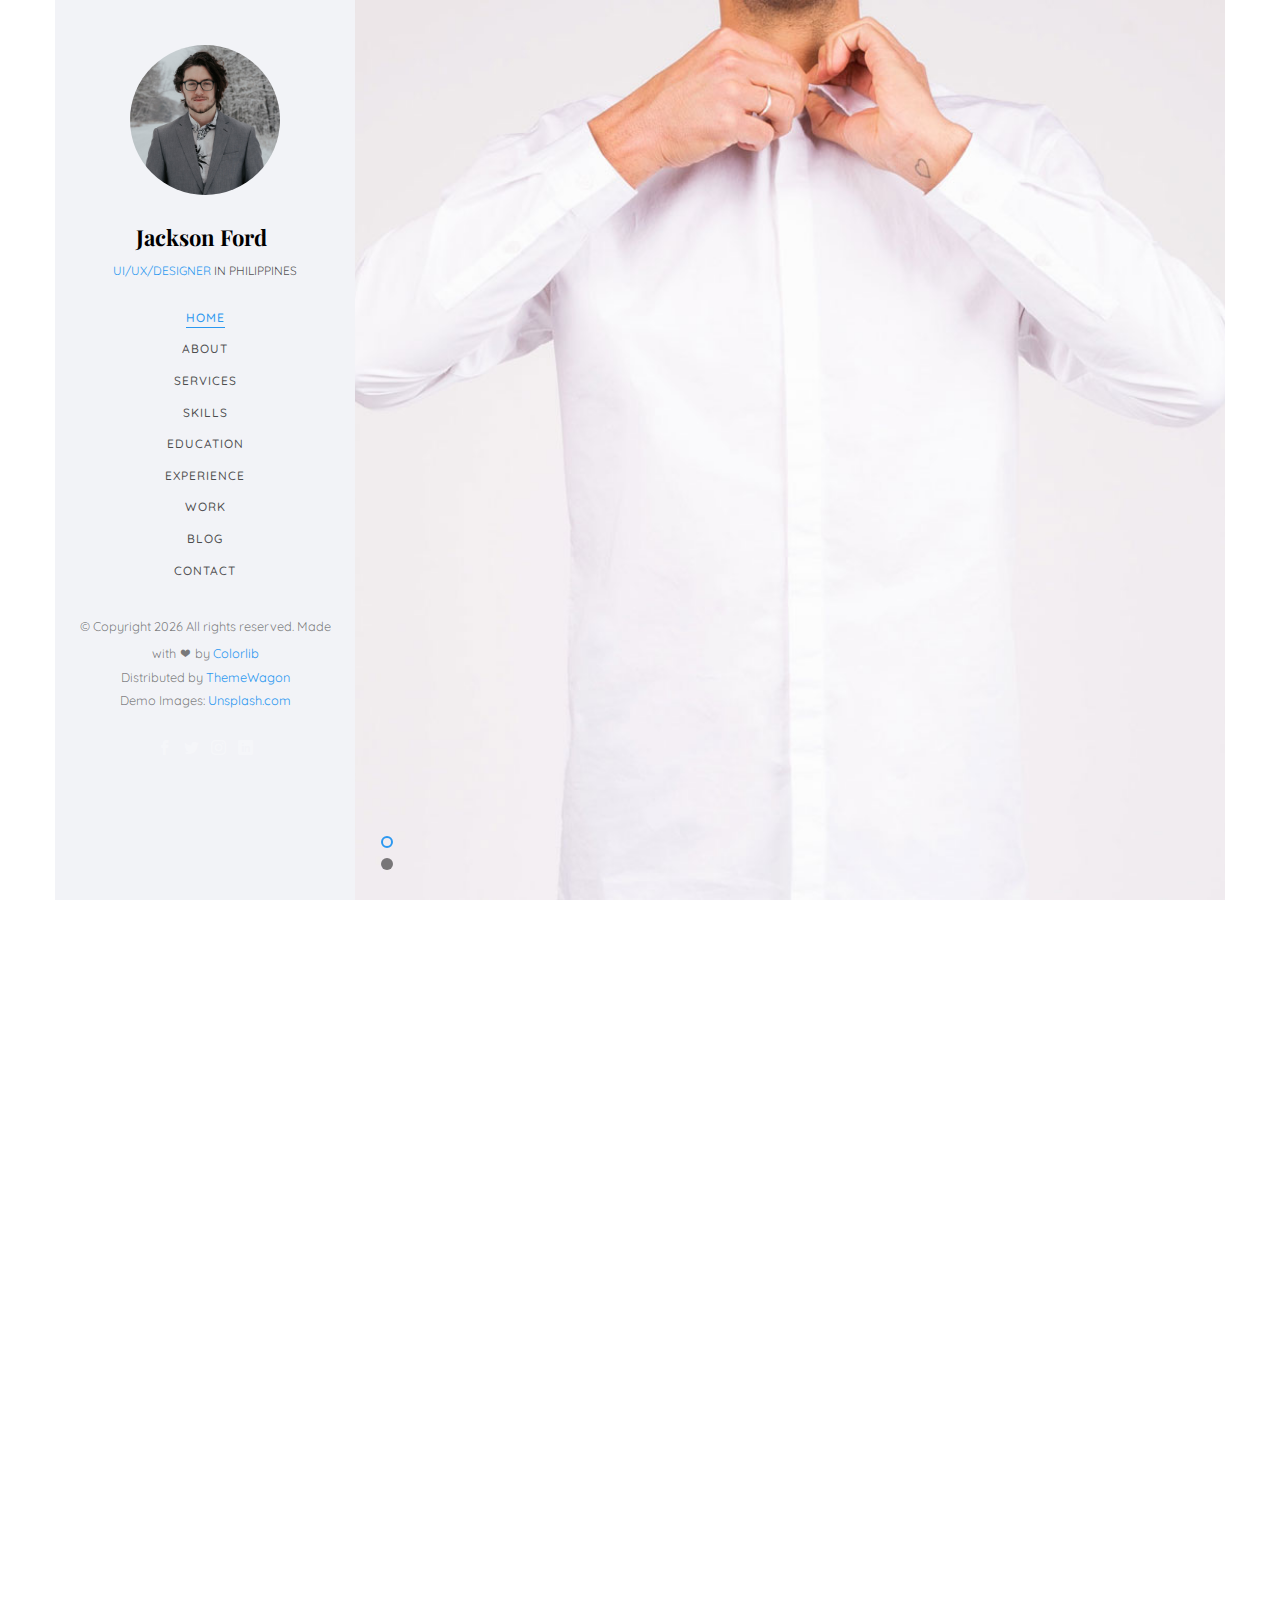
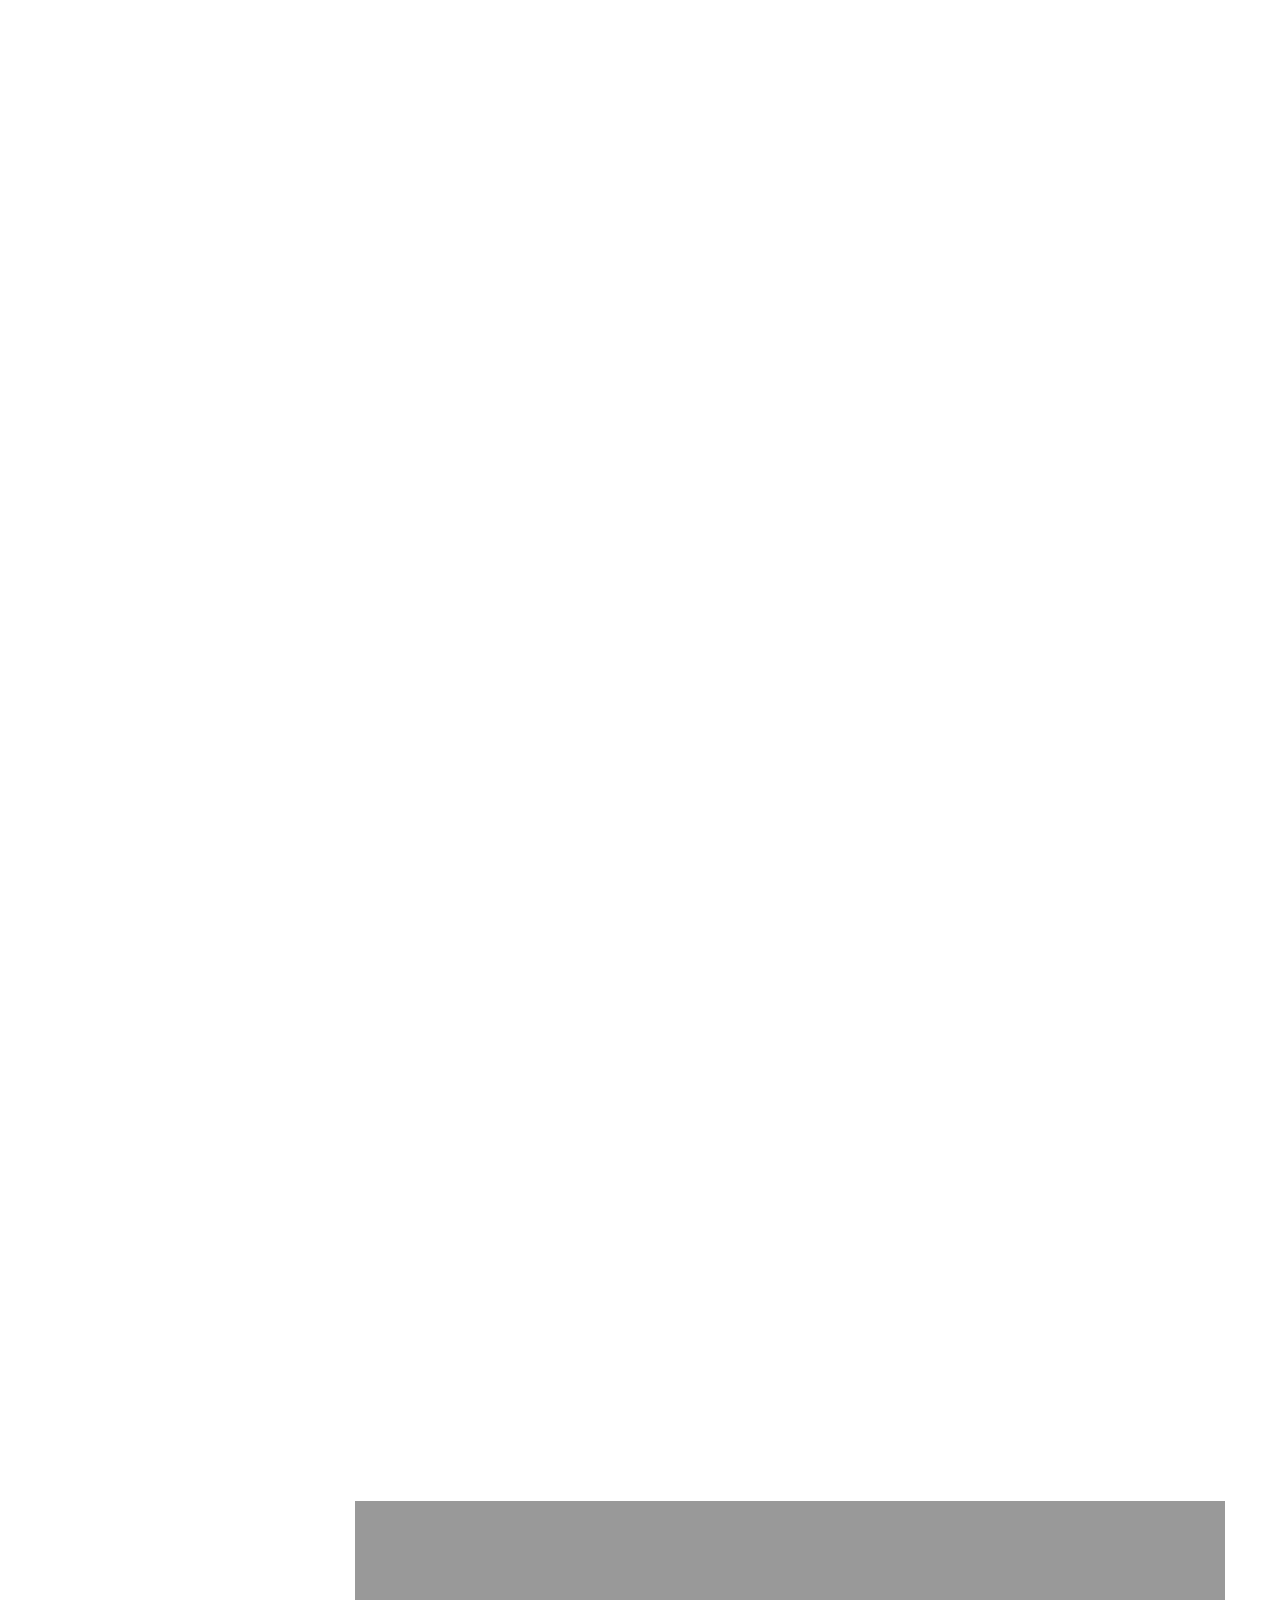
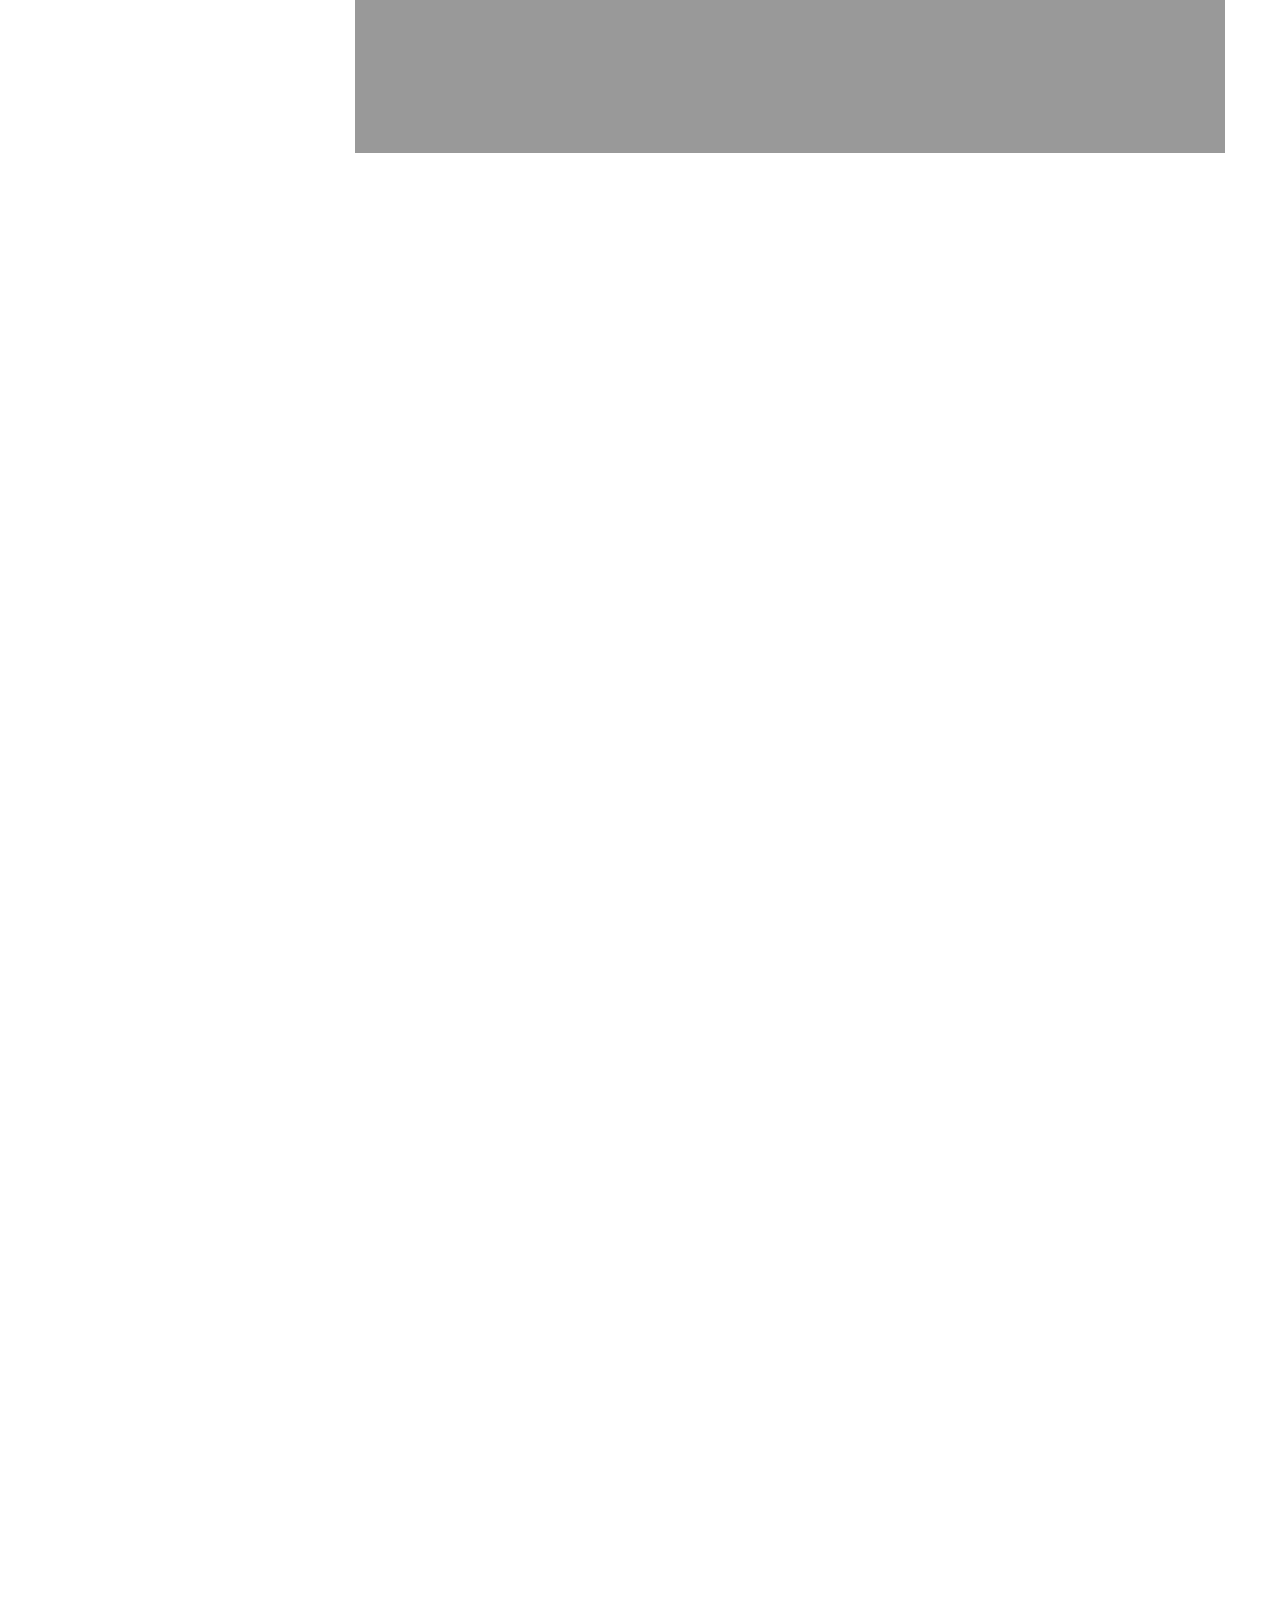
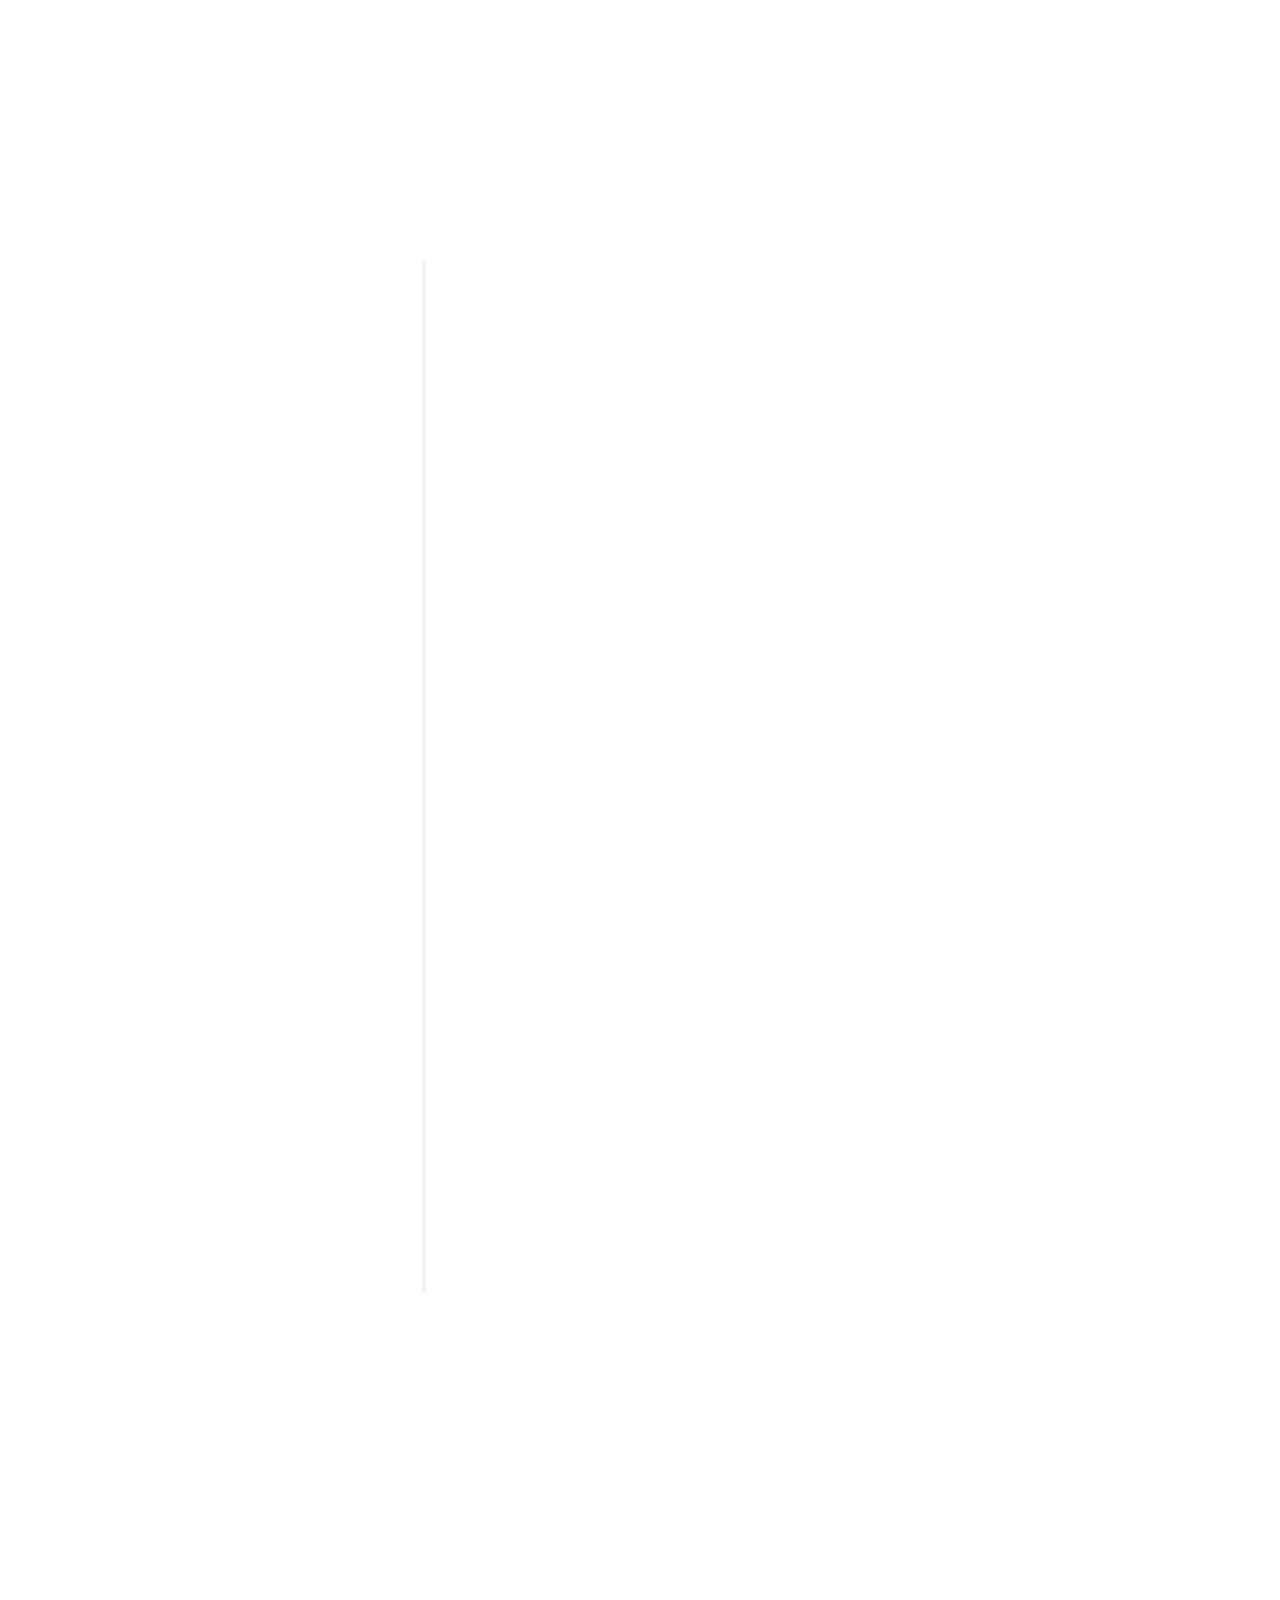
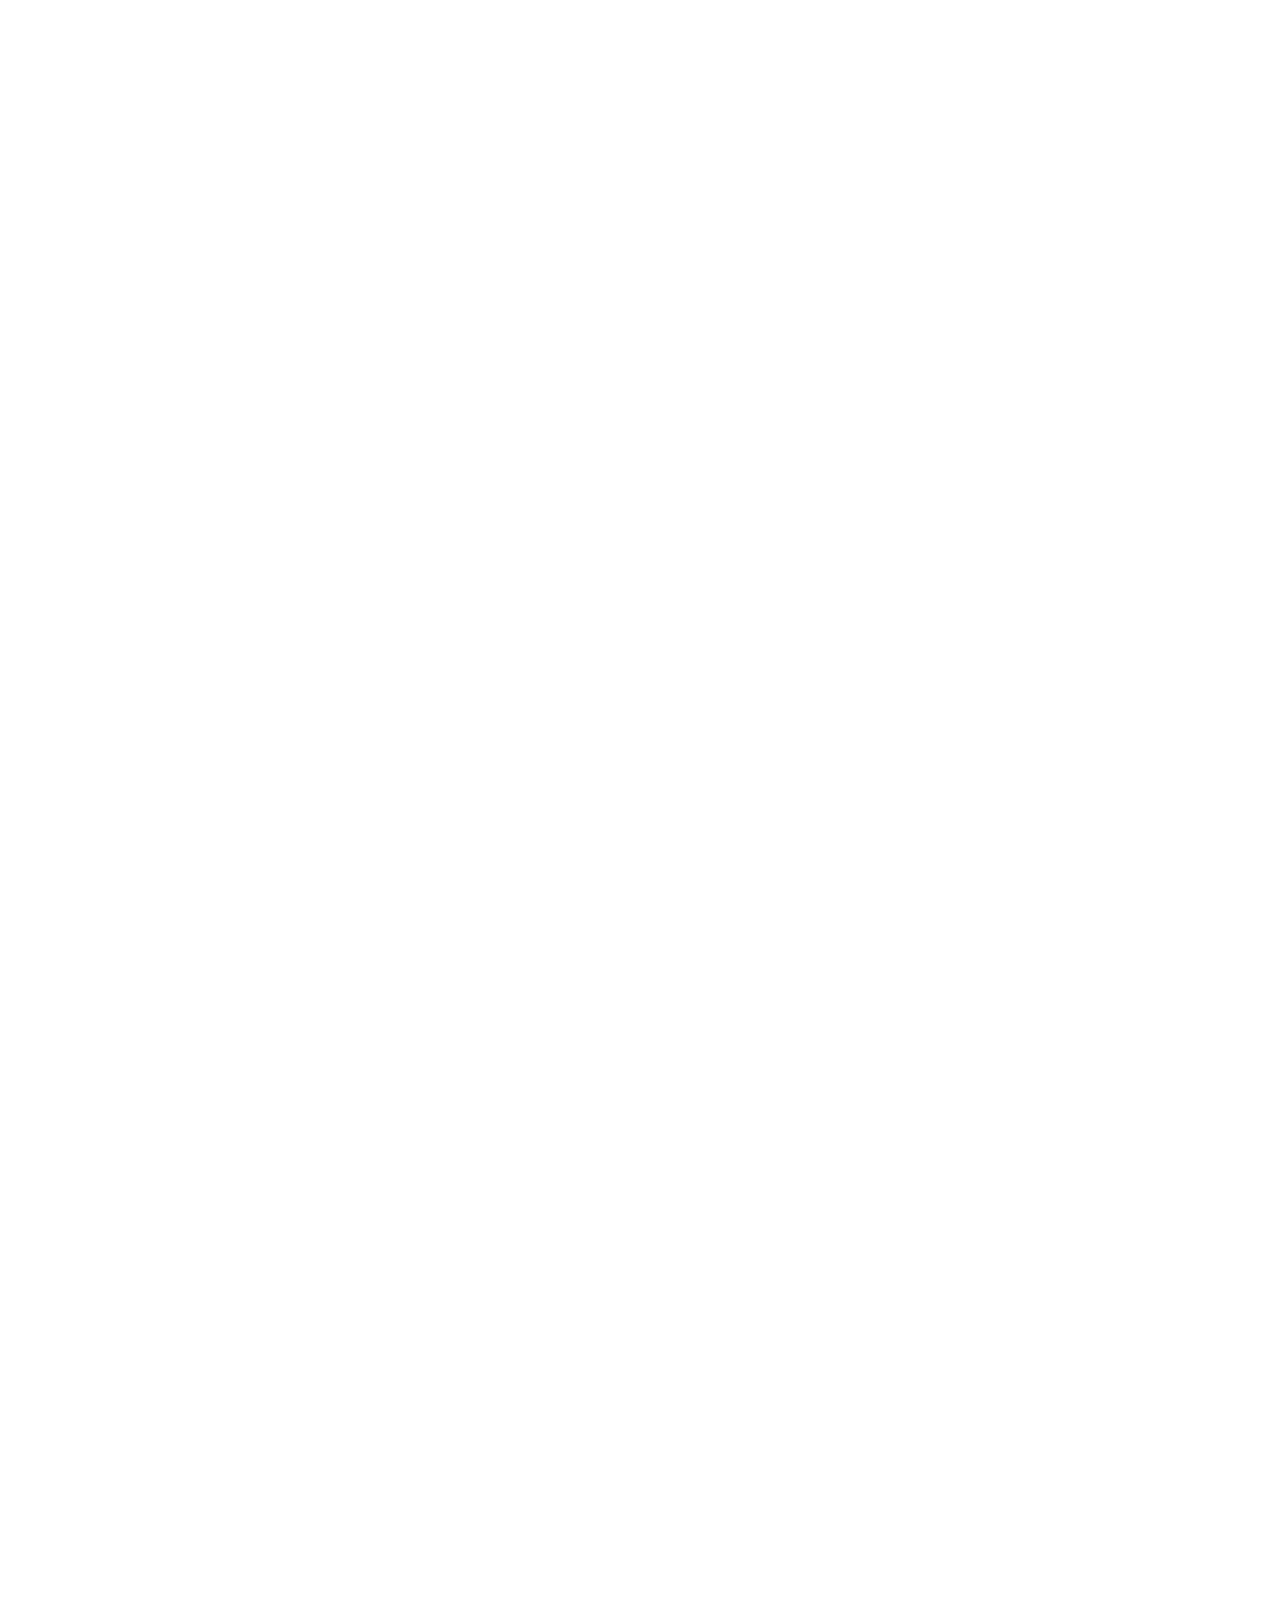
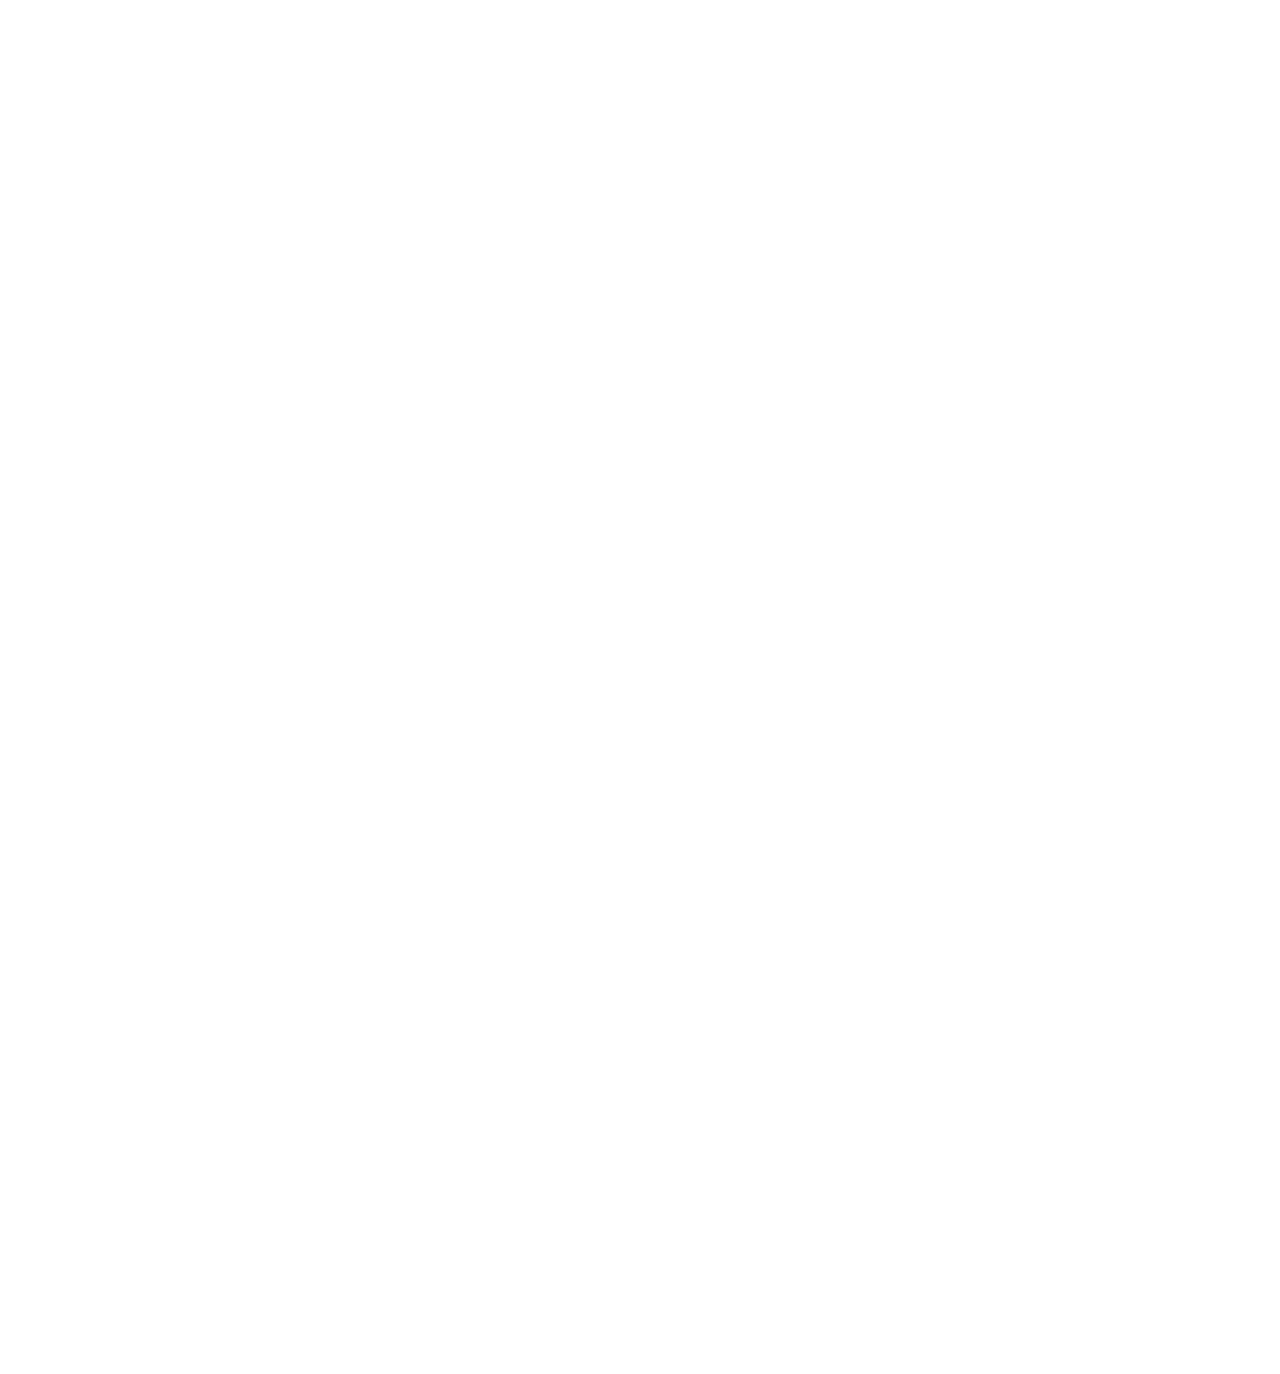
==== AnaJulia/index.html @ 8d2ee6fa "add" ====
<!DOCTYPE HTML>
<html>
	<head>
	<meta charset="utf-8">
	<meta http-equiv="X-UA-Compatible" content="IE=edge">
	<title>Jackson Template</title>
	<meta name="viewport" content="width=device-width, initial-scale=1">
	<meta name="description" content="" />
	<meta name="keywords" content="" />
	<meta name="author" content="" />

  <!-- Facebook and Twitter integration -->
	<meta property="og:title" content=""/>
	<meta property="og:image" content=""/>
	<meta property="og:url" content=""/>
	<meta property="og:site_name" content=""/>
	<meta property="og:description" content=""/>
	<meta name="twitter:title" content="" />
	<meta name="twitter:image" content="" />
	<meta name="twitter:url" content="" />
	<meta name="twitter:card" content="" />

	<!-- Place favicon.ico and apple-touch-icon.png in the root directory -->
	<link rel="shortcut icon" href="favicon.ico">

	<link href="https://fonts.googleapis.com/css?family=Quicksand:300,400,500,700" rel="stylesheet">
	<link href="https://fonts.googleapis.com/css?family=Playfair+Display:400,400i,700" rel="stylesheet">
	
	<!-- Animate.css -->
	<link rel="stylesheet" href="css/animate.css">
	<!-- Icomoon Icon Fonts-->
	<link rel="stylesheet" href="css/icomoon.css">
	<!-- Bootstrap  -->
	<link rel="stylesheet" href="css/bootstrap.css">
	<!-- Flexslider  -->
	<link rel="stylesheet" href="css/flexslider.css">
	<!-- Flaticons  -->
	<link rel="stylesheet" href="fonts/flaticon/font/flaticon.css">
	<!-- Owl Carousel -->
	<link rel="stylesheet" href="css/owl.carousel.min.css">
	<link rel="stylesheet" href="css/owl.theme.default.min.css">
	<!-- Theme style  -->
	<link rel="stylesheet" href="css/style.css">

	<!-- Modernizr JS -->
	<script src="js/modernizr-2.6.2.min.js"></script>
	<!-- FOR IE9 below -->
	<!--[if lt IE 9]>
	<script src="js/respond.min.js"></script>
	<![endif]-->

	</head>
	<body>
	<div id="colorlib-page">
		<div class="container-wrap">
		<a href="#" class="js-colorlib-nav-toggle colorlib-nav-toggle" data-toggle="collapse" data-target="#navbar" aria-expanded="false" aria-controls="navbar"><i></i></a>
		<aside id="colorlib-aside" role="complementary" class="border js-fullheight">
			<div class="text-center">
				<div class="author-img" style="background-image: url(images/about.jpg);"></div>
				<h1 id="colorlib-logo"><a href="index.html">Jackson Ford</a></h1>
				<span class="position"><a href="#">UI/UX/Designer</a> in Philippines</span>
			</div>
			<nav id="colorlib-main-menu" role="navigation" class="navbar">
				<div id="navbar" class="collapse">
					<ul>
						<li class="active"><a href="#" data-nav-section="home">Home</a></li>
						<li><a href="#" data-nav-section="about">About</a></li>
						<li><a href="#" data-nav-section="services">Services</a></li>
						<li><a href="#" data-nav-section="skills">Skills</a></li>
						<li><a href="#" data-nav-section="education">Education</a></li>
						<li><a href="#" data-nav-section="experience">Experience</a></li>
						<li><a href="#" data-nav-section="work">Work</a></li>
						<li><a href="#" data-nav-section="blog">Blog</a></li>
						<li><a href="#" data-nav-section="contact">Contact</a></li>
					</ul>
				</div>
			</nav>

			<div class="colorlib-footer">
				<p><small>&copy; <!-- Link back to Colorlib can't be removed. Template is licensed under CC BY 3.0. -->
Copyright <script>document.write(new Date().getFullYear());</script> All rights reserved. Made with <i class="icon-heart" aria-hidden="true"></i> by <a href="https://colorlib.com" target="_blank">Colorlib</a>
<!-- Link back to Colorlib can't be removed. Template is licensed under CC BY 3.0. --> </span> <span>Distributed by <a href="https://themewagon.com" target="_blank">ThemeWagon</a></span> <span>Demo Images: <a href="https://unsplash.com/" target="_blank">Unsplash.com</a></span></small></p>
				<ul>
					<li><a href="#"><i class="icon-facebook2"></i></a></li>
					<li><a href="#"><i class="icon-twitter2"></i></a></li>
					<li><a href="#"><i class="icon-instagram"></i></a></li>
					<li><a href="#"><i class="icon-linkedin2"></i></a></li>
				</ul>
			</div>

		</aside>

		<div id="colorlib-main">
			<section id="colorlib-hero" class="js-fullheight" data-section="home">
				<div class="flexslider js-fullheight">
					<ul class="slides">
				   	<li style="background-image: url(images/img_bg_1.jpg);">
				   		<div class="overlay"></div>
				   		<div class="container-fluid">
				   			<div class="row">
					   			<div class="col-md-6 col-md-offset-3 col-md-pull-3 col-sm-12 col-xs-12 js-fullheight slider-text">
					   				<div class="slider-text-inner js-fullheight">
					   					<div class="desc">
						   					<h1>Hi! <br>I'm Jackson</h1>
						   					<h2>100% html5 bootstrap templates Made by <a href="https://colorlib.com/" target="_blank">colorlib.com</a></h2>
												<p><a class="btn btn-primary btn-learn">Download CV <i class="icon-download4"></i></a></p>
											</div>
					   				</div>
					   			</div>
					   		</div>
				   		</div>
				   	</li>
				   	<li style="background-image: url(images/img_bg_2.jpg);">
				   		<div class="overlay"></div>
				   		<div class="container-fluid">
				   			<div class="row">
					   			<div class="col-md-6 col-md-offset-3 col-md-pull-3 col-sm-12 col-xs-12 js-fullheight slider-text">
					   				<div class="slider-text-inner">
					   					<div class="desc">
						   					<h1>I am <br>a Designer</h1>
												<h2>100% html5 bootstrap templates Made by <a href="https://colorlib.com/" target="_blank">colorlib.com</a></h2>
												<p><a class="btn btn-primary btn-learn">View Portfolio <i class="icon-briefcase3"></i></a></p>
											</div>
					   				</div>
					   			</div>
					   		</div>
				   		</div>
				   	</li>
				  	</ul>
			  	</div>
			</section>

			<section class="colorlib-about" data-section="about">
				<div class="colorlib-narrow-content">
					<div class="row">
						<div class="col-md-12">
							<div class="row row-bottom-padded-sm animate-box" data-animate-effect="fadeInLeft">
								<div class="col-md-12">
									<div class="about-desc">
										<span class="heading-meta">About Us</span>
										<h2 class="colorlib-heading">Who Am I?</h2>
										<p><strong>Hi I'm Jackson Ford</strong> On her way she met a copy. The copy warned the Little Blind Text, that where it came from it would have been rewritten a thousand times and everything that was left from its origin would be the word "and" and the Little Blind Text should turn around and return to its own, safe country.</p>
										<p>Even the all-powerful Pointing has no control about the blind texts it is an almost unorthographic life One day however a small line of blind text by the name of Lorem Ipsum decided to leave for the far World of Grammar.</p>
									</div>
								</div>
							</div>
							<div class="row">
								<div class="col-md-3 animate-box" data-animate-effect="fadeInLeft">
									<div class="services color-1">
										<span class="icon2"><i class="icon-bulb"></i></span>
										<h3>Graphic Design</h3>
									</div>
								</div>
								<div class="col-md-3 animate-box" data-animate-effect="fadeInRight">
									<div class="services color-2">
										<span class="icon2"><i class="icon-globe-outline"></i></span>
										<h3>Web Design</h3>
									</div>
								</div>
								<div class="col-md-3 animate-box" data-animate-effect="fadeInTop">
									<div class="services color-3">
										<span class="icon2"><i class="icon-data"></i></span>
										<h3>Software</h3>
									</div>
								</div>
								<div class="col-md-3 animate-box" data-animate-effect="fadeInBottom">
									<div class="services color-4">
										<span class="icon2"><i class="icon-phone3"></i></span>
										<h3>Application</h3>
									</div>
								</div>
							</div>
							<div class="row">
								<div class="col-md-12 animate-box" data-animate-effect="fadeInLeft">
									<div class="hire">
										<h2>I am happy to know you <br>that 300+ projects done sucessfully!</h2>
										<a href="#" class="btn-hire">Hire me</a>
									</div>
								</div>
							</div>
						</div>
					</div>
				</div>
			</section>


			
			<section class="colorlib-services" data-section="services">
				<div class="colorlib-narrow-content">
					<div class="row">
						<div class="col-md-6 col-md-offset-3 col-md-pull-3 animate-box" data-animate-effect="fadeInLeft">
							<span class="heading-meta">What I do?</span>
							<h2 class="colorlib-heading">Here are some of my expertise</h2>
						</div>
					</div>
					<div class="row row-pt-md">
						<div class="col-md-4 text-center animate-box">
							<div class="services color-1">
								<span class="icon">
									<i class="icon-bulb"></i>
								</span>
								<div class="desc">
									<h3>Innovative Ideas</h3>
									<p>Separated they live in Bookmarksgrove right at the coast of the Semantics</p>
								</div>
							</div>
						</div>
						<div class="col-md-4 text-center animate-box">
							<div class="services color-2">
								<span class="icon">
									<i class="icon-data"></i>
								</span>
								<div class="desc">
									<h3>Software</h3>
									<p>Separated they live in Bookmarksgrove right at the coast of the Semantics</p>
								</div>
							</div>
						</div>
						<div class="col-md-4 text-center animate-box">
							<div class="services color-3">
								<span class="icon">
									<i class="icon-phone3"></i>
								</span>
								<div class="desc">
									<h3>Application</h3>
									<p>Separated they live in Bookmarksgrove right at the coast of the Semantics</p>
								</div>
							</div>
						</div>
						<div class="col-md-4 text-center animate-box">
							<div class="services color-4">
								<span class="icon">
									<i class="icon-layers2"></i>
								</span>
								<div class="desc">
									<h3>Graphic Design</h3>
									<p>Separated they live in Bookmarksgrove right at the coast of the Semantics</p>
								</div>
							</div>
						</div>
						<div class="col-md-4 text-center animate-box">
							<div class="services color-5">
								<span class="icon">
									<i class="icon-data"></i>
								</span>
								<div class="desc">
									<h3>Software</h3>
									<p>Separated they live in Bookmarksgrove right at the coast of the Semantics</p>
								</div>
							</div>
						</div>
						<div class="col-md-4 text-center animate-box">
							<div class="services color-6">
								<span class="icon">
									<i class="icon-phone3"></i>
								</span>
								<div class="desc">
									<h3>Application</h3>
									<p>Separated they live in Bookmarksgrove right at the coast of the Semantics</p>
								</div>
							</div>
						</div>
					</div>
				</div>
			</section>
			
			<div id="colorlib-counter" class="colorlib-counters" style="background-image: url(images/cover_bg_1.jpg);" data-stellar-background-ratio="0.5">
				<div class="overlay"></div>
				<div class="colorlib-narrow-content">
					<div class="row">
					</div>
					<div class="row">
						<div class="col-md-3 text-center animate-box">
							<span class="colorlib-counter js-counter" data-from="0" data-to="309" data-speed="5000" data-refresh-interval="50"></span>
							<span class="colorlib-counter-label">Cups of coffee</span>
						</div>
						<div class="col-md-3 text-center animate-box">
							<span class="colorlib-counter js-counter" data-from="0" data-to="356" data-speed="5000" data-refresh-interval="50"></span>
							<span class="colorlib-counter-label">Projects</span>
						</div>
						<div class="col-md-3 text-center animate-box">
							<span class="colorlib-counter js-counter" data-from="0" data-to="30" data-speed="5000" data-refresh-interval="50"></span>
							<span class="colorlib-counter-label">Clients</span>
						</div>
						<div class="col-md-3 text-center animate-box">
							<span class="colorlib-counter js-counter" data-from="0" data-to="10" data-speed="5000" data-refresh-interval="50"></span>
							<span class="colorlib-counter-label">Partners</span>
						</div>
					</div>
				</div>
			</div>

			<section class="colorlib-skills" data-section="skills">
				<div class="colorlib-narrow-content">
					<div class="row">
						<div class="col-md-6 col-md-offset-3 col-md-pull-3 animate-box" data-animate-effect="fadeInLeft">
							<span class="heading-meta">My Specialty</span>
							<h2 class="colorlib-heading animate-box">My Skills</h2>
						</div>
					</div>
					<div class="row">
						<div class="col-md-12 animate-box" data-animate-effect="fadeInLeft">
							<p>The Big Oxmox advised her not to do so, because there were thousands of bad Commas, wild Question Marks and devious Semikoli, but the Little Blind Text didn’t listen. She packed her seven versalia, put her initial into the belt and made herself on the way.</p>
						</div>
						<div class="col-md-6 animate-box" data-animate-effect="fadeInLeft">
							<div class="progress-wrap">
								<h3>Photoshop</h3>
								<div class="progress">
								 	<div class="progress-bar color-1" role="progressbar" aria-valuenow="75"
								  	aria-valuemin="0" aria-valuemax="100" style="width:75%">
								    <span>75%</span>
								  	</div>
								</div>
							</div>
						</div>
						<div class="col-md-6 animate-box" data-animate-effect="fadeInRight">
							<div class="progress-wrap">
								<h3>jQuery</h3>
								<div class="progress">
								 	<div class="progress-bar color-2" role="progressbar" aria-valuenow="60"
								  	aria-valuemin="0" aria-valuemax="100" style="width:60%">
								    <span>60%</span>
								  	</div>
								</div>
							</div>
						</div>
						<div class="col-md-6 animate-box" data-animate-effect="fadeInLeft">
							<div class="progress-wrap">
								<h3>HTML5</h3>
								<div class="progress">
								 	<div class="progress-bar color-3" role="progressbar" aria-valuenow="85"
								  	aria-valuemin="0" aria-valuemax="100" style="width:85%">
								    <span>85%</span>
								  	</div>
								</div>
							</div>
						</div>
						<div class="col-md-6 animate-box" data-animate-effect="fadeInRight">
							<div class="progress-wrap">
								<h3>CSS3</h3>
								<div class="progress">
								 	<div class="progress-bar color-4" role="progressbar" aria-valuenow="90"
								  	aria-valuemin="0" aria-valuemax="100" style="width:90%">
								    <span>90%</span>
								  	</div>
								</div>
							</div>
						</div>
						<div class="col-md-6 animate-box" data-animate-effect="fadeInLeft">
							<div class="progress-wrap">
								<h3>WordPress</h3>
								<div class="progress">
								 	<div class="progress-bar color-5" role="progressbar" aria-valuenow="70"
								  	aria-valuemin="0" aria-valuemax="100" style="width:70%">
								    <span>70%</span>
								  	</div>
								</div>
							</div>
						</div>
						<div class="col-md-6 animate-box" data-animate-effect="fadeInRight">
							<div class="progress-wrap">
								<h3>SEO</h3>
								<div class="progress">
								 	<div class="progress-bar color-6" role="progressbar" aria-valuenow="80"
								  	aria-valuemin="0" aria-valuemax="100" style="width:80%">
								    <span>80%</span>
								  	</div>
								</div>
							</div>
						</div>
					</div>
				</div>
			</section>

			<section class="colorlib-education" data-section="education">
				<div class="colorlib-narrow-content">
					<div class="row">
						<div class="col-md-6 col-md-offset-3 col-md-pull-3 animate-box" data-animate-effect="fadeInLeft">
							<span class="heading-meta">Education</span>
							<h2 class="colorlib-heading animate-box">Education</h2>
						</div>
					</div>
					<div class="row">
						<div class="col-md-12 animate-box" data-animate-effect="fadeInLeft">
							<div class="fancy-collapse-panel">
								<div class="panel-group" id="accordion" role="tablist" aria-multiselectable="true">
									<div class="panel panel-default">
									    <div class="panel-heading" role="tab" id="headingOne">
									        <h4 class="panel-title">
									            <a data-toggle="collapse" data-parent="#accordion" href="#collapseOne" aria-expanded="true" aria-controls="collapseOne">Master Degree Graphic Design
									            </a>
									        </h4>
									    </div>
									    <div id="collapseOne" class="panel-collapse collapse in" role="tabpanel" aria-labelledby="headingOne">
									         <div class="panel-body">
									            <div class="row">
										      		<div class="col-md-6">
										      			<p>Far far away, behind the word mountains, far from the countries Vokalia and Consonantia, there live the blind texts. </p>
										      		</div>
										      		<div class="col-md-6">
										      			<p>Separated they live in Bookmarksgrove right at the coast of the Semantics, a large language ocean.</p>
										      		</div>
										      	</div>
									         </div>
									    </div>
									</div>
									<div class="panel panel-default">
									    <div class="panel-heading" role="tab" id="headingTwo">
									        <h4 class="panel-title">
									            <a class="collapsed" data-toggle="collapse" data-parent="#accordion" href="#collapseTwo" aria-expanded="false" aria-controls="collapseTwo">Bachelor Degree of Computer Science
									            </a>
									        </h4>
									    </div>
									    <div id="collapseTwo" class="panel-collapse collapse" role="tabpanel" aria-labelledby="headingTwo">
									        <div class="panel-body">
									            <p>Far far away, behind the word <strong>mountains</strong>, far from the countries Vokalia and Consonantia, there live the blind texts. Separated they live in Bookmarksgrove right at the coast of the Semantics, a large language ocean.</p>
													<ul>
														<li>Separated they live in Bookmarksgrove right</li>
														<li>Separated they live in Bookmarksgrove right</li>
													</ul>
									        </div>
									    </div>
									</div>
									<div class="panel panel-default">
									    <div class="panel-heading" role="tab" id="headingThree">
									        <h4 class="panel-title">
									            <a class="collapsed" data-toggle="collapse" data-parent="#accordion" href="#collapseThree" aria-expanded="false" aria-controls="collapseThree">Diploma in Information Technology
									            </a>
									        </h4>
									    </div>
									    <div id="collapseThree" class="panel-collapse collapse" role="tabpanel" aria-labelledby="headingThree">
									        <div class="panel-body">
									            <p>Far far away, behind the word <strong>mountains</strong>, far from the countries Vokalia and Consonantia, there live the blind texts. Separated they live in Bookmarksgrove right at the coast of the Semantics, a large language ocean.</p>	
									        </div>
									    </div>
									</div>

									<div class="panel panel-default">
									    <div class="panel-heading" role="tab" id="headingFour">
									        <h4 class="panel-title">
									            <a class="collapsed" data-toggle="collapse" data-parent="#accordion" href="#collapseFour" aria-expanded="false" aria-controls="collapseFour">Diploma in Information Technology
									            </a>
									        </h4>
									    </div>
									    <div id="collapseFour" class="panel-collapse collapse" role="tabpanel" aria-labelledby="headingFour">
									        <div class="panel-body">
									            <p>Far far away, behind the word <strong>mountains</strong>, far from the countries Vokalia and Consonantia, there live the blind texts. Separated they live in Bookmarksgrove right at the coast of the Semantics, a large language ocean.</p>	
									        </div>
									    </div>
									</div>

									<div class="panel panel-default">
									    <div class="panel-heading" role="tab" id="headingFive">
									        <h4 class="panel-title">
									            <a class="collapsed" data-toggle="collapse" data-parent="#accordion" href="#collapseFive" aria-expanded="false" aria-controls="collapseFive">High School Secondary Education
									            </a>
									        </h4>
									    </div>
									    <div id="collapseFive" class="panel-collapse collapse" role="tabpanel" aria-labelledby="headingFive">
									        <div class="panel-body">
									            <p>Far far away, behind the word <strong>mountains</strong>, far from the countries Vokalia and Consonantia, there live the blind texts. Separated they live in Bookmarksgrove right at the coast of the Semantics, a large language ocean.</p>	
									        </div>
									    </div>
									</div>
								</div>
							</div>
						</div>
					</div>
				</div>
			</section>

			<section class="colorlib-experience" data-section="experience">
				<div class="colorlib-narrow-content">
					<div class="row">
						<div class="col-md-6 col-md-offset-3 col-md-pull-3 animate-box" data-animate-effect="fadeInLeft">
							<span class="heading-meta">Experience</span>
							<h2 class="colorlib-heading animate-box">Work Experience</h2>
						</div>
					</div>
					<div class="row">
						<div class="col-md-12">
				         <div class="timeline-centered">
					         <article class="timeline-entry animate-box" data-animate-effect="fadeInLeft">
					            <div class="timeline-entry-inner">

					               <div class="timeline-icon color-1">
					                  <i class="icon-pen2"></i>
					               </div>

					               <div class="timeline-label">
					                  <h2><a href="#">Full Stack Developer</a> <span>2017-2018</span></h2>
					                  <p>Tolerably earnestly middleton extremely distrusts she boy now not. Add and offered prepare how cordial two promise. Greatly who affixed suppose but enquire compact prepare all put. Added forth chief trees but rooms think may.</p>
					               </div>
					            </div>
					         </article>


					         <article class="timeline-entry animate-box" data-animate-effect="fadeInRight">
					            <div class="timeline-entry-inner">
					               <div class="timeline-icon color-2">
					                  <i class="icon-pen2"></i>
					               </div>
					               <div class="timeline-label">
					               	<h2><a href="#">Front End Developer at Google Company</a> <span>2017-2018</span></h2>
					                  <p>Even the all-powerful Pointing has no control about the blind texts it is an almost unorthographic life One day however a small line of blind text by the name of Lorem Ipsum decided to leave for the far World of Grammar.</p>
					               </div>
					            </div>
					         </article>

					         <article class="timeline-entry animate-box" data-animate-effect="fadeInLeft">
					            <div class="timeline-entry-inner">
					               <div class="timeline-icon color-3">
					                  <i class="icon-pen2"></i>
					               </div>
					               <div class="timeline-label">
					               	<h2><a href="#">System Analyst</a> <span>2017-2018</span></h2>
					                  <p>Even the all-powerful Pointing has no control about the blind texts it is an almost unorthographic life One day however a small line of blind text by the name of Lorem Ipsum decided to leave for the far World of Grammar.</p>
					               </div>
					            </div>
					         </article>

					         <article class="timeline-entry animate-box" data-animate-effect="fadeInTop">
					            <div class="timeline-entry-inner">
					               <div class="timeline-icon color-4">
					                  <i class="icon-pen2"></i>
					               </div>
					               <div class="timeline-label">
					               	<h2><a href="#">Creative Designer</a> <span>2017-2018</span></h2>
					                  <p>Even the all-powerful Pointing has no control about the blind texts it is an almost unorthographic life One day however a small line of blind text by the name of Lorem Ipsum decided to leave for the far World of Grammar.</p>
					               </div>
					            </div>
					         </article>

					         <article class="timeline-entry animate-box" data-animate-effect="fadeInLeft">
					            <div class="timeline-entry-inner">
					               <div class="timeline-icon color-5">
					                  <i class="icon-pen2"></i>
					               </div>
					               <div class="timeline-label">
					               	<h2><a href="#">UI/UX Designer at Envato</a> <span>2017-2018</span></h2>
					                  <p>Even the all-powerful Pointing has no control about the blind texts it is an almost unorthographic life One day however a small line of blind text by the name of Lorem Ipsum decided to leave for the far World of Grammar.</p>
					               </div>
					            </div>
					         </article>

					         <article class="timeline-entry begin animate-box" data-animate-effect="fadeInBottom">
					            <div class="timeline-entry-inner">
					               <div class="timeline-icon color-none">
					               </div>
					            </div>
					         </article>
					      </div>
					   </div>
				   </div>
				</div>
			</section>

			<section class="colorlib-work" data-section="work">
				<div class="colorlib-narrow-content">
					<div class="row">
						<div class="col-md-6 col-md-offset-3 col-md-pull-3 animate-box" data-animate-effect="fadeInLeft">
							<span class="heading-meta">My Work</span>
							<h2 class="colorlib-heading animate-box">Recent Work</h2>
						</div>
					</div>
					<div class="row row-bottom-padded-sm animate-box" data-animate-effect="fadeInLeft">
						<div class="col-md-12">
							<p class="work-menu"><span><a href="#" class="active">Graphic Design</a></span> <span><a href="#">Web Design</a></span> <span><a href="#">Software</a></span> <span><a href="#">Apps</a></span></p>
						</div>
					</div>
					<div class="row">
						<div class="col-md-6 animate-box" data-animate-effect="fadeInLeft">
							<div class="project" style="background-image: url(images/img-1.jpg);">
								<div class="desc">
									<div class="con">
										<h3><a href="work.html">Work 01</a></h3>
										<span>Website</span>
										<p class="icon">
											<span><a href="#"><i class="icon-share3"></i></a></span>
											<span><a href="#"><i class="icon-eye"></i> 100</a></span>
											<span><a href="#"><i class="icon-heart"></i> 49</a></span>
										</p>
									</div>
								</div>
							</div>
						</div>
						<div class="col-md-6 animate-box" data-animate-effect="fadeInRight">
							<div class="project" style="background-image: url(images/img-2.jpg);">
								<div class="desc">
									<div class="con">
										<h3><a href="work.html">Work 02</a></h3>
										<span>Animation</span>
										<p class="icon">
											<span><a href="#"><i class="icon-share3"></i></a></span>
											<span><a href="#"><i class="icon-eye"></i> 100</a></span>
											<span><a href="#"><i class="icon-heart"></i> 49</a></span>
										</p>
									</div>
								</div>
							</div>
						</div>
						<div class="col-md-6 animate-box" data-animate-effect="fadeInTop">
							<div class="project" style="background-image: url(images/img-3.jpg);">
								<div class="desc">
									<div class="con">
										<h3><a href="work.html">Work 03</a></h3>
										<span>Illustration</span>
										<p class="icon">
											<span><a href="#"><i class="icon-share3"></i></a></span>
											<span><a href="#"><i class="icon-eye"></i> 100</a></span>
											<span><a href="#"><i class="icon-heart"></i> 49</a></span>
										</p>
									</div>
								</div>
							</div>
						</div>
						<div class="col-md-6 animate-box" data-animate-effect="fadeInBottom">
							<div class="project" style="background-image: url(images/img-4.jpg);">
								<div class="desc">
									<div class="con">
										<h3><a href="work.html">Work 04</a></h3>
										<span>Application</span>
										<p class="icon">
											<span><a href="#"><i class="icon-share3"></i></a></span>
											<span><a href="#"><i class="icon-eye"></i> 100</a></span>
											<span><a href="#"><i class="icon-heart"></i> 49</a></span>
										</p>
									</div>
								</div>
							</div>
						</div>
						<div class="col-md-6 animate-box" data-animate-effect="fadeInLeft">
							<div class="project" style="background-image: url(images/img-5.jpg);">
								<div class="desc">
									<div class="con">
										<h3><a href="work.html">Work 05</a></h3>
										<span>Graphic, Logo</span>
										<p class="icon">
											<span><a href="#"><i class="icon-share3"></i></a></span>
											<span><a href="#"><i class="icon-eye"></i> 100</a></span>
											<span><a href="#"><i class="icon-heart"></i> 49</a></span>
										</p>
									</div>
								</div>
							</div>
						</div>
						<div class="col-md-6 animate-box" data-animate-effect="fadeInRight">
							<div class="project" style="background-image: url(images/img-6.jpg);">
								<div class="desc">
									<div class="con">
										<h3><a href="work.html">Work 06</a></h3>
										<span>Web Design</span>
										<p class="icon">
											<span><a href="#"><i class="icon-share3"></i></a></span>
											<span><a href="#"><i class="icon-eye"></i> 100</a></span>
											<span><a href="#"><i class="icon-heart"></i> 49</a></span>
										</p>
									</div>
								</div>
							</div>
						</div>
					</div>
					<div class="row">
						<div class="col-md-12 animate-box">
							<p><a href="#" class="btn btn-primary btn-lg btn-load-more">Load more <i class="icon-reload"></i></a></p>
						</div>
					</div>
				</div>
			</section>

			<section class="colorlib-blog" data-section="blog">
				<div class="colorlib-narrow-content">
					<div class="row">
						<div class="col-md-6 col-md-offset-3 col-md-pull-3 animate-box" data-animate-effect="fadeInLeft">
							<span class="heading-meta">Read</span>
							<h2 class="colorlib-heading">Recent Blog</h2>
						</div>
					</div>
					<div class="row">
						<div class="col-md-4 col-sm-6 animate-box" data-animate-effect="fadeInLeft">
							<div class="blog-entry">
								<a href="blog.html" class="blog-img"><img src="images/blog-1.jpg" class="img-responsive" alt="HTML5 Bootstrap Template by colorlib.com"></a>
								<div class="desc">
									<span><small>April 14, 2018 </small> | <small> Web Design </small> | <small> <i class="icon-bubble3"></i> 4</small></span>
									<h3><a href="blog.html">Renovating National Gallery</a></h3>
									<p>Separated they live in Bookmarksgrove right at the coast of the Semantics, a large language ocean.</p>
								</div>
							</div>
						</div>
						<div class="col-md-4 col-sm-6 animate-box" data-animate-effect="fadeInRight">
							<div class="blog-entry">
								<a href="blog.html" class="blog-img"><img src="images/blog-2.jpg" class="img-responsive" alt="HTML5 Bootstrap Template by colorlib.com"></a>
								<div class="desc">
									<span><small>April 14, 2018 </small> | <small> Web Design </small> | <small> <i class="icon-bubble3"></i> 4</small></span>
									<h3><a href="blog.html">Wordpress for a Beginner</a></h3>
									<p>Separated they live in Bookmarksgrove right at the coast of the Semantics, a large language ocean.</p>
								</div>
							</div>
						</div>
						<div class="col-md-4 col-sm-6 animate-box" data-animate-effect="fadeInLeft">
							<div class="blog-entry">
								<a href="blog.html" class="blog-img"><img src="images/blog-3.jpg" class="img-responsive" alt="HTML5 Bootstrap Template by colorlib.com"></a>
								<div class="desc">
									<span><small>April 14, 2018 </small> | <small> Inspiration </small> | <small> <i class="icon-bubble3"></i> 4</small></span>
									<h3><a href="blog.html">Make website from scratch</a></h3>
									<p>Separated they live in Bookmarksgrove right at the coast of the Semantics, a large language ocean.</p>
								</div>
							</div>
						</div>
					</div>
					<div class="row">
						<div class="col-md-12 animate-box">
							<p><a href="#" class="btn btn-primary btn-lg btn-load-more">Load more <i class="icon-reload"></i></a></p>
						</div>
					</div>
				</div>
			</section>

			<section class="colorlib-contact" data-section="contact">
				<div class="colorlib-narrow-content">
					<div class="row">
						<div class="col-md-6 col-md-offset-3 col-md-pull-3 animate-box" data-animate-effect="fadeInLeft">
							<span class="heading-meta">Get in Touch</span>
							<h2 class="colorlib-heading">Contact</h2>
						</div>
					</div>
					<div class="row">
						<div class="col-md-5">
							<div class="colorlib-feature colorlib-feature-sm animate-box" data-animate-effect="fadeInLeft">
								<div class="colorlib-icon">
									<i class="icon-globe-outline"></i>
								</div>
								<div class="colorlib-text">
									<p><a href="#">info@domain.com</a></p>
								</div>
							</div>

							<div class="colorlib-feature colorlib-feature-sm animate-box" data-animate-effect="fadeInLeft">
								<div class="colorlib-icon">
									<i class="icon-map"></i>
								</div>
								<div class="colorlib-text">
									<p>198 West 21th Street, Suite 721 New York NY 10016</p>
								</div>
							</div>

							<div class="colorlib-feature colorlib-feature-sm animate-box" data-animate-effect="fadeInLeft">
								<div class="colorlib-icon">
									<i class="icon-phone"></i>
								</div>
								<div class="colorlib-text">
									<p><a href="tel://">+123 456 7890</a></p>
								</div>
							</div>
						</div>
						<div class="col-md-7 col-md-push-1">
							<div class="row">
								<div class="col-md-10 col-md-offset-1 col-md-pull-1 animate-box" data-animate-effect="fadeInRight">
									<form action="">
										<div class="form-group">
											<input type="text" class="form-control" placeholder="Name">
										</div>
										<div class="form-group">
											<input type="text" class="form-control" placeholder="Email">
										</div>
										<div class="form-group">
											<input type="text" class="form-control" placeholder="Subject">
										</div>
										<div class="form-group">
											<textarea name="" id="message" cols="30" rows="7" class="form-control" placeholder="Message"></textarea>
										</div>
										<div class="form-group">
											<input type="submit" class="btn btn-primary btn-send-message" value="Send Message">
										</div>
									</form>
								</div>
								
							</div>
						</div>
					</div>
				</div>
			</section>

		</div><!-- end:colorlib-main -->
	</div><!-- end:container-wrap -->
	</div><!-- end:colorlib-page -->

	<!-- jQuery -->
	<script src="js/jquery.min.js"></script>
	<!-- jQuery Easing -->
	<script src="js/jquery.easing.1.3.js"></script>
	<!-- Bootstrap -->
	<script src="js/bootstrap.min.js"></script>
	<!-- Waypoints -->
	<script src="js/jquery.waypoints.min.js"></script>
	<!-- Flexslider -->
	<script src="js/jquery.flexslider-min.js"></script>
	<!-- Owl carousel -->
	<script src="js/owl.carousel.min.js"></script>
	<!-- Counters -->
	<script src="js/jquery.countTo.js"></script>
	
	
	<!-- MAIN JS -->
	<script src="js/main.js"></script>

	</body>
</html>
---- AnaJulia/css/icomoon.css ----
@font-face {
  font-family: 'icomoon';
  src:  url('fonts/icomoon.eot?6py85u');
  src:  url('fonts/icomoon.eot?6py85u#iefix') format('embedded-opentype'),
    url('fonts/icomoon.ttf?6py85u') format('truetype'),
    url('fonts/icomoon.woff?6py85u') format('woff'),
    url('fonts/icomoon.svg?6py85u#icomoon') format('svg');
  font-weight: normal;
  font-style: normal;
}

[class^="icon-"], [class*=" icon-"] {
  /* use !important to prevent issues with browser extensions that change fonts */
  font-family: 'icomoon' !important;
  speak: none;
  font-style: normal;
  font-weight: normal;
  font-variant: normal;
  text-transform: none;
  line-height: 1;

  /* Better Font Rendering =========== */
  -webkit-font-smoothing: antialiased;
  -moz-osx-font-smoothing: grayscale;
}

.icon-times:before {
  content: "\e930";
}
.icon-tick:before {
  content: "\e931";
}
.icon-plus:before {
  content: "\e932";
}
.icon-minus:before {
  content: "\e933";
}
.icon-equals:before {
  content: "\e934";
}
.icon-divide:before {
  content: "\e935";
}
.icon-chevron-right:before {
  content: "\e936";
}
.icon-chevron-left:before {
  content: "\e937";
}
.icon-arrow-right-thick:before {
  content: "\e938";
}
.icon-arrow-left-thick:before {
  content: "\e939";
}
.icon-th-small:before {
  content: "\e93a";
}
.icon-th-menu:before {
  content: "\e93b";
}
.icon-th-list:before {
  content: "\e93c";
}
.icon-th-large:before {
  content: "\e93d";
}
.icon-home:before {
  content: "\e93e";
}
.icon-arrow-forward:before {
  content: "\e93f";
}
.icon-arrow-back:before {
  content: "\e940";
}
.icon-rss:before {
  content: "\e941";
}
.icon-location:before {
  content: "\e942";
}
.icon-link:before {
  content: "\e943";
}
.icon-image:before {
  content: "\e944";
}
.icon-arrow-up-thick:before {
  content: "\e945";
}
.icon-arrow-down-thick:before {
  content: "\e946";
}
.icon-starburst:before {
  content: "\e947";
}
.icon-starburst-outline:before {
  content: "\e948";
}
.icon-star3:before {
  content: "\e949";
}
.icon-flow-children:before {
  content: "\e94a";
}
.icon-export:before {
  content: "\e94b";
}
.icon-delete2:before {
  content: "\e94c";
}
.icon-delete-outline:before {
  content: "\e94d";
}
.icon-cloud-storage:before {
  content: "\e94e";
}
.icon-wi-fi:before {
  content: "\e94f";
}
.icon-heart:before {
  content: "\e950";
}
.icon-flash:before {
  content: "\e951";
}
.icon-cancel:before {
  content: "\e952";
}
.icon-backspace:before {
  content: "\e953";
}
.icon-attachment:before {
  content: "\e954";
}
.icon-arrow-move:before {
  content: "\e955";
}
.icon-warning:before {
  content: "\e956";
}
.icon-user:before {
  content: "\e957";
}
.icon-radar:before {
  content: "\e958";
}
.icon-lock-open:before {
  content: "\e959";
}
.icon-lock-closed:before {
  content: "\e95a";
}
.icon-location-arrow:before {
  content: "\e95b";
}
.icon-info:before {
  content: "\e95c";
}
.icon-user-delete:before {
  content: "\e95d";
}
.icon-user-add:before {
  content: "\e95e";
}
.icon-media-pause:before {
  content: "\e95f";
}
.icon-group:before {
  content: "\e960";
}
.icon-chart-pie:before {
  content: "\e961";
}
.icon-chart-line:before {
  content: "\e962";
}
.icon-chart-bar:before {
  content: "\e963";
}
.icon-chart-area:before {
  content: "\e964";
}
.icon-video:before {
  content: "\e965";
}
.icon-point-of-interest:before {
  content: "\e966";
}
.icon-infinity:before {
  content: "\e967";
}
.icon-globe:before {
  content: "\e968";
}
.icon-eye:before {
  content: "\e969";
}
.icon-cog:before {
  content: "\e96a";
}
.icon-camera:before {
  content: "\e96b";
}
.icon-upload:before {
  content: "\e96c";
}
.icon-scissors:before {
  content: "\e96d";
}
.icon-refresh:before {
  content: "\e96e";
}
.icon-pin:before {
  content: "\e96f";
}
.icon-key:before {
  content: "\e970";
}
.icon-info-large:before {
  content: "\e971";
}
.icon-eject:before {
  content: "\e972";
}
.icon-download:before {
  content: "\e973";
}
.icon-zoom:before {
  content: "\e974";
}
.icon-zoom-out:before {
  content: "\e975";
}
.icon-zoom-in:before {
  content: "\e976";
}
.icon-sort-numerically:before {
  content: "\e977";
}
.icon-sort-alphabetically:before {
  content: "\e978";
}
.icon-input-checked:before {
  content: "\e979";
}
.icon-calender:before {
  content: "\e97a";
}
.icon-world2:before {
  content: "\e97b";
}
.icon-notes:before {
  content: "\e97c";
}
.icon-code:before {
  content: "\e97d";
}
.icon-arrow-sync:before {
  content: "\e97e";
}
.icon-arrow-shuffle:before {
  content: "\e97f";
}
.icon-arrow-repeat:before {
  content: "\e980";
}
.icon-arrow-minimise:before {
  content: "\e981";
}
.icon-arrow-maximise:before {
  content: "\e982";
}
.icon-arrow-loop:before {
  content: "\e983";
}
.icon-anchor:before {
  content: "\e984";
}
.icon-spanner:before {
  content: "\e985";
}
.icon-puzzle:before {
  content: "\e986";
}
.icon-power:before {
  content: "\e987";
}
.icon-plane:before {
  content: "\e988";
}
.icon-pi:before {
  content: "\e989";
}
.icon-phone:before {
  content: "\e98a";
}
.icon-microphone2:before {
  content: "\e98b";
}
.icon-media-rewind:before {
  content: "\e98c";
}
.icon-flag:before {
  content: "\e98d";
}
.icon-adjust-brightness:before {
  content: "\e98e";
}
.icon-waves:before {
  content: "\e98f";
}
.icon-social-twitter:before {
  content: "\e990";
}
.icon-social-facebook:before {
  content: "\e991";
}
.icon-social-dribbble:before {
  content: "\e992";
}
.icon-media-stop:before {
  content: "\e993";
}
.icon-media-record:before {
  content: "\e994";
}
.icon-media-play:before {
  content: "\e995";
}
.icon-media-fast-forward:before {
  content: "\e996";
}
.icon-media-eject:before {
  content: "\e997";
}
.icon-social-vimeo:before {
  content: "\e998";
}
.icon-social-tumbler:before {
  content: "\e999";
}
.icon-social-skype:before {
  content: "\e99a";
}
.icon-social-pinterest:before {
  content: "\e99b";
}
.icon-social-linkedin:before {
  content: "\e99c";
}
.icon-social-last-fm:before {
  content: "\e99d";
}
.icon-social-github:before {
  content: "\e99e";
}
.icon-social-flickr:before {
  content: "\e99f";
}
.icon-at:before {
  content: "\e9a0";
}
.icon-times-outline:before {
  content: "\e9a1";
}
.icon-plus-outline:before {
  content: "\e9a2";
}
.icon-minus-outline:before {
  content: "\e9a3";
}
.icon-tick-outline:before {
  content: "\e9a4";
}
.icon-th-large-outline:before {
  content: "\e9a5";
}
.icon-equals-outline:before {
  content: "\e9a6";
}
.icon-divide-outline:before {
  content: "\e9a7";
}
.icon-chevron-right-outline:before {
  content: "\e9a8";
}
.icon-chevron-left-outline:before {
  content: "\e9a9";
}
.icon-arrow-right-outline:before {
  content: "\e9aa";
}
.icon-arrow-left-outline:before {
  content: "\e9ab";
}
.icon-th-small-outline:before {
  content: "\e9ac";
}
.icon-th-menu-outline:before {
  content: "\e9ad";
}
.icon-th-list-outline:before {
  content: "\e9ae";
}
.icon-news2:before {
  content: "\e9b1";
}
.icon-home-outline:before {
  content: "\e9b2";
}
.icon-arrow-up-outline:before {
  content: "\e9b3";
}
.icon-arrow-forward-outline:before {
  content: "\e9b4";
}
.icon-arrow-down-outline:before {
  content: "\e9b5";
}
.icon-arrow-back-outline:before {
  content: "\e9b6";
}
.icon-trash3:before {
  content: "\e9b7";
}
.icon-rss-outline:before {
  content: "\e9b8";
}
.icon-message:before {
  content: "\e9b9";
}
.icon-location-outline:before {
  content: "\e9ba";
}
.icon-link-outline:before {
  content: "\e9bb";
}
.icon-image-outline:before {
  content: "\e9bc";
}
.icon-export-outline:before {
  content: "\e9bd";
}
.icon-cross:before {
  content: "\e9be";
}
.icon-wi-fi-outline:before {
  content: "\e9bf";
}
.icon-star-outline:before {
  content: "\e9c0";
}
.icon-media-pause-outline:before {
  content: "\e9c1";
}
.icon-mail:before {
  content: "\e9c2";
}
.icon-heart-outline:before {
  content: "\e9c3";
}
.icon-flash-outline:before {
  content: "\e9c4";
}
.icon-cancel-outline:before {
  content: "\e9c5";
}
.icon-beaker:before {
  content: "\e9c6";
}
.icon-arrow-move-outline:before {
  content: "\e9c7";
}
.icon-watch2:before {
  content: "\e9c8";
}
.icon-warning-outline:before {
  content: "\e9c9";
}
.icon-time:before {
  content: "\e9ca";
}
.icon-radar-outline:before {
  content: "\e9cb";
}
.icon-lock-open-outline:before {
  content: "\e9cc";
}
.icon-location-arrow-outline:before {
  content: "\e9cd";
}
.icon-info-outline:before {
  content: "\e9ce";
}
.icon-backspace-outline:before {
  content: "\e9cf";
}
.icon-attachment-outline:before {
  content: "\e9d0";
}
.icon-user-outline:before {
  content: "\e9d1";
}
.icon-user-delete-outline:before {
  content: "\e9d2";
}
.icon-user-add-outline:before {
  content: "\e9d3";
}
.icon-lock-closed-outline:before {
  content: "\e9d4";
}
.icon-group-outline:before {
  content: "\e9d5";
}
.icon-chart-pie-outline:before {
  content: "\e9d6";
}
.icon-chart-line-outline:before {
  content: "\e9d7";
}
.icon-chart-bar-outline:before {
  content: "\e9d8";
}
.icon-chart-area-outline:before {
  content: "\e9d9";
}
.icon-video-outline:before {
  content: "\e9da";
}
.icon-point-of-interest-outline:before {
  content: "\e9db";
}
.icon-map:before {
  content: "\e9dc";
}
.icon-key-outline:before {
  content: "\e9dd";
}
.icon-infinity-outline:before {
  content: "\e9de";
}
.icon-globe-outline:before {
  content: "\e9df";
}
.icon-eye-outline:before {
  content: "\e9e0";
}
.icon-cog-outline:before {
  content: "\e9e1";
}
.icon-camera-outline:before {
  content: "\e9e2";
}
.icon-upload-outline:before {
  content: "\e9e3";
}
.icon-support:before {
  content: "\e9e4";
}
.icon-scissors-outline:before {
  content: "\e9e5";
}
.icon-refresh-outline:before {
  content: "\e9e6";
}
.icon-info-large-outline:before {
  content: "\e9e7";
}
.icon-eject-outline:before {
  content: "\e9e8";
}
.icon-download-outline:before {
  content: "\e9e9";
}
.icon-battery-mid:before {
  content: "\e9ea";
}
.icon-battery-low:before {
  content: "\e9eb";
}
.icon-battery-high:before {
  content: "\e9ec";
}
.icon-zoom-outline:before {
  content: "\e9ed";
}
.icon-zoom-out-outline:before {
  content: "\e9ee";
}
.icon-zoom-in-outline:before {
  content: "\e9ef";
}
.icon-tag3:before {
  content: "\e9f0";
}
.icon-tabs-outline:before {
  content: "\e9f1";
}
.icon-pin-outline:before {
  content: "\e9f2";
}
.icon-message-typing:before {
  content: "\e9f3";
}
.icon-directions:before {
  content: "\e9f4";
}
.icon-battery-full:before {
  content: "\e9f5";
}
.icon-battery-charge:before {
  content: "\e9f6";
}
.icon-pipette:before {
  content: "\e9f7";
}
.icon-pencil:before {
  content: "\e9f8";
}
.icon-folder:before {
  content: "\e9f9";
}
.icon-folder-delete:before {
  content: "\e9fa";
}
.icon-folder-add:before {
  content: "\e9fb";
}
.icon-edit:before {
  content: "\e9fc";
}
.icon-document:before {
  content: "\e9fd";
}
.icon-document-delete:before {
  content: "\e9fe";
}
.icon-document-add:before {
  content: "\e9ff";
}
.icon-brush:before {
  content: "\ea00";
}
.icon-thumbs-up:before {
  content: "\ea01";
}
.icon-thumbs-down:before {
  content: "\ea02";
}
.icon-pen:before {
  content: "\ea03";
}
.icon-sort-numerically-outline:before {
  content: "\ea04";
}
.icon-sort-alphabetically-outline:before {
  content: "\ea05";
}
.icon-social-last-fm-circular:before {
  content: "\ea06";
}
.icon-social-github-circular:before {
  content: "\ea07";
}
.icon-compass:before {
  content: "\ea08";
}
.icon-bookmark:before {
  content: "\ea09";
}
.icon-input-checked-outline:before {
  content: "\ea0a";
}
.icon-code-outline:before {
  content: "\ea0b";
}
.icon-calender-outline:before {
  content: "\ea0c";
}
.icon-business-card:before {
  content: "\ea0d";
}
.icon-arrow-up:before {
  content: "\ea0e";
}
.icon-arrow-sync-outline:before {
  content: "\ea0f";
}
.icon-arrow-right:before {
  content: "\ea10";
}
.icon-arrow-repeat-outline:before {
  content: "\ea11";
}
.icon-arrow-loop-outline:before {
  content: "\ea12";
}
.icon-arrow-left:before {
  content: "\ea13";
}
.icon-flow-switch:before {
  content: "\ea14";
}
.icon-flow-parallel:before {
  content: "\ea15";
}
.icon-flow-merge:before {
  content: "\ea16";
}
.icon-document-text:before {
  content: "\ea17";
}
.icon-clipboard:before {
  content: "\ea18";
}
.icon-calculator:before {
  content: "\ea19";
}
.icon-arrow-minimise-outline:before {
  content: "\ea1a";
}
.icon-arrow-maximise-outline:before {
  content: "\ea1b";
}
.icon-arrow-down:before {
  content: "\ea1c";
}
.icon-gift:before {
  content: "\ea1d";
}
.icon-film:before {
  content: "\ea1e";
}
.icon-database:before {
  content: "\ea1f";
}
.icon-bell:before {
  content: "\ea20";
}
.icon-anchor-outline:before {
  content: "\ea21";
}
.icon-adjust-contrast:before {
  content: "\ea22";
}
.icon-world-outline:before {
  content: "\ea23";
}
.icon-shopping-bag:before {
  content: "\ea24";
}
.icon-power-outline:before {
  content: "\ea25";
}
.icon-notes-outline:before {
  content: "\ea26";
}
.icon-device-tablet:before {
  content: "\ea27";
}
.icon-device-phone:before {
  content: "\ea28";
}
.icon-device-laptop:before {
  content: "\ea29";
}
.icon-device-desktop:before {
  content: "\ea2a";
}
.icon-briefcase:before {
  content: "\ea2b";
}
.icon-stopwatch:before {
  content: "\ea2c";
}
.icon-spanner-outline:before {
  content: "\ea2d";
}
.icon-puzzle-outline:before {
  content: "\ea2e";
}
.icon-printer:before {
  content: "\ea2f";
}
.icon-pi-outline:before {
  content: "\ea30";
}
.icon-lightbulb:before {
  content: "\ea31";
}
.icon-flag-outline:before {
  content: "\ea32";
}
.icon-contacts:before {
  content: "\ea33";
}
.icon-archive2:before {
  content: "\ea34";
}
.icon-weather-stormy:before {
  content: "\ea35";
}
.icon-weather-shower:before {
  content: "\ea36";
}
.icon-weather-partly-sunny:before {
  content: "\ea37";
}
.icon-weather-downpour:before {
  content: "\ea38";
}
.icon-weather-cloudy:before {
  content: "\ea39";
}
.icon-plane-outline:before {
  content: "\ea3a";
}
.icon-phone-outline:before {
  content: "\ea3b";
}
.icon-microphone-outline:before {
  content: "\ea3c";
}
.icon-weather-windy:before {
  content: "\ea3d";
}
.icon-weather-windy-cloudy:before {
  content: "\ea3e";
}
.icon-weather-sunny:before {
  content: "\ea3f";
}
.icon-weather-snow:before {
  content: "\ea40";
}
.icon-weather-night:before {
  content: "\ea41";
}
.icon-media-stop-outline:before {
  content: "\ea42";
}
.icon-media-rewind-outline:before {
  content: "\ea43";
}
.icon-media-record-outline:before {
  content: "\ea44";
}
.icon-media-play-outline:before {
  content: "\ea45";
}
.icon-media-fast-forward-outline:before {
  content: "\ea46";
}
.icon-media-eject-outline:before {
  content: "\ea47";
}
.icon-wine:before {
  content: "\ea48";
}
.icon-waves-outline:before {
  content: "\ea49";
}
.icon-ticket:before {
  content: "\ea4a";
}
.icon-tags:before {
  content: "\ea4b";
}
.icon-plug:before {
  content: "\ea4c";
}
.icon-headphones:before {
  content: "\ea4d";
}
.icon-credit-card:before {
  content: "\ea4e";
}
.icon-coffee:before {
  content: "\ea4f";
}
.icon-book:before {
  content: "\ea50";
}
.icon-beer:before {
  content: "\ea51";
}
.icon-volume2:before {
  content: "\ea52";
}
.icon-volume-up:before {
  content: "\ea53";
}
.icon-volume-mute:before {
  content: "\ea54";
}
.icon-volume-down:before {
  content: "\ea55";
}
.icon-social-vimeo-circular:before {
  content: "\ea56";
}
.icon-social-twitter-circular:before {
  content: "\ea57";
}
.icon-social-pinterest-circular:before {
  content: "\ea58";
}
.icon-social-linkedin-circular:before {
  content: "\ea59";
}
.icon-social-facebook-circular:before {
  content: "\ea5a";
}
.icon-social-dribbble-circular:before {
  content: "\ea5b";
}
.icon-tree:before {
  content: "\ea5c";
}
.icon-thermometer2:before {
  content: "\ea5d";
}
.icon-social-tumbler-circular:before {
  content: "\ea5e";
}
.icon-social-skype-outline:before {
  content: "\ea5f";
}
.icon-social-flickr-circular:before {
  content: "\ea60";
}
.icon-social-at-circular:before {
  content: "\ea61";
}
.icon-shopping-cart:before {
  content: "\ea62";
}
.icon-messages:before {
  content: "\ea63";
}
.icon-leaf:before {
  content: "\ea64";
}
.icon-feather:before {
  content: "\ea65";
}
.icon-eye2:before {
  content: "\e064";
}
.icon-paper-clip:before {
  content: "\e065";
}
.icon-mail5:before {
  content: "\e066";
}
.icon-toggle:before {
  content: "\e067";
}
.icon-layout:before {
  content: "\e068";
}
.icon-link2:before {
  content: "\e069";
}
.icon-bell2:before {
  content: "\e06a";
}
.icon-lock3:before {
  content: "\e06b";
}
.icon-unlock:before {
  content: "\e06c";
}
.icon-ribbon2:before {
  content: "\e06d";
}
.icon-image2:before {
  content: "\e06e";
}
.icon-signal:before {
  content: "\e06f";
}
.icon-target3:before {
  content: "\e070";
}
.icon-clipboard3:before {
  content: "\e071";
}
.icon-clock3:before {
  content: "\e072";
}
.icon-watch:before {
  content: "\e073";
}
.icon-air-play:before {
  content: "\e074";
}
.icon-camera3:before {
  content: "\e075";
}
.icon-video2:before {
  content: "\e076";
}
.icon-disc:before {
  content: "\e077";
}
.icon-printer3:before {
  content: "\e078";
}
.icon-monitor:before {
  content: "\e079";
}
.icon-server:before {
  content: "\e07a";
}
.icon-cog2:before {
  content: "\e07b";
}
.icon-heart3:before {
  content: "\e07c";
}
.icon-paragraph:before {
  content: "\e07d";
}
.icon-align-justify:before {
  content: "\e07e";
}
.icon-align-left:before {
  content: "\e07f";
}
.icon-align-center:before {
  content: "\e080";
}
.icon-align-right:before {
  content: "\e081";
}
.icon-book2:before {
  content: "\e082";
}
.icon-layers2:before {
  content: "\e083";
}
.icon-stack2:before {
  content: "\e084";
}
.icon-stack-2:before {
  content: "\e085";
}
.icon-paper:before {
  content: "\e086";
}
.icon-paper-stack:before {
  content: "\e087";
}
.icon-search3:before {
  content: "\e088";
}
.icon-zoom-in2:before {
  content: "\e089";
}
.icon-zoom-out2:before {
  content: "\e08a";
}
.icon-reply2:before {
  content: "\e08b";
}
.icon-circle-plus:before {
  content: "\e08c";
}
.icon-circle-minus:before {
  content: "\e08d";
}
.icon-circle-check:before {
  content: "\e08e";
}
.icon-circle-cross:before {
  content: "\e08f";
}
.icon-square-plus:before {
  content: "\e090";
}
.icon-square-minus:before {
  content: "\e091";
}
.icon-square-check:before {
  content: "\e092";
}
.icon-square-cross:before {
  content: "\e093";
}
.icon-microphone:before {
  content: "\e094";
}
.icon-record:before {
  content: "\e095";
}
.icon-skip-back:before {
  content: "\e096";
}
.icon-rewind:before {
  content: "\e097";
}
.icon-play4:before {
  content: "\e098";
}
.icon-pause3:before {
  content: "\e099";
}
.icon-stop3:before {
  content: "\e09a";
}
.icon-fast-forward:before {
  content: "\e09b";
}
.icon-skip-forward:before {
  content: "\e09c";
}
.icon-shuffle2:before {
  content: "\e09d";
}
.icon-repeat:before {
  content: "\e09e";
}
.icon-folder2:before {
  content: "\e09f";
}
.icon-umbrella:before {
  content: "\e0a0";
}
.icon-moon:before {
  content: "\e0a1";
}
.icon-thermometer:before {
  content: "\e0a2";
}
.icon-drop:before {
  content: "\e0a3";
}
.icon-sun2:before {
  content: "\e0a4";
}
.icon-cloud3:before {
  content: "\e0a5";
}
.icon-cloud-upload2:before {
  content: "\e0a6";
}
.icon-cloud-download2:before {
  content: "\e0a7";
}
.icon-upload4:before {
  content: "\e0a8";
}
.icon-download4:before {
  content: "\e0a9";
}
.icon-location3:before {
  content: "\e0aa";
}
.icon-location-2:before {
  content: "\e0ab";
}
.icon-map3:before {
  content: "\e0ac";
}
.icon-battery:before {
  content: "\e0ad";
}
.icon-head:before {
  content: "\e0ae";
}
.icon-briefcase3:before {
  content: "\e0af";
}
.icon-speech-bubble:before {
  content: "\e0b0";
}
.icon-anchor2:before {
  content: "\e0b1";
}
.icon-globe2:before {
  content: "\e0b2";
}
.icon-box:before {
  content: "\e0b3";
}
.icon-reload:before {
  content: "\e0b4";
}
.icon-share3:before {
  content: "\e0b5";
}
.icon-marquee:before {
  content: "\e0b6";
}
.icon-marquee-plus:before {
  content: "\e0b7";
}
.icon-marquee-minus:before {
  content: "\e0b8";
}
.icon-tag:before {
  content: "\e0b9";
}
.icon-power2:before {
  content: "\e0ba";
}
.icon-command2:before {
  content: "\e0bb";
}
.icon-alt:before {
  content: "\e0bc";
}
.icon-esc:before {
  content: "\e0bd";
}
.icon-bar-graph:before {
  content: "\e0be";
}
.icon-bar-graph-2:before {
  content: "\e0bf";
}
.icon-pie-graph:before {
  content: "\e0c0";
}
.icon-star:before {
  content: "\e0c1";
}
.icon-arrow-left3:before {
  content: "\e0c2";
}
.icon-arrow-right3:before {
  content: "\e0c3";
}
.icon-arrow-up3:before {
  content: "\e0c4";
}
.icon-arrow-down3:before {
  content: "\e0c5";
}
.icon-volume:before {
  content: "\e0c6";
}
.icon-mute:before {
  content: "\e0c7";
}
.icon-content-right:before {
  content: "\e100";
}
.icon-content-left:before {
  content: "\e101";
}
.icon-grid2:before {
  content: "\e102";
}
.icon-grid-2:before {
  content: "\e103";
}
.icon-columns:before {
  content: "\e104";
}
.icon-loader:before {
  content: "\e105";
}
.icon-bag:before {
  content: "\e106";
}
.icon-ban:before {
  content: "\e107";
}
.icon-flag3:before {
  content: "\e108";
}
.icon-trash:before {
  content: "\e109";
}
.icon-expand2:before {
  content: "\e110";
}
.icon-contract:before {
  content: "\e111";
}
.icon-maximize:before {
  content: "\e112";
}
.icon-minimize:before {
  content: "\e113";
}
.icon-plus2:before {
  content: "\e114";
}
.icon-minus2:before {
  content: "\e115";
}
.icon-check:before {
  content: "\e116";
}
.icon-cross2:before {
  content: "\e117";
}
.icon-move:before {
  content: "\e118";
}
.icon-delete:before {
  content: "\e119";
}
.icon-menu5:before {
  content: "\e120";
}
.icon-archive:before {
  content: "\e121";
}
.icon-inbox:before {
  content: "\e122";
}
.icon-outbox:before {
  content: "\e123";
}
.icon-file:before {
  content: "\e124";
}
.icon-file-add:before {
  content: "\e125";
}
.icon-file-subtract:before {
  content: "\e126";
}
.icon-help:before {
  content: "\e127";
}
.icon-open:before {
  content: "\e128";
}
.icon-ellipsis:before {
  content: "\e129";
}
.icon-heart4:before {
  content: "\e900";
}
.icon-cloud4:before {
  content: "\e901";
}
.icon-star2:before {
  content: "\e902";
}
.icon-tv2:before {
  content: "\e903";
}
.icon-sound:before {
  content: "\e904";
}
.icon-video3:before {
  content: "\e905";
}
.icon-trash2:before {
  content: "\e906";
}
.icon-user2:before {
  content: "\e907";
}
.icon-key3:before {
  content: "\e908";
}
.icon-search4:before {
  content: "\e909";
}
.icon-settings:before {
  content: "\e90a";
}
.icon-camera4:before {
  content: "\e90b";
}
.icon-tag2:before {
  content: "\e90c";
}
.icon-lock4:before {
  content: "\e90d";
}
.icon-bulb:before {
  content: "\e90e";
}
.icon-pen2:before {
  content: "\e90f";
}
.icon-diamond:before {
  content: "\e910";
}
.icon-display2:before {
  content: "\e911";
}
.icon-location4:before {
  content: "\e912";
}
.icon-eye3:before {
  content: "\e913";
}
.icon-bubble3:before {
  content: "\e914";
}
.icon-stack3:before {
  content: "\e915";
}
.icon-cup:before {
  content: "\e916";
}
.icon-phone3:before {
  content: "\e917";
}
.icon-news:before {
  content: "\e918";
}
.icon-mail6:before {
  content: "\e919";
}
.icon-like:before {
  content: "\e91a";
}
.icon-photo:before {
  content: "\e91b";
}
.icon-note:before {
  content: "\e91c";
}
.icon-clock4:before {
  content: "\e91d";
}
.icon-paperplane:before {
  content: "\e91e";
}
.icon-params:before {
  content: "\e91f";
}
.icon-banknote:before {
  content: "\e920";
}
.icon-data:before {
  content: "\e921";
}
.icon-music2:before {
  content: "\e922";
}
.icon-megaphone2:before {
  content: "\e923";
}
.icon-study:before {
  content: "\e924";
}
.icon-lab2:before {
  content: "\e925";
}
.icon-food:before {
  content: "\e926";
}
.icon-t-shirt:before {
  content: "\e927";
}
.icon-fire2:before {
  content: "\e928";
}
.icon-clip:before {
  content: "\e929";
}
.icon-shop:before {
  content: "\e92a";
}
.icon-calendar3:before {
  content: "\e92b";
}
.icon-wallet2:before {
  content: "\e92c";
}
.icon-vynil:before {
  content: "\e92d";
}
.icon-truck2:before {
  content: "\e92e";
}
.icon-world:before {
  content: "\e92f";
}
.icon-spinner6:before {
  content: "\e9af";
}
.icon-spinner7:before {
  content: "\e9b0";
}
.icon-amazon:before {
  content: "\eab7";
}
.icon-google:before {
  content: "\eab8";
}
.icon-google2:before {
  content: "\eab9";
}
.icon-google3:before {
  content: "\eaba";
}
.icon-google-plus:before {
  content: "\eabb";
}
.icon-google-plus2:before {
  content: "\eabc";
}
.icon-google-plus3:before {
  content: "\eabd";
}
.icon-hangouts:before {
  content: "\eabe";
}
.icon-google-drive:before {
  content: "\eabf";
}
.icon-facebook2:before {
  content: "\eac0";
}
.icon-facebook22:before {
  content: "\eac1";
}
.icon-instagram:before {
  content: "\eac2";
}
.icon-whatsapp:before {
  content: "\eac3";
}
.icon-spotify:before {
  content: "\eac4";
}
.icon-telegram:before {
  content: "\eac5";
}
.icon-twitter2:before {
  content: "\eac6";
}
.icon-vine:before {
  content: "\eac7";
}
.icon-vk:before {
  content: "\eac8";
}
.icon-renren:before {
  content: "\eac9";
}
.icon-sina-weibo:before {
  content: "\eaca";
}
.icon-rss2:before {
  content: "\eacb";
}
.icon-rss22:before {
  content: "\eacc";
}
.icon-youtube:before {
  content: "\eacd";
}
.icon-youtube2:before {
  content: "\eace";
}
.icon-twitch:before {
  content: "\eacf";
}
.icon-vimeo:before {
  content: "\ead0";
}
.icon-vimeo2:before {
  content: "\ead1";
}
.icon-lanyrd:before {
  content: "\ead2";
}
.icon-flickr:before {
  content: "\ead3";
}
.icon-flickr2:before {
  content: "\ead4";
}
.icon-flickr3:before {
  content: "\ead5";
}
.icon-flickr4:before {
  content: "\ead6";
}
.icon-dribbble2:before {
  content: "\ead7";
}
.icon-behance:before {
  content: "\ead8";
}
.icon-behance2:before {
  content: "\ead9";
}
.icon-deviantart:before {
  content: "\eada";
}
.icon-500px:before {
  content: "\eadb";
}
.icon-steam:before {
  content: "\eadc";
}
.icon-steam2:before {
  content: "\eadd";
}
.icon-dropbox:before {
  content: "\eade";
}
.icon-onedrive:before {
  content: "\eadf";
}
.icon-github:before {
  content: "\eae0";
}
.icon-npm:before {
  content: "\eae1";
}
.icon-basecamp:before {
  content: "\eae2";
}
.icon-trello:before {
  content: "\eae3";
}
.icon-wordpress:before {
  content: "\eae4";
}
.icon-joomla:before {
  content: "\eae5";
}
.icon-ello:before {
  content: "\eae6";
}
.icon-blogger:before {
  content: "\eae7";
}
.icon-blogger2:before {
  content: "\eae8";
}
.icon-tumblr2:before {
  content: "\eae9";
}
.icon-tumblr22:before {
  content: "\eaea";
}
.icon-yahoo:before {
  content: "\eaeb";
}
.icon-yahoo2:before {
  content: "\eaec";
}
.icon-tux:before {
  content: "\eaed";
}
.icon-appleinc:before {
  content: "\eaee";
}
.icon-finder:before {
  content: "\eaef";
}
.icon-android:before {
  content: "\eaf0";
}
.icon-windows:before {
  content: "\eaf1";
}
.icon-windows8:before {
  content: "\eaf2";
}
.icon-soundcloud:before {
  content: "\eaf3";
}
.icon-soundcloud2:before {
  content: "\eaf4";
}
.icon-skype:before {
  content: "\eaf5";
}
.icon-reddit:before {
  content: "\eaf6";
}
.icon-hackernews:before {
  content: "\eaf7";
}
.icon-wikipedia:before {
  content: "\eaf8";
}
.icon-linkedin2:before {
  content: "\eaf9";
}
.icon-linkedin22:before {
  content: "\eafa";
}
.icon-lastfm:before {
  content: "\eafb";
}
.icon-lastfm2:before {
  content: "\eafc";
}
.icon-delicious:before {
  content: "\eafd";
}
.icon-stumbleupon:before {
  content: "\eafe";
}
.icon-stumbleupon2:before {
  content: "\eaff";
}
.icon-stackoverflow:before {
  content: "\eb00";
}
.icon-pinterest:before {
  content: "\eb01";
}
.icon-pinterest2:before {
  content: "\eb02";
}
.icon-xing:before {
  content: "\eb03";
}
.icon-xing2:before {
  content: "\eb04";
}
.icon-flattr:before {
  content: "\eb05";
}
.icon-foursquare:before {
  content: "\eb06";
}
.icon-yelp:before {
  content: "\eb07";
}
.icon-paypal:before {
  content: "\eb08";
}
.icon-chrome:before {
  content: "\eb09";
}
.icon-firefox:before {
  content: "\eb0a";
}
.icon-IE:before {
  content: "\eb0b";
}
.icon-edge:before {
  content: "\eb0c";
}
.icon-safari:before {
  content: "\eb0d";
}
.icon-opera:before {
  content: "\eb0e";
}
.icon-file-pdf:before {
  content: "\eb0f";
}
.icon-file-openoffice:before {
  content: "\eb10";
}
.icon-file-word:before {
  content: "\eb11";
}
.icon-file-excel:before {
  content: "\eb12";
}
.icon-libreoffice:before {
  content: "\eb13";
}
.icon-html-five:before {
  content: "\eb14";
}
.icon-html-five2:before {
  content: "\eb15";
}
.icon-css3:before {
  content: "\eb16";
}
.icon-git:before {
  content: "\eb17";
}
.icon-codepen:before {
  content: "\eb18";
}
.icon-svg:before {
  content: "\eb19";
}
.icon-IcoMoon:before {
  content: "\eb1a";
}
---- AnaJulia/css/style.css ----
@font-face {
  font-family: 'icomoon';
  src: url("../fonts/icomoon/icomoon.eot?srf3rx");
  src: url("../fonts/icomoon/icomoon.eot?srf3rx#iefix") format("embedded-opentype"), url("../fonts/icomoon/icomoon.ttf?srf3rx") format("truetype"), url("../fonts/icomoon/icomoon.woff?srf3rx") format("woff"), url("../fonts/icomoon/icomoon.svg?srf3rx#icomoon") format("svg");
  font-weight: normal;
  font-style: normal; }

/* =======================================================
*
* 	Template Style 
*	Edit this section
*
* ======================================================= */
body {
  font-family: "Quicksand", Arial, sans-serif;
  font-weight: 400;
  font-size: 15px;
  line-height: 1.8;
  color: rgba(0, 0, 0, 0.7); }
  @media screen and (max-width: 992px) {
    body {
      font-size: 16px; } }

a {
  color: #2c98f0;
  -webkit-transition: 0.5s;
  -o-transition: 0.5s;
  transition: 0.5s; }
  a:hover, a:active, a:focus {
    color: #2c98f0;
    outline: none;
    text-decoration: none !important; }

p {
  margin-bottom: 1.5em; }

h1, h2, h3, h4, h5, h6 {
  color: #000;
  font-family: "Playfair Display", Georgia, serif;
  font-weight: 400;
  margin: 0 0 30px 0; }

figure {
  margin-bottom: 2.5em;
  float: left;
  width: 100%; }
  figure figcaption {
    font-size: 16px;
    width: 80%;
    margin: 20px auto 0px auto;
    color: #b3b3b3;
    font-style: italic;
    font-family: "Quicksand", Arial, sans-serif; }
    @media screen and (max-width: 480px) {
      figure figcaption {
        width: 100%; } }

::-webkit-selection {
  color: #fff;
  background: #2c98f0; }

::-moz-selection {
  color: #fff;
  background: #2c98f0; }

::selection {
  color: #fff;
  background: #2c98f0; }

#colorlib-page {
  width: 100%;
  overflow: hidden;
  position: relative; }

#colorlib-aside {
  padding-top: 3em;
  padding-bottom: 40px;
  float: left;
  width: 300px;
  position: fixed;
  overflow-y: scroll;
  z-index: 1001;
  background: #f2f3f7;
  -webkit-transition: 0.5s;
  -o-transition: 0.5s;
  transition: 0.5s; }
  @media screen and (max-width: 768px) {
    #colorlib-aside {
      width: 300px;
      -moz-transform: translateX(-300px);
      -webkit-transform: translateX(-300px);
      -ms-transform: translateX(-300px);
      -o-transform: translateX(-300px);
      transform: translateX(-300px);
      padding-top: 4em; } }
  #colorlib-aside .author-img {
    width: 150px;
    height: 150px;
    margin: 0 auto;
    margin-bottom: 30px;
    -webkit-border-radius: 50%;
    -moz-border-radius: 50%;
    -ms-border-radius: 50%;
    border-radius: 50%; }
  #colorlib-aside .position {
    display: block;
    margin-bottom: 2em;
    font-size: 12px;
    text-transform: uppercase; }
  #colorlib-aside #colorlib-logo {
    text-align: right;
    font-weight: 700;
    font-size: 22px;
    margin-bottom: .5em;
    display: block;
    width: 100%; }
    #colorlib-aside #colorlib-logo a {
      display: block;
      text-align: center;
      color: #000;
      padding-right: .3em; }
  #colorlib-aside #colorlib-main-menu {
    display: block;
    width: 100%; }
    #colorlib-aside #colorlib-main-menu .collapse {
      display: block !important; }
    #colorlib-aside #colorlib-main-menu ul {
      text-align: center;
      margin: 0;
      padding: 0; }
      @media screen and (max-width: 768px) {
        #colorlib-aside #colorlib-main-menu ul {
          margin: 0 0 2em 0; } }
      #colorlib-aside #colorlib-main-menu ul li {
        margin: 0 0 10px 0;
        padding: 0;
        list-style: none;
        font-size: 12px;
        font-weight: 500;
        text-transform: uppercase;
        letter-spacing: 1px; }
        #colorlib-aside #colorlib-main-menu ul li a {
          color: rgba(0, 0, 0, 0.7);
          text-decoration: none;
          position: relative;
          padding: 10px 0;
          font-family: "Quicksand", Arial, sans-serif;
          -webkit-transition: 0.3s;
          -o-transition: 0.3s;
          transition: 0.3s; }
          #colorlib-aside #colorlib-main-menu ul li a:after {
            content: "";
            position: absolute;
            height: 1px;
            bottom: 7px;
            left: 0;
            right: 0;
            background-color: #2c98f0;
            visibility: hidden;
            -webkit-transform: scaleX(0);
            -moz-transform: scaleX(0);
            -ms-transform: scaleX(0);
            -o-transform: scaleX(0);
            transform: scaleX(0);
            -webkit-transition: all 0.3s cubic-bezier(0.175, 0.885, 0.32, 1.275);
            -moz-transition: all 0.3s cubic-bezier(0.175, 0.885, 0.32, 1.275);
            -ms-transition: all 0.3s cubic-bezier(0.175, 0.885, 0.32, 1.275);
            -o-transition: all 0.3s cubic-bezier(0.175, 0.885, 0.32, 1.275);
            transition: all 0.3s cubic-bezier(0.175, 0.885, 0.32, 1.275); }
          #colorlib-aside #colorlib-main-menu ul li a:hover {
            text-decoration: none;
            color: black; }
            #colorlib-aside #colorlib-main-menu ul li a:hover:after {
              visibility: visible;
              -webkit-transform: scaleX(1);
              -moz-transform: scaleX(1);
              -ms-transform: scaleX(1);
              -o-transform: scaleX(1);
              transform: scaleX(1); }
        #colorlib-aside #colorlib-main-menu ul li.active a {
          color: #2c98f0; }
          #colorlib-aside #colorlib-main-menu ul li.active a:after {
            visibility: visible;
            -webkit-transform: scaleX(1);
            -moz-transform: scaleX(1);
            -ms-transform: scaleX(1);
            -o-transform: scaleX(1);
            transform: scaleX(1); }
  #colorlib-aside .colorlib-footer {
    font-size: 15px;
    text-align: center;
    font-weight: 400;
    color: rgba(0, 0, 0, 0.5);
    padding: 0 20px;
    width: 100%; }
    @media screen and (max-width: 768px) {
      #colorlib-aside .colorlib-footer {
        position: relative;
        bottom: 0; } }
    #colorlib-aside .colorlib-footer span {
      display: block; }
    #colorlib-aside .colorlib-footer ul {
      padding: 0;
      margin: 0; }
      #colorlib-aside .colorlib-footer ul li {
        padding: 0;
        margin: 0;
        display: inline;
        list-style: none; }
        #colorlib-aside .colorlib-footer ul li a {
          color: rgba(255, 255, 255, 0.3);
          padding: 4px; }
          #colorlib-aside .colorlib-footer ul li a:hover, #colorlib-aside .colorlib-footer ul li a:active, #colorlib-aside .colorlib-footer ul li a:focus {
            text-decoration: none;
            outline: none;
            color: #2c98f0; }

.container-wrap {
  max-width: 1170px;
  margin: 0 auto; }

#colorlib-main {
  width: calc(100% - 300px);
  float: right;
  -webkit-transition: 0.5s;
  -o-transition: 0.5s;
  transition: 0.5s; }
  @media screen and (max-width: 768px) {
    #colorlib-main {
      width: 100%;
      padding: 0 1em; } }

#colorlib-hero {
  min-height: 500px;
  background: #fff url(../images/loader.gif) no-repeat center center;
  width: 100%;
  float: left;
  margin-bottom: 10em;
  clear: both; }
  #colorlib-hero .flexslider {
    border: none;
    z-index: 1;
    margin-bottom: 0; }
    #colorlib-hero .flexslider .slides {
      position: relative;
      overflow: visible; }
      #colorlib-hero .flexslider .slides li {
        background-repeat: no-repeat;
        background-size: cover;
        background-position: bottom center;
        min-height: 400px;
        position: relative; }
    #colorlib-hero .flexslider .flex-control-nav {
      bottom: 20px;
      z-index: 1000;
      left: 20px;
      float: left;
      width: auto; }
      @media screen and (max-width: 768px) {
        #colorlib-hero .flexslider .flex-control-nav {
          right: 20px;
          top: 100px; } }
      #colorlib-hero .flexslider .flex-control-nav li {
        display: block;
        margin-bottom: 10px; }
        #colorlib-hero .flexslider .flex-control-nav li a {
          background: rgba(0, 0, 0, 0.5);
          -webkit-box-shadow: none;
          box-shadow: none;
          width: 12px;
          height: 12px;
          cursor: pointer; }
          #colorlib-hero .flexslider .flex-control-nav li a.flex-active {
            cursor: pointer;
            background: transparent;
            border: 2px solid #2c98f0; }
    #colorlib-hero .flexslider .flex-direction-nav {
      display: none; }
    #colorlib-hero .flexslider .slider-text {
      display: table;
      opacity: 0;
      min-height: 500px;
      z-index: 9; }
      #colorlib-hero .flexslider .slider-text > .slider-text-inner {
        display: table-cell;
        vertical-align: middle;
        min-height: 700px;
        padding: 2.5em;
        position: relative; }
        @media screen and (max-width: 768px) {
          #colorlib-hero .flexslider .slider-text > .slider-text-inner {
            text-align: center; } }
        #colorlib-hero .flexslider .slider-text > .slider-text-inner h1, #colorlib-hero .flexslider .slider-text > .slider-text-inner h2 {
          margin: 0;
          padding: 0;
          color: black;
          font-family: "Playfair Display", Georgia, serif; }
        #colorlib-hero .flexslider .slider-text > .slider-text-inner h1 {
          margin-bottom: 20px;
          font-size: 60px;
          line-height: 1.3;
          font-weight: 700; }
          @media screen and (max-width: 768px) {
            #colorlib-hero .flexslider .slider-text > .slider-text-inner h1 {
              font-size: 28px; } }
        #colorlib-hero .flexslider .slider-text > .slider-text-inner h2 {
          font-size: 18px;
          line-height: 1.5;
          margin-bottom: 30px;
          font-weight: 300;
          font-family: "Quicksand", Arial, sans-serif; }
          #colorlib-hero .flexslider .slider-text > .slider-text-inner h2 a {
            color: rgba(44, 152, 240, 0.8);
            border-bottom: 1px solid rgba(44, 152, 240, 0.7); }
        #colorlib-hero .flexslider .slider-text > .slider-text-inner .heading-section {
          font-size: 50px; }
          @media screen and (max-width: 768px) {
            #colorlib-hero .flexslider .slider-text > .slider-text-inner .heading-section {
              font-size: 30px; } }
        #colorlib-hero .flexslider .slider-text > .slider-text-inner s
.colorlib-lead {
          font-size: 20px;
          color: #fff; }
        #colorlib-hero .flexslider .slider-text > .slider-text-inner p {
          margin-bottom: 0; }
        #colorlib-hero .flexslider .slider-text > .slider-text-inner .btn {
          font-size: 12px;
          text-transform: uppercase;
          letter-spacing: 2px;
          color: #000;
          padding: 10px 15px !important;
          border: none;
          font-weight: 400; }
          #colorlib-hero .flexslider .slider-text > .slider-text-inner .btn.btn-learn {
            color: #000;
            border: 1px solid #000;
            background: transparent !important; }
            #colorlib-hero .flexslider .slider-text > .slider-text-inner .btn.btn-learn:hover {
              background: transparent !important;
              border: 1px solid #000 !important; }
          @media screen and (max-width: 768px) {
            #colorlib-hero .flexslider .slider-text > .slider-text-inner .btn {
              width: 100%; } }

body.offcanvas {
  overflow-x: hidden; }
  body.offcanvas #colorlib-aside {
    -moz-transform: translateX(0);
    -webkit-transform: translateX(0);
    -ms-transform: translateX(0);
    -o-transform: translateX(0);
    transform: translateX(0);
    width: 300px;
    background: #f2f3f7;
    z-index: 999;
    position: fixed; }
  body.offcanvas #colorlib-main, body.offcanvas .colorlib-nav-toggle {
    top: 0;
    -moz-transform: translateX(300px);
    -webkit-transform: translateX(300px);
    -ms-transform: translateX(300px);
    -o-transform: translateX(300px);
    transform: translateX(300px); }

.colorlib-narrow-content {
  padding: 0 2.5em; }
  @media screen and (max-width: 768px) {
    .colorlib-narrow-content {
      padding: 0; } }

.no-gutters {
  margin: 0;
  padding: 0; }

.colorlib-experience,
.colorlib-skills,
.colorlib-education,
.colorlib-blog,
.colorlib-work,
.colorlib-about,
.colorlib-services,
.colorlib-contact {
  padding-top: 4em;
  padding-bottom: 9em;
  clear: both;
  width: 100%;
  display: block; }
  @media screen and (max-width: 768px) {
    .colorlib-experience,
    .colorlib-skills,
    .colorlib-education,
    .colorlib-blog,
    .colorlib-work,
    .colorlib-about,
    .colorlib-services,
    .colorlib-contact {
      padding-top: 5em;
      padding-bottom: 8em; } }

.author-img {
  background-size: cover;
  background-position: center center;
  background-repeat: no-repeat;
  position: relative; }

.colorlib-heading {
  font-size: 18px;
  margin-bottom: 4em;
  font-weight: 700;
  text-transform: uppercase;
  letter-spacing: 5px;
  line-height: 1.8;
  position: relative; }
  .colorlib-heading span {
    display: block; }
  @media screen and (max-width: 768px) {
    .colorlib-heading {
      margin-bottom: 3em; } }

.heading-meta {
  margin-bottom: 15px;
  display: block;
  font-size: 10px;
  text-transform: uppercase;
  color: #999999;
  font-weight: 500;
  letter-spacing: 5px; }

.about-img {
  width: 100%;
  height: 600px;
  margin-bottom: 30px; }

.about-desc h3 {
  font-size: 18px;
  text-transform: uppercase;
  letter-spacing: 5px;
  font-weight: 500; }

.hire {
  padding: 2em;
  background: #f9bf3f; }
  .hire h2 {
    line-height: 1.5; }
  .hire .btn-hire {
    color: #000;
    text-transform: uppercase;
    letter-spacing: 1px;
    bordeR: 1px solid #000;
    padding: 2px 10px; }

.fancy-collapse-panel .panel-default > .panel-heading {
  padding: 0; }

.panel-heading a {
  padding: 20px 25px;
  display: block;
  width: 100%;
  font-weight: 500;
  font-size: 14px;
  letter-spacing: 1px;
  text-transform: uppercase;
  font-family: "Quicksand", Arial, sans-serif;
  background-color: #2c98f0;
  color: #fff;
  position: relative;
  -webkit-box-shadow: none !important;
  -moz-box-shadow: none !important;
  -ms-box-shadow: none !important;
  -o-box-shadow: none !important;
  box-shadow: none !important; }

.panel {
  -webkit-box-shadow: none !important;
  -moz-box-shadow: none !important;
  -ms-box-shadow: none !important;
  -o-box-shadow: none !important;
  box-shadow: none !important;
  border: none; }

.panel-heading a:after {
  font-family: "icomoon";
  content: "\e115";
  position: absolute;
  right: 20px;
  font-size: 14px;
  font-weight: 400;
  top: 50%;
  line-height: 1;
  margin-top: -7px; }

.panel-heading a.collapsed:after {
  content: "\e114"; }

.panel-heading a.collapsed {
  background: #f2f3f7;
  border: 1px solid #e6e6e6 !important;
  color: #333333; }

.panel-body {
  padding: 1.5em;
  margin-top: 5px;
  border: 1px solid #e6e6e6 !important; }

.timeline-centered {
  position: relative;
  margin-bottom: 30px; }

.timeline-centered:before, .timeline-centered:after {
  content: " ";
  display: table; }

.timeline-centered:after {
  clear: both; }

.timeline-centered:before, .timeline-centered:after {
  content: " ";
  display: table; }

.timeline-centered:after {
  clear: both; }

.timeline-centered:before {
  content: '';
  position: absolute;
  display: block;
  width: 4px;
  background: #f2f3f7;
  top: 20px;
  bottom: 20px;
  margin-left: 29px; }

.timeline-centered .timeline-entry {
  position: relative;
  margin-top: 5px;
  margin-left: 30px;
  margin-bottom: 10px;
  clear: both; }

.timeline-centered .timeline-entry .timeline-entry-inner {
  position: relative;
  margin-left: -20px; }

.timeline-centered .timeline-entry .timeline-entry-inner .timeline-icon {
  display: block;
  width: 40px;
  height: 40px;
  background: #2c98f0;
  -webkit-border-radius: 50%;
  -moz-border-radius: 50%;
  -ms-border-radius: 50%;
  border-radius: 50%;
  text-align: center;
  -moz-box-shadow: 0 0 0 5px #f2f3f7;
  -webkit-box-shadow: 0 0 0 5px #f2f3f7;
  box-shadow: 0 0 0 5px #f2f3f7;
  line-height: 40px;
  float: left; }
  .timeline-centered .timeline-entry .timeline-entry-inner .timeline-icon i {
    color: #fff; }
  .timeline-centered .timeline-entry .timeline-entry-inner .timeline-icon.color-2 {
    background: #ec5453; }
  .timeline-centered .timeline-entry .timeline-entry-inner .timeline-icon.color-3 {
    background: #f9bf3f; }
  .timeline-centered .timeline-entry .timeline-entry-inner .timeline-icon.color-4 {
    background: #a84cb8; }
  .timeline-centered .timeline-entry .timeline-entry-inner .timeline-icon.color-5 {
    background: #2fa499; }
  .timeline-centered .timeline-entry .timeline-entry-inner .timeline-icon.color-none {
    background: #fff;
    width: 20px;
    height: 20px;
    margin-left: 10px; }

.timeline-centered .timeline-entry .timeline-entry-inner .timeline-label {
  position: relative;
  background: #f2f3f7;
  padding: 1.5em;
  margin-left: 60px;
  -webkit-background-clip: padding-box;
  -moz-background-clip: padding;
  background-clip: padding-box; }

.timeline-centered .timeline-entry .timeline-entry-inner .timeline-label:after {
  content: '';
  display: block;
  position: absolute;
  width: 0;
  height: 0;
  border-style: solid;
  border-width: 9px 9px 9px 0;
  border-color: transparent #f2f3f7 transparent transparent;
  left: 0;
  top: 10px;
  margin-left: -9px; }

.timeline-centered .timeline-entry .timeline-entry-inner .timeline-label p + p {
  margin-top: 15px; }

.timeline-centered .timeline-entry .timeline-entry-inner .timeline-label h2 {
  font-size: 20px;
  font-family: "Quicksand", Arial, sans-serif;
  font-weight: 500; }

.timeline-centered .timeline-entry .timeline-entry-inner .timeline-label h2 a {
  color: #000; }

.timeline-centered .timeline-entry .timeline-entry-inner .timeline-label h2 span {
  -webkit-opacity: .4;
  -moz-opacity: .4;
  opacity: .4;
  -ms-filter: alpha(opacity=40);
  filter: alpha(opacity=40);
  font-size: 16px; }

.services {
  margin-bottom: 30px;
  padding: 1.5em;
  -webkit-box-shadow: 0px 0px 56px -8px rgba(0, 0, 0, 0.17);
  -moz-box-shadow: 0px 0px 56px -8px rgba(0, 0, 0, 0.17);
  -ms-box-shadow: 0px 0px 56px -8px rgba(0, 0, 0, 0.17);
  -o-box-shadow: 0px 0px 56px -8px rgba(0, 0, 0, 0.17);
  box-shadow: 0px 0px 56px -8px rgba(0, 0, 0, 0.17);
  border-bottom: 2px solid #2c98f0; }
  .services .icon2 {
    display: block;
    margin-bottom: 20px; }
    .services .icon2 i {
      font-size: 30px;
      color: #2c98f0; }
  .services h3 {
    font-family: "Quicksand", Arial, sans-serif;
    font-size: 16px;
    font-weight: 500; }
  .services.color-2 {
    border-bottom: 2px solid #ec5453; }
    .services.color-2 .icon2 i {
      color: #ec5453; }
  .services.color-3 {
    border-bottom: 2px solid #f9bf3f; }
    .services.color-3 .icon2 i {
      color: #f9bf3f; }
  .services.color-4 {
    border-bottom: 2px solid #a84cb8; }
    .services.color-4 .icon2 i {
      color: #a84cb8; }
  .services.color-5 {
    border-bottom: 2px solid #2fa499; }
  .services.color-6 {
    border-bottom: 2px solid #4054b2; }

.services {
  margin-bottom: 80px;
  position: relative;
  z-index: 0; }
  @media screen and (max-width: 768px) {
    .services {
      margin-bottom: 4em; } }
  .services .icon {
    position: absolute;
    top: -20px;
    left: 0;
    right: 0;
    width: 100px;
    height: 50px;
    display: table;
    margin: 0 auto;
    background: #2c98f0; }
    .services .icon:before, .services .icon:after {
      position: absolute;
      left: 0;
      right: 0;
      content: ''; }
    .services .icon:before {
      top: -30px;
      width: 0;
      height: 0;
      border-style: solid;
      border-width: 0 50px 30px 50px;
      border-color: transparent transparent #2c98f0 transparent; }
    .services .icon:after {
      bottom: -30px;
      width: 0;
      height: 0;
      border-style: solid;
      border-width: 30px 50px 0 50px;
      border-color: #2c98f0 transparent transparent transparent; }
    .services .icon i {
      font-size: 30px;
      color: #fff;
      z-index: 1;
      display: table-cell;
      vertical-align: middle; }
  .services .desc {
    margin-top: 60px; }
    .services .desc h3 {
      font-size: 16px;
      font-weight: 700;
      text-transform: uppercase; }
  .services.color-2 .icon {
    background: #ec5453; }
    .services.color-2 .icon:before {
      border-color: transparent transparent #ec5453 transparent; }
    .services.color-2 .icon:after {
      border-color: #ec5453 transparent transparent transparent; }
  .services.color-3 .icon {
    background: #f9bf3f; }
    .services.color-3 .icon:before {
      border-color: transparent transparent #f9bf3f transparent; }
    .services.color-3 .icon:after {
      border-color: #f9bf3f transparent transparent transparent; }
  .services.color-4 .icon {
    background: #a84cb8; }
    .services.color-4 .icon:before {
      border-color: transparent transparent #a84cb8 transparent; }
    .services.color-4 .icon:after {
      border-color: #a84cb8 transparent transparent transparent; }
  .services.color-5 .icon {
    background: #2fa499; }
    .services.color-5 .icon:before {
      border-color: transparent transparent #2fa499 transparent; }
    .services.color-5 .icon:after {
      border-color: #2fa499 transparent transparent transparent; }
  .services.color-6 .icon {
    background: #4054b2; }
    .services.color-6 .icon:before {
      border-color: transparent transparent #4054b2 transparent; }
    .services.color-6 .icon:after {
      border-color: #4054b2 transparent transparent transparent; }

.progress-wrap h3 {
  font-size: 16px;
  font-family: "Quicksand", Arial, sans-serif;
  margin-bottom: 10px; }

.progress {
  height: 6px;
  -webkit-box-shadow: none;
  box-shadow: none;
  background: #f2f3f7;
  overflow: visible; }

.progress-bar {
  background: #2c98f0;
  -webkit-box-shadow: none;
  box-shadow: none;
  font-size: 12px;
  line-height: 1.2;
  color: #000;
  font-weight: 600;
  text-align: right;
  position: relative;
  overflow: visible;
  -webkit-border-radius: 8px;
  -moz-border-radius: 8px;
  -ms-border-radius: 8px;
  border-radius: 8px; }
  .progress-bar:after {
    position: absolute;
    top: -2px;
    right: 0;
    width: 10px;
    height: 10px;
    content: '';
    background: #2c98f0;
    -webkit-border-radius: 50%;
    -moz-border-radius: 50%;
    -ms-border-radius: 50%;
    border-radius: 50%; }
  .progress-bar span {
    position: absolute;
    top: -22px;
    right: 0; }
  .progress-bar.color-1 {
    background: #2c98f0; }
    .progress-bar.color-1:after {
      background: #2c98f0; }
    .progress-bar.color-1 span {
      color: #2c98f0; }
  .progress-bar.color-2 {
    background: #ec5453; }
    .progress-bar.color-2:after {
      background: #ec5453; }
    .progress-bar.color-2 span {
      color: #ec5453; }
  .progress-bar.color-3 {
    background: #f9bf3f; }
    .progress-bar.color-3:after {
      background: #f9bf3f; }
    .progress-bar.color-3 span {
      color: #f9bf3f; }
  .progress-bar.color-4 {
    background: #a84cb8; }
    .progress-bar.color-4:after {
      background: #a84cb8; }
    .progress-bar.color-4 span {
      color: #a84cb8; }
  .progress-bar.color-5 {
    background: #2fa499; }
    .progress-bar.color-5:after {
      background: #2fa499; }
    .progress-bar.color-5 span {
      color: #2fa499; }
  .progress-bar.color-6 {
    background: #4054b2; }
    .progress-bar.color-6:after {
      background: #4054b2; }
    .progress-bar.color-6 span {
      color: #4054b2; }

.colorlib-feature {
  text-align: left;
  width: 100%;
  float: left;
  margin-bottom: 40px;
  position: relative; }
  .colorlib-feature .colorlib-icon {
    position: absolute;
    top: 0;
    left: 0;
    width: 100px;
    height: 100px;
    display: table;
    text-align: center;
    background: #f2f3f7;
    -webkit-border-radius: 2px;
    -moz-border-radius: 2px;
    -ms-border-radius: 2px;
    border-radius: 2px; }
    .colorlib-feature .colorlib-icon i {
      display: table-cell;
      vertical-align: middle;
      color: #2c98f0;
      font-size: 60px;
      height: 100px; }
      @media screen and (max-width: 1200px) {
        .colorlib-feature .colorlib-icon i {
          font-size: 40px; } }
  .colorlib-feature .colorlib-text {
    padding-left: 120px;
    width: 100%; }
    .colorlib-feature .colorlib-text h2, .colorlib-feature .colorlib-text h3 {
      margin: 0;
      padding: 0; }
    .colorlib-feature .colorlib-text h3 {
      font-weight: 500;
      margin-bottom: 20px;
      color: rgba(0, 0, 0, 0.7);
      font-size: 14px;
      letter-spacing: 3px;
      text-transform: uppercase; }
  .colorlib-feature.colorlib-feature-sm .colorlib-text {
    margin-top: 30px; }
  .colorlib-feature.colorlib-feature-sm .colorlib-icon i {
    color: #2c98f0;
    font-size: 40px; }
    @media screen and (max-width: 1200px) {
      .colorlib-feature.colorlib-feature-sm .colorlib-icon i {
        font-size: 28px; } }

.blog-entry {
  width: 100%;
  float: left;
  background: #fff;
  margin-bottom: 3em; }
  @media screen and (max-width: 768px) {
    .blog-entry {
      margin-bottom: 3em; } }
  .blog-entry .blog-img {
    width: 100%;
    float: left;
    overflow: hidden;
    position: relative;
    z-index: 1;
    margin-bottom: 25px; }
    .blog-entry .blog-img img {
      position: relative;
      max-width: 100%;
      -webkit-transform: scale(1);
      -moz-transform: scale(1);
      -ms-transform: scale(1);
      -o-transform: scale(1);
      transform: scale(1);
      -webkit-transition: 0.3s;
      -o-transition: 0.3s;
      transition: 0.3s; }
  .blog-entry .desc h3 {
    font-size: 16px;
    margin-bottom: 25px;
    line-height: auto;
    font-weight: 500;
    text-transform: uppercase;
    letter-spacing: 1px;
    font-family: "Quicksand", Arial, sans-serif; }
    .blog-entry .desc h3 a {
      color: #000;
      text-decoration: none; }
  .blog-entry .desc span {
    display: block;
    margin-bottom: 20px;
    font-size: 12px;
    color: rgba(0, 0, 0, 0.4) !important;
    text-transform: uppercase;
    letter-spacing: 1px;
    font-weight: 400; }
    .blog-entry .desc span small i {
      color: #999999; }
  .blog-entry .desc .lead {
    font-size: 12px;
    text-transform: uppercase;
    letter-spacing: 2px;
    color: #000; }
  .blog-entry:hover .blog-img img {
    -webkit-transform: scale(1.1);
    -moz-transform: scale(1.1);
    -ms-transform: scale(1.1);
    -o-transform: scale(1.1);
    transform: scale(1.1); }

.work-menu span {
  margin-left: 10px; }
  .work-menu span:first-child {
    margin-left: 0; }
  .work-menu span a {
    color: #000; }
    .work-menu span a.active {
      color: #2c98f0; }

.project {
  background-size: cover;
  background-position: center center;
  background-repeat: no-repeat;
  position: relative;
  height: 300px;
  width: 100%;
  display: block;
  margin-bottom: 30px; }
  .project .desc {
    position: absolute;
    top: 0;
    bottom: 0;
    left: 0;
    right: 0;
    background: #2c98f0;
    opacity: 0;
    -webkit-transition: 0.3s;
    -o-transition: 0.3s;
    transition: 0.3s; }
    .project .desc .con {
      padding: 20px;
      display: block;
      position: relative;
      height: 300px; }
      .project .desc .con .icon {
        position: absolute;
        bottom: 20px;
        left: 20px;
        right: 20px; }
        .project .desc .con .icon span {
          display: inline;
          padding-right: 5px; }
          .project .desc .con .icon span a {
            color: #333333;
            padding: 5px;
            background: rgba(255, 255, 255, 0.5);
            -webkit-border-radius: 4px;
            -moz-border-radius: 4px;
            -ms-border-radius: 4px;
            border-radius: 4px; }
        .project .desc .con .icon i {
          font-size: 16px;
          color: #333333; }
    .project .desc h3 {
      font-family: "Quicksand", Arial, sans-serif;
      font-size: 16px;
      font-weight: 500;
      text-transform: uppercase;
      letter-spacing: 1px;
      -webkit-transition: -webkit-transform 0.3s, opacity 0.3s;
      -webkit-transition: opacity 0.3s, -webkit-transform 0.3s;
      transition: opacity 0.3s, -webkit-transform 0.3s;
      -o-transition: transform 0.3s, opacity 0.3s;
      transition: transform 0.3s, opacity 0.3s;
      transition: transform 0.3s, opacity 0.3s, -webkit-transform 0.3s;
      -webkit-transform: translate3d(0, -15px, 0);
      transform: translate3d(0, -15px, 0);
      margin-bottom: 15px; }
      .project .desc h3 a {
        color: #fff; }
    .project .desc span {
      display: block;
      color: rgba(255, 255, 255, 0.7);
      font-size: 13px;
      -webkit-transition: -webkit-transform 0.3s, opacity 0.3s;
      -webkit-transition: opacity 0.3s, -webkit-transform 0.3s;
      transition: opacity 0.3s, -webkit-transform 0.3s;
      -o-transition: transform 0.3s, opacity 0.3s;
      transition: transform 0.3s, opacity 0.3s;
      transition: transform 0.3s, opacity 0.3s, -webkit-transform 0.3s;
      -webkit-transform: translate3d(0, 15px, 0);
      transform: translate3d(0, 15px, 0); }
      .project .desc span a {
        color: #000; }
    @media screen and (max-width: 768px) {
      .project .desc {
        opacity: 1;
        background: rgba(0, 0, 0, 0.4); }
        .project .desc h3 {
          font-style: 28px;
          -webkit-transform: translate3d(0, 0, 0);
          transform: translate3d(0, 0, 0);
          color: #000; }
        .project .desc span {
          -webkit-transform: translate3d(0, 0, 0);
          transform: translate3d(0, 0, 0); } }
  .project:hover .desc {
    opacity: 1; }
    .project:hover .desc h3 {
      -webkit-transform: translate3d(0, 0, 0);
      transform: translate3d(0, 0, 0); }
    .project:hover .desc span {
      -webkit-transform: translate3d(0, 0, 0);
      transform: translate3d(0, 0, 0); }

.btn-load-more {
  width: 100%; }

#colorlib-counter {
  position: relative;
  clear: both;
  margin-bottom: 5em; }

.colorlib-counters {
  padding: 3em 0;
  background-size: cover;
  background-attachment: fixed;
  background-position: center center; }
  .colorlib-counters .overlay {
    z-index: 0;
    position: absolute;
    bottom: 0;
    top: 0;
    left: 0;
    right: 0;
    background: rgba(0, 0, 0, 0.4); }
  .colorlib-counters .icon {
    width: 100px;
    height: 100px;
    display: table;
    margin: 0 auto;
    margin-bottom: 20px; }
    .colorlib-counters .icon i {
      display: table-cell;
      vertical-align: middle;
      width: 100px;
      height: 100px;
      font-size: 50px;
      color: #2c98f0;
      background: #fff;
      -webkit-border-radius: 50%;
      -moz-border-radius: 50%;
      -ms-border-radius: 50%;
      border-radius: 50%; }
  .colorlib-counters .counter-wrap {
    border: 1px solid red !important; }
  .colorlib-counters .colorlib-counter {
    font-size: 40px;
    display: block;
    color: white;
    font-family: "Quicksand", Arial, sans-serif;
    width: 100%;
    font-weight: 700;
    margin-bottom: .3em; }
  .colorlib-counters .colorlib-counter-label {
    color: rgba(255, 255, 255, 0.7);
    text-transform: uppercase;
    font-size: 14px;
    letter-spacing: 5px;
    margin-bottom: 2em;
    display: block; }

.colorlib-social {
  padding: 0;
  margin: 0;
  text-align: center; }
  .colorlib-social li {
    padding: 0;
    margin: 0;
    list-style: none;
    display: -moz-inline-stack;
    display: inline-block;
    zoom: 1;
    *display: inline; }
    .colorlib-social li a {
      font-size: 22px;
      color: #000;
      padding: 10px;
      display: -moz-inline-stack;
      display: inline-block;
      zoom: 1;
      *display: inline;
      -webkit-border-radius: 7px;
      -moz-border-radius: 7px;
      -ms-border-radius: 7px;
      border-radius: 7px; }
      @media screen and (max-width: 768px) {
        .colorlib-social li a {
          padding: 10px 8px; } }
      .colorlib-social li a:hover {
        color: #2c98f0; }
      .colorlib-social li a:hover, .colorlib-social li a:active, .colorlib-social li a:focus {
        outline: none;
        text-decoration: none;
        color: #2c98f0; }

#map {
  width: 100%;
  height: 700px; }
  @media screen and (max-width: 768px) {
    #map {
      height: 200px; } }

.colorlib-bg-color {
  background: #fafafa;
  position: relative; }

.pagination {
  padding: 0; }
  .pagination li {
    margin: 2px; }
    .pagination li a {
      color: #000;
      background: transparent;
      color: #000;
      margin: 2px;
      -webkit-border-radius: 0;
      -moz-border-radius: 0;
      -ms-border-radius: 0;
      border-radius: 0; }
      .pagination li a:first-child {
        -webkit-border-radius: 2px;
        -moz-border-radius: 2px;
        -ms-border-radius: 2px;
        border-radius: 2px; }
      .pagination li a:hover, .pagination li a:focus {
        background: #2c98f0;
        color: #fff;
        border: 1px solid #2c98f0; }
      @media screen and (max-width: 768px) {
        .pagination li a {
          padding: 7px 15px; } }
    .pagination li.active a {
      background: #2c98f0;
      border: 1px solid #2c98f0 !important; }
      .pagination li.active a:hover, .pagination li.active a:focus {
        background: #2c98f0;
        color: #fff;
        border: 1px solid #2c98f0 !important; }

.btn {
  margin-right: 4px;
  margin-bottom: 4px;
  font-family: "Quicksand", Arial, sans-serif;
  font-size: 12px;
  font-weight: 400;
  text-transform: uppercase;
  letter-spacing: 1px;
  -webkit-border-radius: 2px;
  -moz-border-radius: 2px;
  -ms-border-radius: 2px;
  border-radius: 2px;
  -webkit-transition: 0.5s;
  -o-transition: 0.5s;
  transition: 0.5s;
  padding: 8px 15px !important; }
  .btn.btn-sm {
    padding: 4px 15px !important; }
  .btn.btn-md {
    padding: 8px 20px !important; }
  .btn.btn-lg {
    padding: 18px 36px !important; }
  .btn:hover, .btn:active, .btn:focus {
    -webkit-box-shadow: none !important;
    box-shadow: none !important;
    outline: none !important; }

.btn-primary {
  background: #2c98f0;
  color: #fff;
  border: 2px solid #2c98f0; }
  .btn-primary:hover, .btn-primary:focus, .btn-primary:active {
    background: #44a4f2 !important;
    border-color: #44a4f2 !important; }
  .btn-primary.btn-outline {
    background: transparent;
    color: #2c98f0;
    border: 2px solid #2c98f0; }
    .btn-primary.btn-outline:hover, .btn-primary.btn-outline:focus, .btn-primary.btn-outline:active {
      background: #2c98f0;
      color: #fff; }

.btn-success {
  background: #5cb85c;
  color: #fff;
  border: 2px solid #5cb85c; }
  .btn-success:hover, .btn-success:focus, .btn-success:active {
    background: #4cae4c !important;
    border-color: #4cae4c !important; }
  .btn-success.btn-outline {
    background: transparent;
    color: #5cb85c;
    border: 2px solid #5cb85c; }
    .btn-success.btn-outline:hover, .btn-success.btn-outline:focus, .btn-success.btn-outline:active {
      background: #5cb85c;
      color: #fff; }

.btn-info {
  background: #5bc0de;
  color: #fff;
  border: 2px solid #5bc0de; }
  .btn-info:hover, .btn-info:focus, .btn-info:active {
    background: #46b8da !important;
    border-color: #46b8da !important; }
  .btn-info.btn-outline {
    background: transparent;
    color: #5bc0de;
    border: 2px solid #5bc0de; }
    .btn-info.btn-outline:hover, .btn-info.btn-outline:focus, .btn-info.btn-outline:active {
      background: #5bc0de;
      color: #fff; }

.btn-warning {
  background: #f0ad4e;
  color: #fff;
  border: 2px solid #f0ad4e; }
  .btn-warning:hover, .btn-warning:focus, .btn-warning:active {
    background: #eea236 !important;
    border-color: #eea236 !important; }
  .btn-warning.btn-outline {
    background: transparent;
    color: #f0ad4e;
    border: 2px solid #f0ad4e; }
    .btn-warning.btn-outline:hover, .btn-warning.btn-outline:focus, .btn-warning.btn-outline:active {
      background: #f0ad4e;
      color: #fff; }

.btn-danger {
  background: #d9534f;
  color: #fff;
  border: 2px solid #d9534f; }
  .btn-danger:hover, .btn-danger:focus, .btn-danger:active {
    background: #d43f3a !important;
    border-color: #d43f3a !important; }
  .btn-danger.btn-outline {
    background: transparent;
    color: #d9534f;
    border: 2px solid #d9534f; }
    .btn-danger.btn-outline:hover, .btn-danger.btn-outline:focus, .btn-danger.btn-outline:active {
      background: #d9534f;
      color: #fff; }

.btn-outline {
  background: none;
  border: 2px solid gray;
  font-size: 16px;
  -webkit-transition: 0.3s;
  -o-transition: 0.3s;
  transition: 0.3s; }
  .btn-outline:hover, .btn-outline:focus, .btn-outline:active {
    -webkit-box-shadow: none;
    box-shadow: none; }

.form-control {
  -webkit-appearance: none;
  -moz-appearance: none;
  appearance: none;
  -webkit-box-shadow: none;
  box-shadow: none;
  background: transparent;
  border: transparent;
  background: #f2f3f7;
  height: 54px;
  font-size: 16px;
  font-weight: 400;
  -webkit-transition: 0.3s;
  -o-transition: 0.3s;
  transition: 0.3s;
  -webkit-border-radius: 0;
  -moz-border-radius: 0;
  -ms-border-radius: 0;
  border-radius: 0; }
  .form-control:active, .form-control:focus {
    outline: none;
    -webkit-box-shadow: none;
    box-shadow: none;
    border-color: transparent;
    background: #f0f0f0; }

#message {
  height: 130px; }

.colorlib-nav-toggle {
  cursor: pointer;
  text-decoration: none; }
  .colorlib-nav-toggle.active i::before, .colorlib-nav-toggle.active i::after {
    background: #000; }
  .colorlib-nav-toggle.dark.active i::before, .colorlib-nav-toggle.dark.active i::after {
    background: #000; }
  .colorlib-nav-toggle:hover, .colorlib-nav-toggle:focus, .colorlib-nav-toggle:active {
    outline: none;
    border-bottom: none !important; }
  .colorlib-nav-toggle i {
    position: relative;
    display: -moz-inline-stack;
    display: inline-block;
    zoom: 1;
    *display: inline;
    width: 30px;
    height: 2px;
    color: #000;
    font: bold 14px/.4 Helvetica;
    text-transform: uppercase;
    text-indent: -55px;
    background: #000;
    -webkit-transition: all .2s ease-out;
    -o-transition: all .2s ease-out;
    transition: all .2s ease-out; }
    .colorlib-nav-toggle i::before, .colorlib-nav-toggle i::after {
      content: '';
      width: 30px;
      height: 2px;
      background: #000;
      position: absolute;
      left: 0;
      -webkit-transition: 0.2s;
      -o-transition: 0.2s;
      transition: 0.2s; }
  .colorlib-nav-toggle.dark i {
    position: relative;
    color: #000;
    background: #000;
    -webkit-transition: all .2s ease-out;
    -o-transition: all .2s ease-out;
    transition: all .2s ease-out; }
    .colorlib-nav-toggle.dark i::before, .colorlib-nav-toggle.dark i::after {
      background: #000;
      -webkit-transition: 0.2s;
      -o-transition: 0.2s;
      transition: 0.2s; }

.colorlib-nav-toggle i::before {
  top: -7px; }

.colorlib-nav-toggle i::after {
  bottom: -7px; }

.colorlib-nav-toggle:hover i::before {
  top: -10px; }

.colorlib-nav-toggle:hover i::after {
  bottom: -10px; }

.colorlib-nav-toggle.active i {
  background: transparent; }

.colorlib-nav-toggle.active i::before {
  top: 0;
  -webkit-transform: rotateZ(45deg);
  -moz-transform: rotateZ(45deg);
  -ms-transform: rotateZ(45deg);
  -o-transform: rotateZ(45deg);
  transform: rotateZ(45deg); }

.colorlib-nav-toggle.active i::after {
  bottom: 0;
  -webkit-transform: rotateZ(-45deg);
  -moz-transform: rotateZ(-45deg);
  -ms-transform: rotateZ(-45deg);
  -o-transform: rotateZ(-45deg);
  transform: rotateZ(-45deg); }

.colorlib-nav-toggle {
  position: fixed;
  left: -5px;
  top: 0px;
  z-index: 9999;
  cursor: pointer;
  opacity: 1;
  visibility: hidden;
  padding: 20px;
  -webkit-transition: 0.5s;
  -o-transition: 0.5s;
  transition: 0.5s; }
  @media screen and (max-width: 768px) {
    .colorlib-nav-toggle {
      opacity: 1;
      visibility: visible; } }

@media screen and (max-width: 480px) {
  .col-xxs-12 {
    float: none;
    width: 100%; } }

.row-bottom-padded-lg {
  padding-bottom: 7em; }
  @media screen and (max-width: 768px) {
    .row-bottom-padded-lg {
      padding-bottom: 1em; } }

.row-bottom-padded-md {
  padding-bottom: 3em; }
  @media screen and (max-width: 768px) {
    .row-bottom-padded-md {
      padding-bottom: 1em; } }

.row-bottom-padded-sm {
  padding-bottom: 1em; }
  @media screen and (max-width: 768px) {
    .row-bottom-padded-sm {
      padding-bottom: 1em; } }

.row-pt-md {
  padding-top: 3em; }

.col-padding {
  padding: 10px !important; }

.js .animate-box {
  opacity: 0; }
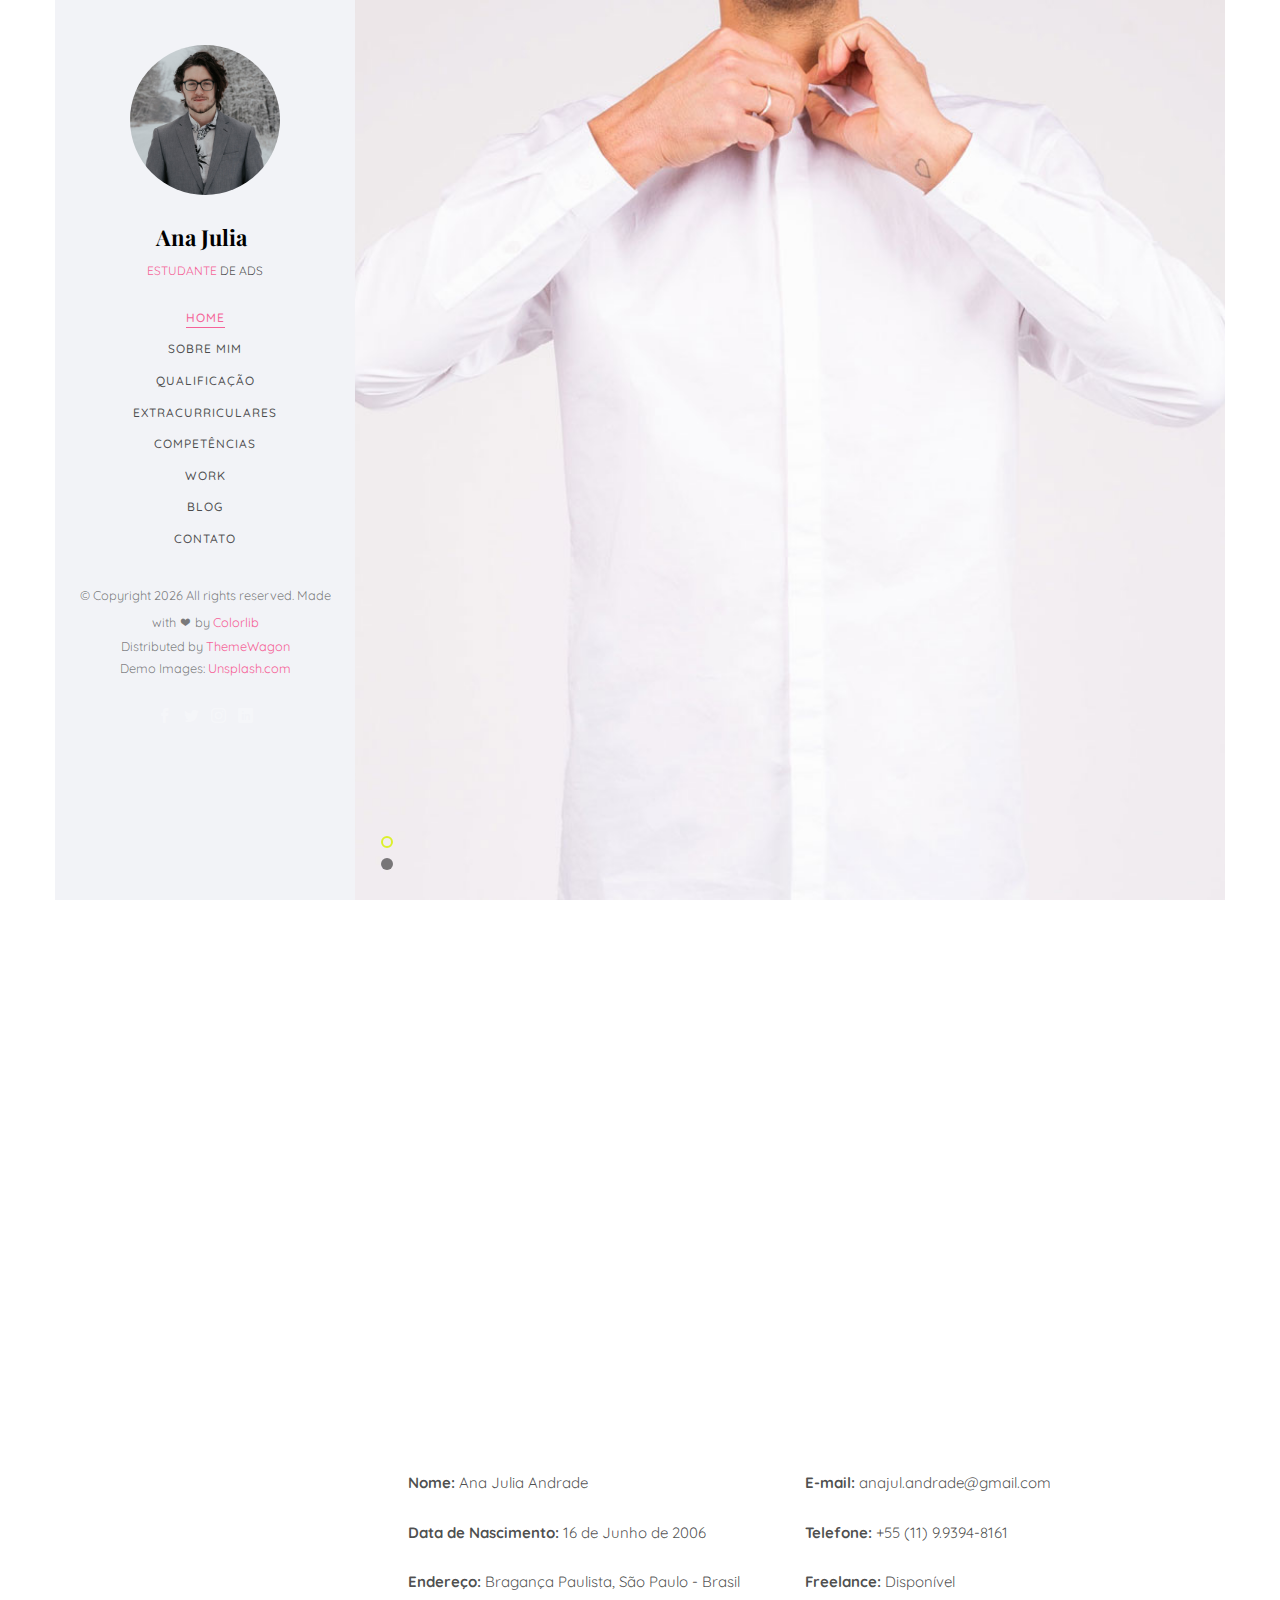
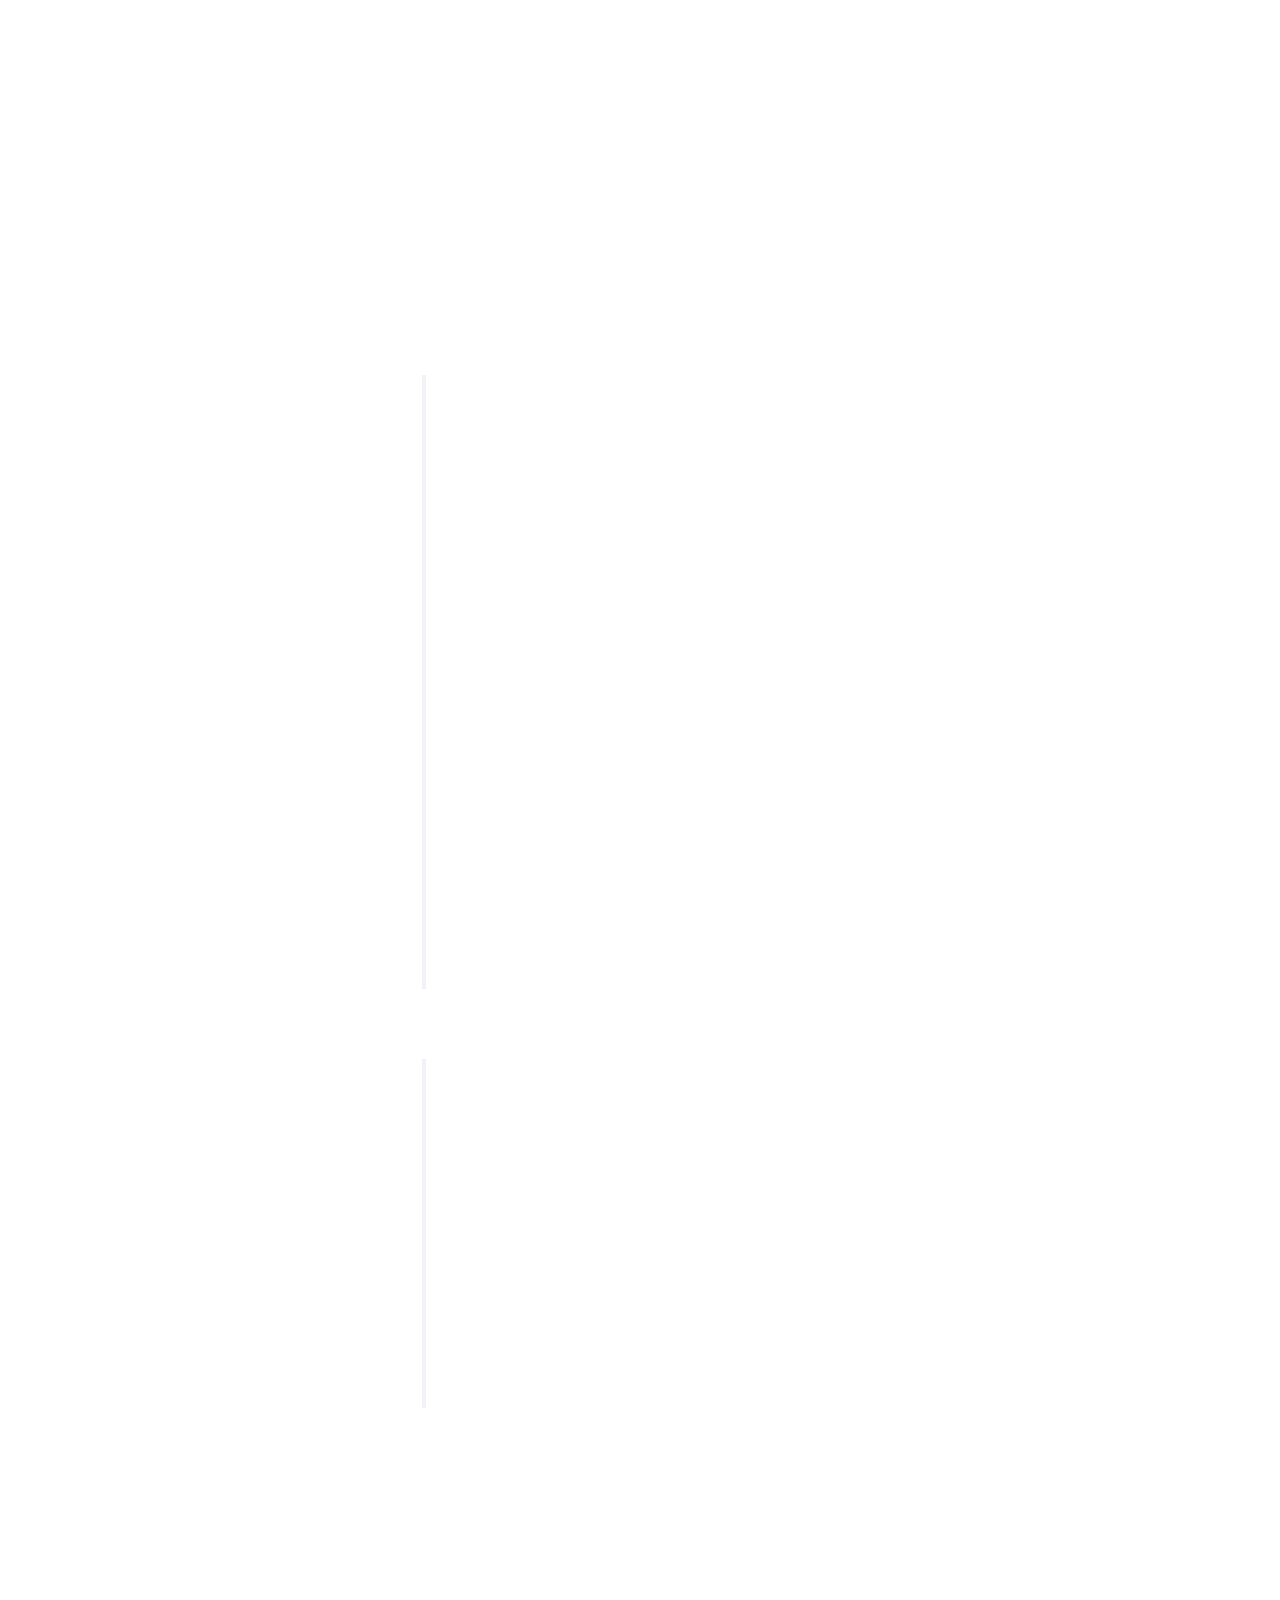
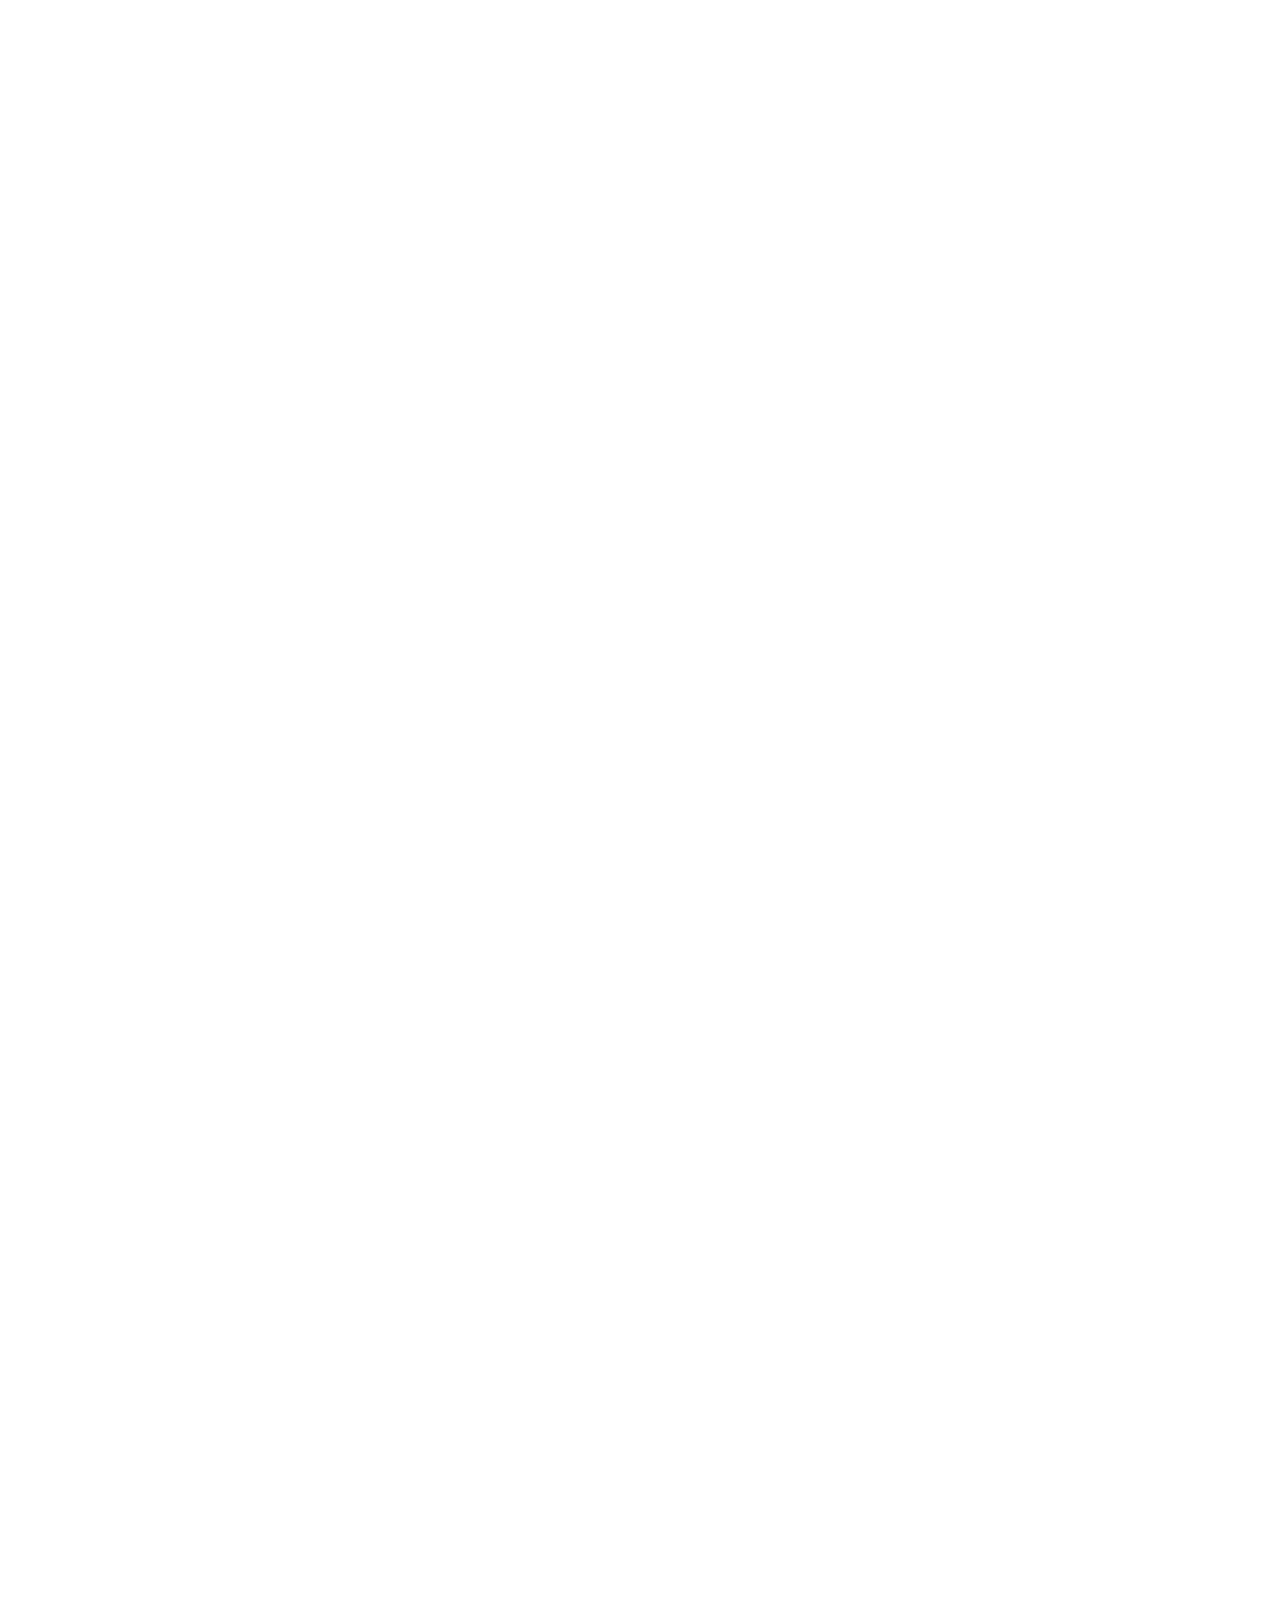
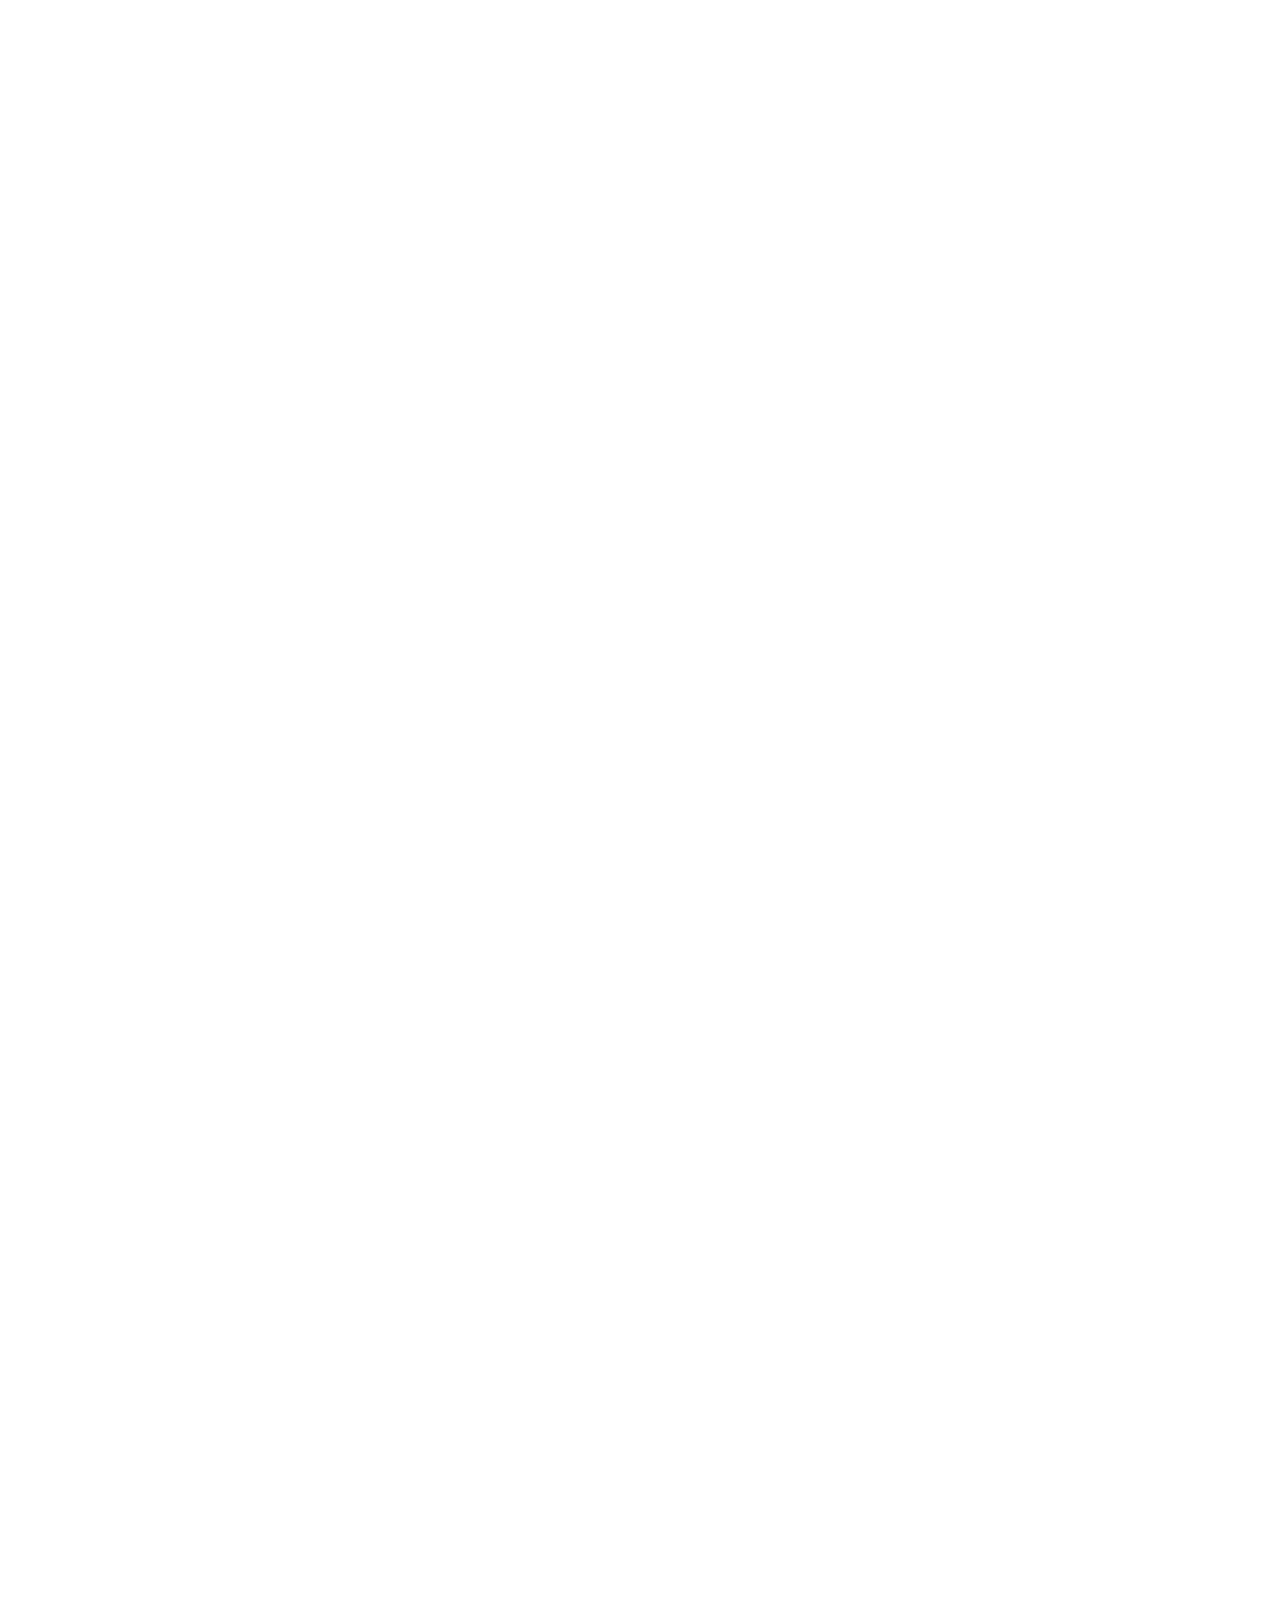
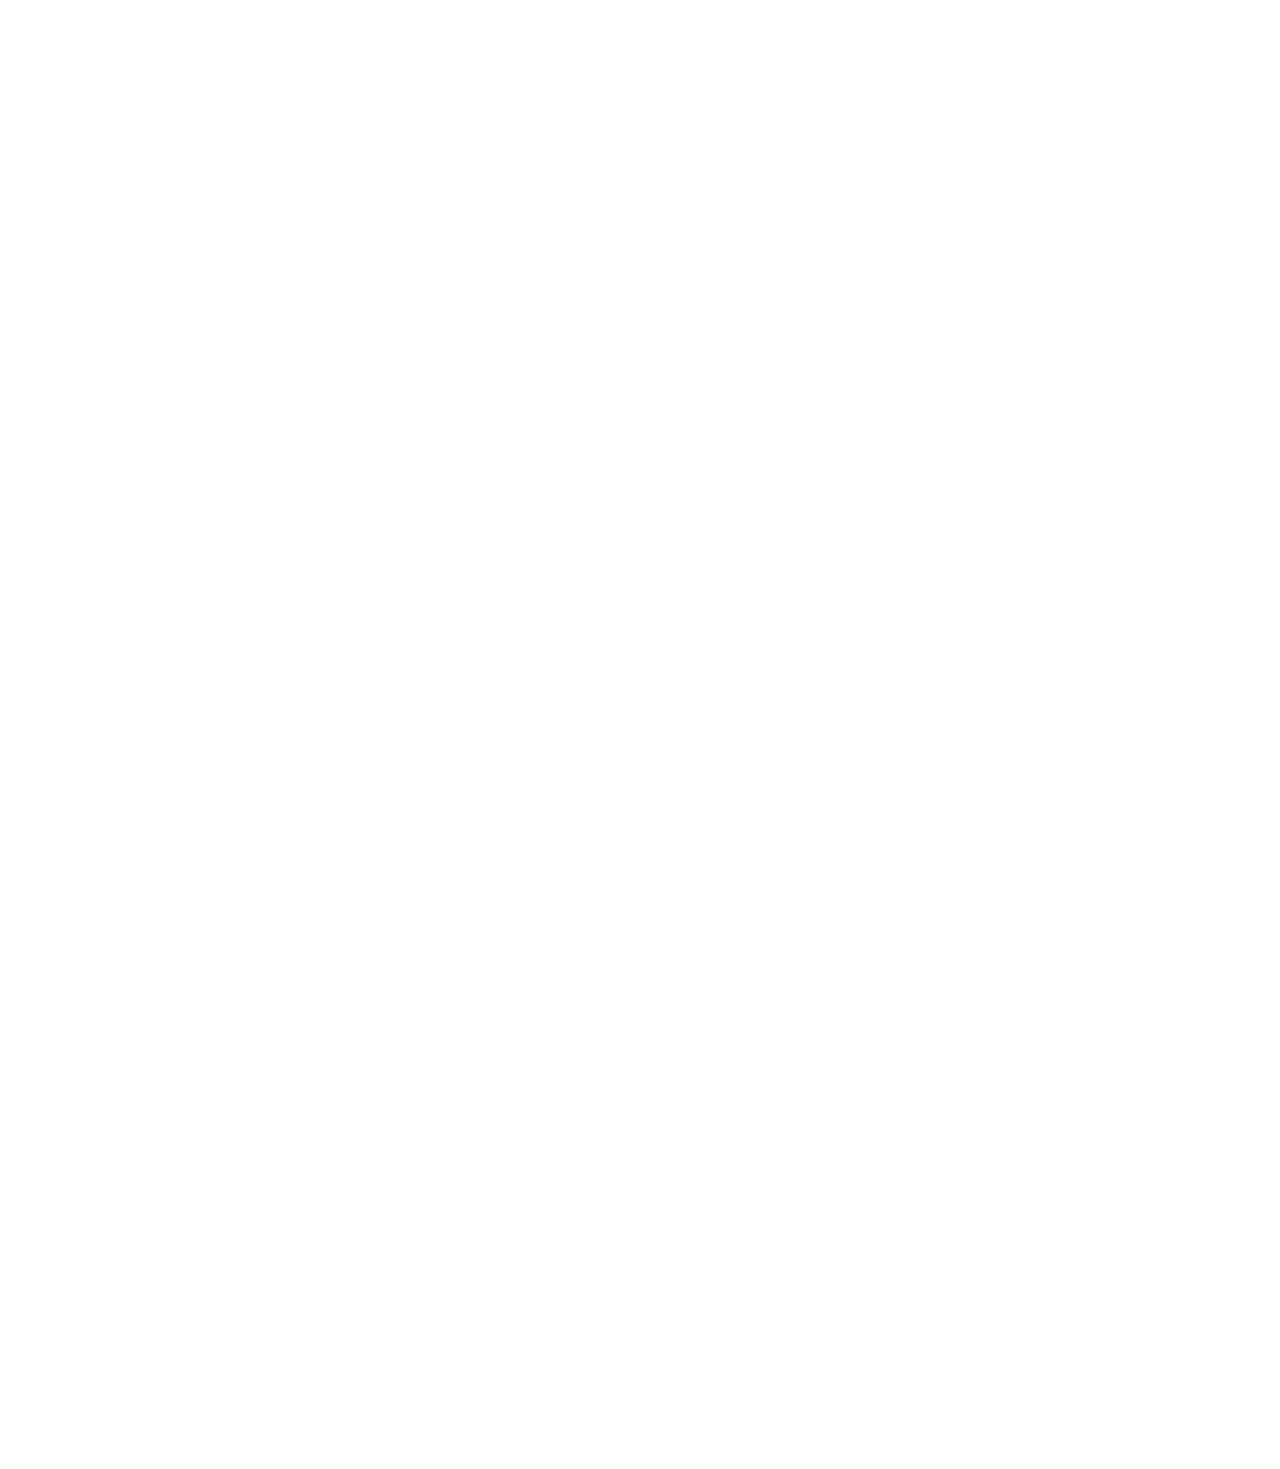
==== commit edfa7e0f: "quase finalizado" ====
--- a/AnaJulia/index.html
+++ b/AnaJulia/index.html
@@ -1,20 +1,21 @@
 <!DOCTYPE HTML>
 <html>
-	<head>
+
+<head>
 	<meta charset="utf-8">
 	<meta http-equiv="X-UA-Compatible" content="IE=edge">
-	<title>Jackson Template</title>
+	<title>Meu Portfólio</title>
 	<meta name="viewport" content="width=device-width, initial-scale=1">
 	<meta name="description" content="" />
 	<meta name="keywords" content="" />
 	<meta name="author" content="" />
 
-  <!-- Facebook and Twitter integration -->
-	<meta property="og:title" content=""/>
-	<meta property="og:image" content=""/>
-	<meta property="og:url" content=""/>
-	<meta property="og:site_name" content=""/>
-	<meta property="og:description" content=""/>
+	<!-- Facebook and Twitter integration -->
+	<meta property="og:title" content="" />
+	<meta property="og:image" content="" />
+	<meta property="og:url" content="" />
+	<meta property="og:site_name" content="" />
+	<meta property="og:description" content="" />
 	<meta name="twitter:title" content="" />
 	<meta name="twitter:image" content="" />
 	<meta name="twitter:url" content="" />
@@ -25,7 +26,7 @@
 
 	<link href="https://fonts.googleapis.com/css?family=Quicksand:300,400,500,700" rel="stylesheet">
 	<link href="https://fonts.googleapis.com/css?family=Playfair+Display:400,400i,700" rel="stylesheet">
-	
+
 	<!-- Animate.css -->
 	<link rel="stylesheet" href="css/animate.css">
 	<!-- Icomoon Icon Fonts-->
@@ -49,102 +50,152 @@
 	<script src="js/respond.min.js"></script>
 	<![endif]-->
 
-	</head>
-	<body>
+</head>
+
+<body>
 	<div id="colorlib-page">
 		<div class="container-wrap">
-		<a href="#" class="js-colorlib-nav-toggle colorlib-nav-toggle" data-toggle="collapse" data-target="#navbar" aria-expanded="false" aria-controls="navbar"><i></i></a>
-		<aside id="colorlib-aside" role="complementary" class="border js-fullheight">
-			<div class="text-center">
-				<div class="author-img" style="background-image: url(images/about.jpg);"></div>
-				<h1 id="colorlib-logo"><a href="index.html">Jackson Ford</a></h1>
-				<span class="position"><a href="#">UI/UX/Designer</a> in Philippines</span>
-			</div>
-			<nav id="colorlib-main-menu" role="navigation" class="navbar">
-				<div id="navbar" class="collapse">
+			<a href="#" class="js-colorlib-nav-toggle colorlib-nav-toggle" data-toggle="collapse" data-target="#navbar"
+				aria-expanded="false" aria-controls="navbar"><i></i></a>
+			<aside id="colorlib-aside" role="complementary" class="border js-fullheight">
+				<div class="text-center">
+					<div class="author-img" style="background-image: url(images/about.jpg);"></div>
+					<h1 id="colorlib-logo"><a href="index.html">Ana Julia</a></h1>
+					<span class="position"><a href="">Estudante</a> de ADS</span>
+				</div>
+				<nav id="colorlib-main-menu" role="navigation" class="navbar">
+					<div id="navbar" class="collapse">
+						<ul>
+							<li class="active"><a href="#" data-nav-section="home">Home</a></li>
+							<li><a href="#" data-nav-section="about">Sobre mim</a></li>
+							<li><a href="#" data-nav-section="experience">Qualificação</a></li>
+							<li><a href="#" data-nav-section="education">Extracurriculares</a></li>
+							<li><a href="#" data-nav-section="skills">Competências</a></li>
+							<!-- <li><a href="#" data-nav-section="services">Services</a></li> -->
+							<li><a href="#" data-nav-section="work">Work</a></li>
+							<li><a href="#" data-nav-section="blog">Blog</a></li>
+							<li><a href="#" data-nav-section="contact">Contato</a></li>
+						</ul>
+					</div>
+				</nav>
+
+				<div class="colorlib-footer">
+					<p><small>&copy;
+							<!-- Link back to Colorlib can't be removed. Template is licensed under CC BY 3.0. -->
+							Copyright
+							<script>document.write(new Date().getFullYear());</script> All rights reserved. Made with <i
+								class="icon-heart" aria-hidden="true"></i> by <a href="https://colorlib.com"
+								target="_blank">Colorlib</a>
+							<!-- Link back to Colorlib can't be removed. Template is licensed under CC BY 3.0. -->
+							</span> <span>Distributed by <a href="https://themewagon.com"
+									target="_blank">ThemeWagon</a></span> <span>Demo Images: <a
+									href="https://unsplash.com/" target="_blank">Unsplash.com</a></span>
+						</small></p>
 					<ul>
-						<li class="active"><a href="#" data-nav-section="home">Home</a></li>
-						<li><a href="#" data-nav-section="about">About</a></li>
-						<li><a href="#" data-nav-section="services">Services</a></li>
-						<li><a href="#" data-nav-section="skills">Skills</a></li>
-						<li><a href="#" data-nav-section="education">Education</a></li>
-						<li><a href="#" data-nav-section="experience">Experience</a></li>
-						<li><a href="#" data-nav-section="work">Work</a></li>
-						<li><a href="#" data-nav-section="blog">Blog</a></li>
-						<li><a href="#" data-nav-section="contact">Contact</a></li>
+						<li><a href="#"><i class="icon-facebook2"></i></a></li>
+						<li><a href="#"><i class="icon-twitter2"></i></a></li>
+						<li><a href="#"><i class="icon-instagram"></i></a></li>
+						<li><a href="#"><i class="icon-linkedin2"></i></a></li>
 					</ul>
 				</div>
-			</nav>
-
-			<div class="colorlib-footer">
-				<p><small>&copy; <!-- Link back to Colorlib can't be removed. Template is licensed under CC BY 3.0. -->
-Copyright <script>document.write(new Date().getFullYear());</script> All rights reserved. Made with <i class="icon-heart" aria-hidden="true"></i> by <a href="https://colorlib.com" target="_blank">Colorlib</a>
-<!-- Link back to Colorlib can't be removed. Template is licensed under CC BY 3.0. --> </span> <span>Distributed by <a href="https://themewagon.com" target="_blank">ThemeWagon</a></span> <span>Demo Images: <a href="https://unsplash.com/" target="_blank">Unsplash.com</a></span></small></p>
-				<ul>
-					<li><a href="#"><i class="icon-facebook2"></i></a></li>
-					<li><a href="#"><i class="icon-twitter2"></i></a></li>
-					<li><a href="#"><i class="icon-instagram"></i></a></li>
-					<li><a href="#"><i class="icon-linkedin2"></i></a></li>
-				</ul>
-			</div>
-
-		</aside>
-
-		<div id="colorlib-main">
-			<section id="colorlib-hero" class="js-fullheight" data-section="home">
-				<div class="flexslider js-fullheight">
-					<ul class="slides">
-				   	<li style="background-image: url(images/img_bg_1.jpg);">
-				   		<div class="overlay"></div>
-				   		<div class="container-fluid">
-				   			<div class="row">
-					   			<div class="col-md-6 col-md-offset-3 col-md-pull-3 col-sm-12 col-xs-12 js-fullheight slider-text">
-					   				<div class="slider-text-inner js-fullheight">
-					   					<div class="desc">
-						   					<h1>Hi! <br>I'm Jackson</h1>
-						   					<h2>100% html5 bootstrap templates Made by <a href="https://colorlib.com/" target="_blank">colorlib.com</a></h2>
-												<p><a class="btn btn-primary btn-learn">Download CV <i class="icon-download4"></i></a></p>
-											</div>
-					   				</div>
-					   			</div>
-					   		</div>
-				   		</div>
-				   	</li>
-				   	<li style="background-image: url(images/img_bg_2.jpg);">
-				   		<div class="overlay"></div>
-				   		<div class="container-fluid">
-				   			<div class="row">
-					   			<div class="col-md-6 col-md-offset-3 col-md-pull-3 col-sm-12 col-xs-12 js-fullheight slider-text">
-					   				<div class="slider-text-inner">
-					   					<div class="desc">
-						   					<h1>I am <br>a Designer</h1>
-												<h2>100% html5 bootstrap templates Made by <a href="https://colorlib.com/" target="_blank">colorlib.com</a></h2>
-												<p><a class="btn btn-primary btn-learn">View Portfolio <i class="icon-briefcase3"></i></a></p>
-											</div>
-					   				</div>
-					   			</div>
-					   		</div>
-				   		</div>
-				   	</li>
-				  	</ul>
-			  	</div>
-			</section>
-
-			<section class="colorlib-about" data-section="about">
-				<div class="colorlib-narrow-content">
-					<div class="row">
-						<div class="col-md-12">
-							<div class="row row-bottom-padded-sm animate-box" data-animate-effect="fadeInLeft">
-								<div class="col-md-12">
-									<div class="about-desc">
-										<span class="heading-meta">About Us</span>
-										<h2 class="colorlib-heading">Who Am I?</h2>
-										<p><strong>Hi I'm Jackson Ford</strong> On her way she met a copy. The copy warned the Little Blind Text, that where it came from it would have been rewritten a thousand times and everything that was left from its origin would be the word "and" and the Little Blind Text should turn around and return to its own, safe country.</p>
-										<p>Even the all-powerful Pointing has no control about the blind texts it is an almost unorthographic life One day however a small line of blind text by the name of Lorem Ipsum decided to leave for the far World of Grammar.</p>
-									</div>
-								</div>
-							</div>
-							<div class="row">
+
+			</aside>
+
+			<div id="colorlib-main">
+				<section id="colorlib-hero" class="js-fullheight" data-section="home">
+					<div class="flexslider js-fullheight">
+						<ul class="slides">
+							<li style="background-image: url(images/img_bg_1.jpg);">
+								<div class="overlay"></div>
+								<div class="container-fluid">
+									<div class="row">
+										<div
+											class="col-md-6 col-md-offset-3 col-md-pull-3 col-sm-12 col-xs-12 js-fullheight slider-text">
+											<div class="slider-text-inner js-fullheight">
+												<div class="desc">
+													<h1>Olá! <br>I'm Jackson</h1>
+													<h2>100% html5 bootstrap templates Made by <a
+															href="https://colorlib.com/"
+															target="_blank">colorlib.com</a></h2>
+													<p><a class="btn btn-primary btn-learn">Download CV <i
+																class="icon-download4"></i></a></p>
+												</div>
+											</div>
+										</div>
+									</div>
+								</div>
+							</li>
+							<li style="background-image: url(images/img_bg_2.jpg);">
+								<div class="overlay"></div>
+								<div class="container-fluid">
+									<div class="row">
+										<div
+											class="col-md-6 col-md-offset-3 col-md-pull-3 col-sm-12 col-xs-12 js-fullheight slider-text">
+											<div class="slider-text-inner">
+												<div class="desc">
+													<h1>I am <br>a Designer</h1>
+													<h2>100% html5 bootstrap templates Made by <a
+															href="https://colorlib.com/"
+															target="_blank">colorlib.com</a></h2>
+													<p><a class="btn btn-primary btn-learn">View Portfolio <i
+																class="icon-briefcase3"></i></a></p>
+												</div>
+											</div>
+										</div>
+									</div>
+								</div>
+							</li>
+						</ul>
+					</div>
+				</section>
+
+				<!-- Sobre mim -->
+				<section class="colorlib-about" data-section="about">
+					<div class="colorlib-narrow-content">
+						<div class="row">
+							<div class="col-md-12">
+								<div class="row row-bottom-padded-sm animate-box" data-animate-effect="fadeInLeft">
+									<div class="col-md-12">
+										<div class="about-desc">
+											<span class="heading-meta">Sobre</span>
+											<h2 class="colorlib-heading">Sobre mim</h2>
+											<p>Sou estudante de Análise e Desenvolvimento de Sistemas, em busca de novas
+												oportunidades para aplicar meus conhecimentos e expandir minhas
+												habilidades. Tenho interesse em desenvolver soluções eficientes, sempre
+												buscando mais aprendizados e aprimoramento profissional.</p>
+											<p>Já possuo conhecimento prévio em linguagens de programação,
+												desenvolvimento web e hardware, mas estou interessada a adquirir
+												experiência prática e contribuir profissionalmente com projetos que
+												promovam crescimento tanto pessoal quanto técnico.</p>
+										</div>
+									</div>
+								</div>
+								<div class="col-sm-6 py-2">
+									<p><strong>Nome:</strong> <span class="">Ana Julia Andrade</span>
+									<p>
+								</div>
+								<div class="col-sm-6 py-2">
+									<p><strong>E-mail:</strong> <span
+											class="text-secondary">anajul.andrade@gmail.com</span></p>
+								</div>
+								<div class="col-sm-6 py-2">
+									<p><strong>Data de Nascimento:</strong> <span class="text-secondary">16 de Junho de
+											2006</span></p>
+								</div>
+								<div class="col-sm-6 py-2">
+									<p><strong>Telefone:</strong> <span class="text-secondary">+55 (11)
+											9.9394-8161</span></p>
+								</div>
+								<div class="col-sm-6 py-2">
+									<p><strong>Endereço:</strong> <span class="text-secondary">Bragança Paulista, São
+											Paulo -
+											Brasil</span></p>
+								</div>
+								<div class="col-sm-6 py-2">
+									<p><strong>Freelance:</strong> <span class="text-secondary">Disponível</span></p>
+								</div>
+
+								<!-- <div class="row">
 								<div class="col-md-3 animate-box" data-animate-effect="fadeInLeft">
 									<div class="services color-1">
 										<span class="icon2"><i class="icon-bulb"></i></span>
@@ -169,345 +220,78 @@
 										<h3>Application</h3>
 									</div>
 								</div>
-							</div>
-							<div class="row">
+							</div> -->
+								<!-- <div class="row">
 								<div class="col-md-12 animate-box" data-animate-effect="fadeInLeft">
 									<div class="hire">
 										<h2>I am happy to know you <br>that 300+ projects done sucessfully!</h2>
 										<a href="#" class="btn-hire">Hire me</a>
 									</div>
 								</div>
-							</div>
-						</div>
-					</div>
-				</div>
-			</section>
-
-
-			
-			<section class="colorlib-services" data-section="services">
-				<div class="colorlib-narrow-content">
-					<div class="row">
-						<div class="col-md-6 col-md-offset-3 col-md-pull-3 animate-box" data-animate-effect="fadeInLeft">
-							<span class="heading-meta">What I do?</span>
-							<h2 class="colorlib-heading">Here are some of my expertise</h2>
-						</div>
-					</div>
-					<div class="row row-pt-md">
-						<div class="col-md-4 text-center animate-box">
-							<div class="services color-1">
-								<span class="icon">
-									<i class="icon-bulb"></i>
-								</span>
-								<div class="desc">
-									<h3>Innovative Ideas</h3>
-									<p>Separated they live in Bookmarksgrove right at the coast of the Semantics</p>
-								</div>
-							</div>
-						</div>
-						<div class="col-md-4 text-center animate-box">
-							<div class="services color-2">
-								<span class="icon">
-									<i class="icon-data"></i>
-								</span>
-								<div class="desc">
-									<h3>Software</h3>
-									<p>Separated they live in Bookmarksgrove right at the coast of the Semantics</p>
-								</div>
-							</div>
-						</div>
-						<div class="col-md-4 text-center animate-box">
-							<div class="services color-3">
-								<span class="icon">
-									<i class="icon-phone3"></i>
-								</span>
-								<div class="desc">
-									<h3>Application</h3>
-									<p>Separated they live in Bookmarksgrove right at the coast of the Semantics</p>
-								</div>
-							</div>
-						</div>
-						<div class="col-md-4 text-center animate-box">
-							<div class="services color-4">
-								<span class="icon">
-									<i class="icon-layers2"></i>
-								</span>
-								<div class="desc">
-									<h3>Graphic Design</h3>
-									<p>Separated they live in Bookmarksgrove right at the coast of the Semantics</p>
-								</div>
-							</div>
-						</div>
-						<div class="col-md-4 text-center animate-box">
-							<div class="services color-5">
-								<span class="icon">
-									<i class="icon-data"></i>
-								</span>
-								<div class="desc">
-									<h3>Software</h3>
-									<p>Separated they live in Bookmarksgrove right at the coast of the Semantics</p>
-								</div>
-							</div>
-						</div>
-						<div class="col-md-4 text-center animate-box">
-							<div class="services color-6">
-								<span class="icon">
-									<i class="icon-phone3"></i>
-								</span>
-								<div class="desc">
-									<h3>Application</h3>
-									<p>Separated they live in Bookmarksgrove right at the coast of the Semantics</p>
-								</div>
-							</div>
-						</div>
-					</div>
-				</div>
-			</section>
-			
-			<div id="colorlib-counter" class="colorlib-counters" style="background-image: url(images/cover_bg_1.jpg);" data-stellar-background-ratio="0.5">
-				<div class="overlay"></div>
-				<div class="colorlib-narrow-content">
-					<div class="row">
-					</div>
-					<div class="row">
-						<div class="col-md-3 text-center animate-box">
-							<span class="colorlib-counter js-counter" data-from="0" data-to="309" data-speed="5000" data-refresh-interval="50"></span>
-							<span class="colorlib-counter-label">Cups of coffee</span>
-						</div>
-						<div class="col-md-3 text-center animate-box">
-							<span class="colorlib-counter js-counter" data-from="0" data-to="356" data-speed="5000" data-refresh-interval="50"></span>
-							<span class="colorlib-counter-label">Projects</span>
-						</div>
-						<div class="col-md-3 text-center animate-box">
-							<span class="colorlib-counter js-counter" data-from="0" data-to="30" data-speed="5000" data-refresh-interval="50"></span>
-							<span class="colorlib-counter-label">Clients</span>
-						</div>
-						<div class="col-md-3 text-center animate-box">
-							<span class="colorlib-counter js-counter" data-from="0" data-to="10" data-speed="5000" data-refresh-interval="50"></span>
-							<span class="colorlib-counter-label">Partners</span>
-						</div>
-					</div>
-				</div>
-			</div>
-
-			<section class="colorlib-skills" data-section="skills">
-				<div class="colorlib-narrow-content">
-					<div class="row">
-						<div class="col-md-6 col-md-offset-3 col-md-pull-3 animate-box" data-animate-effect="fadeInLeft">
-							<span class="heading-meta">My Specialty</span>
-							<h2 class="colorlib-heading animate-box">My Skills</h2>
-						</div>
-					</div>
-					<div class="row">
-						<div class="col-md-12 animate-box" data-animate-effect="fadeInLeft">
-							<p>The Big Oxmox advised her not to do so, because there were thousands of bad Commas, wild Question Marks and devious Semikoli, but the Little Blind Text didn’t listen. She packed her seven versalia, put her initial into the belt and made herself on the way.</p>
-						</div>
-						<div class="col-md-6 animate-box" data-animate-effect="fadeInLeft">
-							<div class="progress-wrap">
-								<h3>Photoshop</h3>
-								<div class="progress">
-								 	<div class="progress-bar color-1" role="progressbar" aria-valuenow="75"
-								  	aria-valuemin="0" aria-valuemax="100" style="width:75%">
-								    <span>75%</span>
-								  	</div>
-								</div>
-							</div>
-						</div>
-						<div class="col-md-6 animate-box" data-animate-effect="fadeInRight">
-							<div class="progress-wrap">
-								<h3>jQuery</h3>
-								<div class="progress">
-								 	<div class="progress-bar color-2" role="progressbar" aria-valuenow="60"
-								  	aria-valuemin="0" aria-valuemax="100" style="width:60%">
-								    <span>60%</span>
-								  	</div>
-								</div>
-							</div>
-						</div>
-						<div class="col-md-6 animate-box" data-animate-effect="fadeInLeft">
-							<div class="progress-wrap">
-								<h3>HTML5</h3>
-								<div class="progress">
-								 	<div class="progress-bar color-3" role="progressbar" aria-valuenow="85"
-								  	aria-valuemin="0" aria-valuemax="100" style="width:85%">
-								    <span>85%</span>
-								  	</div>
-								</div>
-							</div>
-						</div>
-						<div class="col-md-6 animate-box" data-animate-effect="fadeInRight">
-							<div class="progress-wrap">
-								<h3>CSS3</h3>
-								<div class="progress">
-								 	<div class="progress-bar color-4" role="progressbar" aria-valuenow="90"
-								  	aria-valuemin="0" aria-valuemax="100" style="width:90%">
-								    <span>90%</span>
-								  	</div>
-								</div>
-							</div>
-						</div>
-						<div class="col-md-6 animate-box" data-animate-effect="fadeInLeft">
-							<div class="progress-wrap">
-								<h3>WordPress</h3>
-								<div class="progress">
-								 	<div class="progress-bar color-5" role="progressbar" aria-valuenow="70"
-								  	aria-valuemin="0" aria-valuemax="100" style="width:70%">
-								    <span>70%</span>
-								  	</div>
-								</div>
-							</div>
-						</div>
-						<div class="col-md-6 animate-box" data-animate-effect="fadeInRight">
-							<div class="progress-wrap">
-								<h3>SEO</h3>
-								<div class="progress">
-								 	<div class="progress-bar color-6" role="progressbar" aria-valuenow="80"
-								  	aria-valuemin="0" aria-valuemax="100" style="width:80%">
-								    <span>80%</span>
-								  	</div>
-								</div>
-							</div>
-						</div>
-					</div>
-				</div>
-			</section>
-
-			<section class="colorlib-education" data-section="education">
-				<div class="colorlib-narrow-content">
-					<div class="row">
-						<div class="col-md-6 col-md-offset-3 col-md-pull-3 animate-box" data-animate-effect="fadeInLeft">
-							<span class="heading-meta">Education</span>
-							<h2 class="colorlib-heading animate-box">Education</h2>
-						</div>
-					</div>
-					<div class="row">
-						<div class="col-md-12 animate-box" data-animate-effect="fadeInLeft">
-							<div class="fancy-collapse-panel">
-								<div class="panel-group" id="accordion" role="tablist" aria-multiselectable="true">
-									<div class="panel panel-default">
-									    <div class="panel-heading" role="tab" id="headingOne">
-									        <h4 class="panel-title">
-									            <a data-toggle="collapse" data-parent="#accordion" href="#collapseOne" aria-expanded="true" aria-controls="collapseOne">Master Degree Graphic Design
-									            </a>
-									        </h4>
-									    </div>
-									    <div id="collapseOne" class="panel-collapse collapse in" role="tabpanel" aria-labelledby="headingOne">
-									         <div class="panel-body">
-									            <div class="row">
-										      		<div class="col-md-6">
-										      			<p>Far far away, behind the word mountains, far from the countries Vokalia and Consonantia, there live the blind texts. </p>
-										      		</div>
-										      		<div class="col-md-6">
-										      			<p>Separated they live in Bookmarksgrove right at the coast of the Semantics, a large language ocean.</p>
-										      		</div>
-										      	</div>
-									         </div>
-									    </div>
-									</div>
-									<div class="panel panel-default">
-									    <div class="panel-heading" role="tab" id="headingTwo">
-									        <h4 class="panel-title">
-									            <a class="collapsed" data-toggle="collapse" data-parent="#accordion" href="#collapseTwo" aria-expanded="false" aria-controls="collapseTwo">Bachelor Degree of Computer Science
-									            </a>
-									        </h4>
-									    </div>
-									    <div id="collapseTwo" class="panel-collapse collapse" role="tabpanel" aria-labelledby="headingTwo">
-									        <div class="panel-body">
-									            <p>Far far away, behind the word <strong>mountains</strong>, far from the countries Vokalia and Consonantia, there live the blind texts. Separated they live in Bookmarksgrove right at the coast of the Semantics, a large language ocean.</p>
-													<ul>
-														<li>Separated they live in Bookmarksgrove right</li>
-														<li>Separated they live in Bookmarksgrove right</li>
-													</ul>
-									        </div>
-									    </div>
-									</div>
-									<div class="panel panel-default">
-									    <div class="panel-heading" role="tab" id="headingThree">
-									        <h4 class="panel-title">
-									            <a class="collapsed" data-toggle="collapse" data-parent="#accordion" href="#collapseThree" aria-expanded="false" aria-controls="collapseThree">Diploma in Information Technology
-									            </a>
-									        </h4>
-									    </div>
-									    <div id="collapseThree" class="panel-collapse collapse" role="tabpanel" aria-labelledby="headingThree">
-									        <div class="panel-body">
-									            <p>Far far away, behind the word <strong>mountains</strong>, far from the countries Vokalia and Consonantia, there live the blind texts. Separated they live in Bookmarksgrove right at the coast of the Semantics, a large language ocean.</p>	
-									        </div>
-									    </div>
-									</div>
-
-									<div class="panel panel-default">
-									    <div class="panel-heading" role="tab" id="headingFour">
-									        <h4 class="panel-title">
-									            <a class="collapsed" data-toggle="collapse" data-parent="#accordion" href="#collapseFour" aria-expanded="false" aria-controls="collapseFour">Diploma in Information Technology
-									            </a>
-									        </h4>
-									    </div>
-									    <div id="collapseFour" class="panel-collapse collapse" role="tabpanel" aria-labelledby="headingFour">
-									        <div class="panel-body">
-									            <p>Far far away, behind the word <strong>mountains</strong>, far from the countries Vokalia and Consonantia, there live the blind texts. Separated they live in Bookmarksgrove right at the coast of the Semantics, a large language ocean.</p>	
-									        </div>
-									    </div>
-									</div>
-
-									<div class="panel panel-default">
-									    <div class="panel-heading" role="tab" id="headingFive">
-									        <h4 class="panel-title">
-									            <a class="collapsed" data-toggle="collapse" data-parent="#accordion" href="#collapseFive" aria-expanded="false" aria-controls="collapseFive">High School Secondary Education
-									            </a>
-									        </h4>
-									    </div>
-									    <div id="collapseFive" class="panel-collapse collapse" role="tabpanel" aria-labelledby="headingFive">
-									        <div class="panel-body">
-									            <p>Far far away, behind the word <strong>mountains</strong>, far from the countries Vokalia and Consonantia, there live the blind texts. Separated they live in Bookmarksgrove right at the coast of the Semantics, a large language ocean.</p>	
-									        </div>
-									    </div>
-									</div>
-								</div>
-							</div>
-						</div>
-					</div>
-				</div>
-			</section>
-
-			<section class="colorlib-experience" data-section="experience">
-				<div class="colorlib-narrow-content">
-					<div class="row">
-						<div class="col-md-6 col-md-offset-3 col-md-pull-3 animate-box" data-animate-effect="fadeInLeft">
-							<span class="heading-meta">Experience</span>
-							<h2 class="colorlib-heading animate-box">Work Experience</h2>
-						</div>
-					</div>
-					<div class="row">
-						<div class="col-md-12">
-				         <div class="timeline-centered">
-					         <article class="timeline-entry animate-box" data-animate-effect="fadeInLeft">
-					            <div class="timeline-entry-inner">
-
-					               <div class="timeline-icon color-1">
-					                  <i class="icon-pen2"></i>
-					               </div>
-
-					               <div class="timeline-label">
-					                  <h2><a href="#">Full Stack Developer</a> <span>2017-2018</span></h2>
-					                  <p>Tolerably earnestly middleton extremely distrusts she boy now not. Add and offered prepare how cordial two promise. Greatly who affixed suppose but enquire compact prepare all put. Added forth chief trees but rooms think may.</p>
-					               </div>
-					            </div>
-					         </article>
-
-
-					         <article class="timeline-entry animate-box" data-animate-effect="fadeInRight">
-					            <div class="timeline-entry-inner">
-					               <div class="timeline-icon color-2">
-					                  <i class="icon-pen2"></i>
-					               </div>
-					               <div class="timeline-label">
-					               	<h2><a href="#">Front End Developer at Google Company</a> <span>2017-2018</span></h2>
-					                  <p>Even the all-powerful Pointing has no control about the blind texts it is an almost unorthographic life One day however a small line of blind text by the name of Lorem Ipsum decided to leave for the far World of Grammar.</p>
-					               </div>
-					            </div>
-					         </article>
-
-					         <article class="timeline-entry animate-box" data-animate-effect="fadeInLeft">
+							</div> -->
+							</div>
+						</div>
+					</div>
+				</section>
+				<!-- Sobre mim -->
+
+				<!-- Qualificação -->
+				<section class="colorlib-experience" data-section="experience">
+					<div class="colorlib-narrow-content">
+						<div class="row">
+							<div class="col-md-6 col-md-offset-3 col-md-pull-3 animate-box"
+								data-animate-effect="fadeInLeft">
+								<span class="heading-meta">Qualificação</span>
+								<h2 class="colorlib-heading animate-box">Educação e Experiência</h2>
+							</div>
+						</div>
+						<div class="row">
+							<div class="col-md-12">
+								<div class="timeline-centered">
+									<article class="timeline-entry animate-box" data-animate-effect="fadeInLeft">
+										<h2 class="colorlib-heading animate-box">Educação</h2>
+
+										<div class="timeline-entry-inner">
+
+											<div class="timeline-icon color-4">
+												<i class="icon-pen2"></i>
+											</div>
+
+											<div class="timeline-label">
+												<h2><a href="">Análise e Desenvolvimento de Sistemas</a> <span>2024 -
+														2026</span></h2>
+												<span><strong>Instituto Federal de Ciência e Tecnologia de São
+														Paulo</strong></span>
+												<p>Com o objetivo de aprofundar meus conhecimentos e seguir
+													profissionalmente na área de tecnologia, ingressei no curso de
+													Análise e Desenvolvimento de Sistemas. O ambiente acadêmico oferece
+													tanto a teoria quanto oportunidades de aplicá-la em projetos
+													práticos, permitindo o desenvolvimento de habilidades essenciais
+													para uma formação profissional completa.</p>
+											</div>
+										</div>
+									</article>
+									<article class="timeline-entry animate-box" data-animate-effect="fadeInRight">
+										<div class="timeline-entry-inner">
+											<div class="timeline-icon color-4">
+												<i class="icon-pen2"></i>
+											</div>
+											<div class="timeline-label">
+												<h2><a href="">Técnico em Informática integrado ao Ensino Médio</a>
+													<span>2021 - 2023</span></h2>
+												<span><strong>Instituto Federal de Ciência e Tecnologia de São
+														Paulo</strong></span>
+												<p>Durante o Ensino Médio com técnico em inforática inegrado,
+													adquiriconhecimentos em hardware, redes de computadores e
+													programação. A formação me permitiu aprender sobre criação de
+													soluções tecnológicas para otimizar processos, resolver problemas
+													técnicos, desenvolver diversos tipos de projetos e a colaborar
+													diferentes pessoas.</p>
+											</div>
+										</div>
+									</article>
+
+									<!-- <article class="timeline-entry animate-box" data-animate-effect="fadeInLeft">
 					            <div class="timeline-entry-inner">
 					               <div class="timeline-icon color-3">
 					                  <i class="icon-pen2"></i>
@@ -517,9 +301,9 @@
 					                  <p>Even the all-powerful Pointing has no control about the blind texts it is an almost unorthographic life One day however a small line of blind text by the name of Lorem Ipsum decided to leave for the far World of Grammar.</p>
 					               </div>
 					            </div>
-					         </article>
-
-					         <article class="timeline-entry animate-box" data-animate-effect="fadeInTop">
+					         </article> -->
+
+									<!-- <article class="timeline-entry animate-box" data-animate-effect="fadeInTop">
 					            <div class="timeline-entry-inner">
 					               <div class="timeline-icon color-4">
 					                  <i class="icon-pen2"></i>
@@ -529,231 +313,658 @@
 					                  <p>Even the all-powerful Pointing has no control about the blind texts it is an almost unorthographic life One day however a small line of blind text by the name of Lorem Ipsum decided to leave for the far World of Grammar.</p>
 					               </div>
 					            </div>
-					         </article>
-
-					         <article class="timeline-entry animate-box" data-animate-effect="fadeInLeft">
-					            <div class="timeline-entry-inner">
-					               <div class="timeline-icon color-5">
-					                  <i class="icon-pen2"></i>
-					               </div>
-					               <div class="timeline-label">
-					               	<h2><a href="#">UI/UX Designer at Envato</a> <span>2017-2018</span></h2>
-					                  <p>Even the all-powerful Pointing has no control about the blind texts it is an almost unorthographic life One day however a small line of blind text by the name of Lorem Ipsum decided to leave for the far World of Grammar.</p>
-					               </div>
-					            </div>
-					         </article>
-
-					         <article class="timeline-entry begin animate-box" data-animate-effect="fadeInBottom">
-					            <div class="timeline-entry-inner">
-					               <div class="timeline-icon color-none">
-					               </div>
-					            </div>
-					         </article>
-					      </div>
-					   </div>
-				   </div>
-				</div>
-			</section>
-
-			<section class="colorlib-work" data-section="work">
+					         </article> -->
+
+									<article class="timeline-entry begin animate-box"
+										data-animate-effect="fadeInBottom">
+										<div class="timeline-entry-inner">
+											<div class="timeline-icon color-none">
+											</div>
+										</div>
+									</article>
+								</div>
+
+								<div class="timeline-centered">
+									<article class="timeline-entry animate-box" data-animate-effect="fadeInLeft">
+										<h2 class="colorlib-heading animate-box">Experiência</h2>
+
+										<div class="timeline-entry-inner">
+
+											<div class="timeline-icon color-4">
+												<i class="icon-pen2"></i>
+											</div>
+
+											<div class="timeline-label">
+												<h2><a href="">Atendimento e Suporte</a> <span>05/2024 - 08/2024</span></h2>
+												<span><strong>TeraByte</strong></span>
+												<p>Atuação em um ambiente especializado em produtos de informática e manutenção de aparelhos, oferecendo suporte técnico e orientações aos clientes sobre produtos e serviços. As responsabilidades incluem a resolução de dúvidas técnicas, análise de necessidades dos clientes e coordenação de processos de manutenção.</p>
+											</div>
+										</div>
+									</article>									
+									<article class="timeline-entry begin animate-box"
+										data-animate-effect="fadeInBottom">
+										<div class="timeline-entry-inner">
+											<div class="timeline-icon color-none">
+											</div>
+										</div>
+									</article>
+								</div>
+
+							</div>
+						</div>
+					</div>
+				</section>
+				<!-- qualificação -->
+
+				<!-- Extracurriculares -->
+				<section class="colorlib-education" data-section="education">
+					<div class="colorlib-narrow-content">
+						<div class="row">
+							<div class="col-md-6 col-md-offset-3 col-md-pull-3 animate-box"
+								data-animate-effect="fadeInLeft">
+								<span class="heading-meta">Extracurriculares</span>
+								<h2 class="colorlib-heading animate-box">Atividades Extracurriculares</h2>
+							</div>
+						</div>
+						<div class="row">
+							<div class="col-md-12 animate-box" data-animate-effect="fadeInLeft">
+								<div class="fancy-collapse-panel">
+									<div class="panel-group" id="accordion" role="tablist" aria-multiselectable="true">
+										<div class="panel panel-default">
+											<div class="panel-heading" role="tab" id="headingOne">
+												<h4 class="panel-title">
+													<a data-toggle="collapse" data-parent="#accordion"
+														href="#collapseOne" aria-expanded="true"
+														aria-controls="collapseOne">Monitoria Escolar da matéria de
+														Redes de Computadores
+													</a>
+												</h4>
+											</div>
+											<div id="collapseOne" class="panel-collapse collapse in" role="tabpanel"
+												aria-labelledby="headingOne">
+												<div class="panel-body">
+													<div class="row">
+														<p><strong>Monitora da matéria de Redes de Computadores - carga
+																horária de 164h</strong></p>
+														<p>Durante o do Ensino Médio nos foi apresentado diversas novas
+															matérias, uma delas sendo Redes de Computadores.
+															Inicialmente me interessei e senti grande afinidade, o que
+															fez que eu me tornasse uma Monitora da matéria. As
+															responsabilidades incluiam a resolução das dúvidas de outros
+															alunos, revisões periódicas sobre o conteúdo com alunos
+															interessados, além de outras atividades relacionadas.</p>
+													</div>
+												</div>
+											</div>
+										</div>
+										<div class="panel panel-default">
+											<div class="panel-heading" role="tab" id="headingTwo">
+												<h4 class="panel-title">
+													<a class="collapsed" data-toggle="collapse" data-parent="#accordion"
+														href="#collapseTwo" aria-expanded="false"
+														aria-controls="collapseTwo">Monitoria Escolar da Matéria de
+														Lingua Estranheira Moderna
+													</a>
+												</h4>
+											</div>
+											<div id="collapseTwo" class="panel-collapse collapse" role="tabpanel"
+												aria-labelledby="headingTwo">
+												<div class="panel-body">
+													<p><strong>Monitora da matéria de Língua Estrangeira Moderna - carga
+															horária 40h.
+														</strong></p>
+													<p>Por já possuir um bom conhecimento da língua inglesa, decidi me
+														tornar monitora da matéria de Língua Estrangeira Moderna, pois,
+														além de contribuir com meu aprendizado, também pude ajudar no
+														ensino dos meus colegas. As responsabilidades incluíam auxílio à
+														professora para montar atividades avaliativas para outras
+														turmas, reuniões para apoio a alunos com dúvidas, além de outras
+														atividades relacionadas.</p>
+													<!-- <ul>
+														<li>Separated they live in Bookmarksgrove right</li>
+														<li>Separated they live in Bookmarksgrove right</li>
+													</ul> -->
+												</div>
+											</div>
+										</div>
+										<div class="panel panel-default">
+											<div class="panel-heading" role="tab" id="headingThree">
+												<h4 class="panel-title">
+													<a class="collapsed" data-toggle="collapse" data-parent="#accordion"
+														href="#collapseThree" aria-expanded="false"
+														aria-controls="collapseThree">Participação na Competição
+														Technovation
+													</a>
+												</h4>
+											</div>
+											<div id="collapseThree" class="panel-collapse collapse" role="tabpanel"
+												aria-labelledby="headingThree">
+												<div class="panel-body">
+													<p>Durante o Ensino Médio, tive a oportunidade de participar da
+														competição para garotas 'Technovation', uma experiência que
+														expandiu meu entendimento sobre a relação entre tecnologia,
+														empreendedorismo e sociedade. Desenvolvemos em equipe um
+														aplicativo capaz de ajudar mulheres brasileiras que sofriam com
+														violência doméstica. Trabalhar em equipe permitiu que eu
+														aprimorasse minhas habilidades de colaboração, comunicação,
+														responsabilidade e comprometimento.</p>
+												</div>
+											</div>
+										</div>
+
+										<div class="panel panel-default">
+											<div class="panel-heading" role="tab" id="headingFour">
+												<h4 class="panel-title">
+													<a class="collapsed" data-toggle="collapse" data-parent="#accordion"
+														href="#collapseFour" aria-expanded="false"
+														aria-controls="collapseFour">Curso de Inglês
+													</a>
+												</h4>
+											</div>
+											<div id="collapseFour" class="panel-collapse collapse" role="tabpanel"
+												aria-labelledby="headingFour">
+												<div class="panel-body">
+													<p><strong>Inglês - Fisk Escola de Idiomas.</strong></p>
+													<p>Durante o período em que estive no Ensino Médio, ingressei no curso de inglês na escola de idiomas Fisk. O ambiente permitia que cada aluno seguisse o conteúdo em seu próprio ritmo, o que me possibilitou um extenso aprendizado da gramática da língua inglesa, além do aprimoramento das minhas habilidades de conversação e leitura. Como resultado, consegui atingir o nível avançado/fluente em inglês.</p>
+												</div>
+											</div>
+										</div>
+
+										<div class="panel panel-default">
+											<div class="panel-heading" role="tab" id="headingFive">
+												<h4 class="panel-title">
+													<a class="collapsed" data-toggle="collapse" data-parent="#accordion"
+														href="#collapseFive" aria-expanded="false"
+														aria-controls="collapseFive">Curso de Francês
+													</a>
+												</h4>
+											</div>
+											<div id="collapseFive" class="panel-collapse collapse" role="tabpanel"
+												aria-labelledby="headingFive">
+												<div class="panel-body">
+													<p><strong>Francês - Se Vire En Français.</strong></p>
+													<p>Após concluir o curso de inglês e ingressar no Ensino Superior, decidi iniciar o aprendizado de francês com professores particulares. Tenho como objetivo não apenas expandir meu conhecimento linguístico, mas também garantir que eu continue a me desenvolver pessoal e academicamente, sem ficar estagnada.</p>
+												</div>
+											</div>
+										</div>
+										<div class="panel panel-default">
+											<div class="panel-heading" role="tab" id="headingSix">
+												<h4 class="panel-title">
+													<a class="collapsed" data-toggle="collapse" data-parent="#accordion"
+														href="#collapseSix" aria-expanded="false"
+														aria-controls="collapseSix">Curso de Cybersecurity
+													</a>
+												</h4>
+											</div>
+											<div id="collapseSix" class="panel-collapse collapse" role="tabpanel"
+												aria-labelledby="headingSix">
+												<div class="panel-body">
+													<p><strong>CyberSecurity - NetAcademy, carga horária 4h.</strong></p>
+													<p>Para aprimorar meus conhecimentos, realizei o curso de Cybersecurity da NetAcademy, que aborda os principais conceitos da área e sugere boas práticas para garantir a segurança da informação. O curso oferece uma introdução abrangente ao tema, permitindo uma melhor compreensão dos desafios e das soluções em cibersegurança.</p>
+												</div>
+											</div>
+										</div>
+										<div class="panel panel-default">
+											<div class="panel-heading" role="tab" id="headingSeven">
+												<h4 class="panel-title">
+													<a class="collapsed" data-toggle="collapse" data-parent="#accordion"
+														href="#collapseSeven" aria-expanded="false"
+														aria-controls="collapseSeven">Curso de JavaScript
+													</a>
+												</h4>
+											</div>
+											<div id="collapseSeven" class="panel-collapse collapse" role="tabpanel"
+												aria-labelledby="headingSeven">
+												<div class="panel-body">
+													<p><strong>JavaScript Essentials - NetAcademy.</strong></p>
+													<p>Para aprimorar meus conhecimentos, realizei o curso de JavaScript da NetAcademy, que aborda os conceitos fundamentais da linguagem, como sintaxe, tipos de dados e lógica de programação. O curso também explora como o programa é interpretado, entre outros tópicos essenciais, proporcionando uma base completa para o desenvolvimento de páginas web.</p>
+												</div>
+											</div>
+										</div>
+										<div class="panel panel-default">
+											<div class="panel-heading" role="tab" id="headingEight">
+												<h4 class="panel-title">
+													<a class="collapsed" data-toggle="collapse" data-parent="#accordion"
+														href="#collapseEight" aria-expanded="false"
+														aria-controls="collapseEight">Curso de Python
+													</a>
+												</h4>
+											</div>
+											<div id="collapseEight" class="panel-collapse collapse" role="tabpanel"
+												aria-labelledby="headingEight">
+												<div class="panel-body">
+													<p><strong>Python Essentials - NetAcademy.</strong></p>
+													<p>Para aprender mais sobre a linguagem, estou realizando o curso 'Python Essentials' da NetAcademy, que oferece uma base sólida sobre a teoria da linguagem (incluindo como é interpretada e suas diferentes versões, por exemplo). O curso ensina sobre sintaxe, lógica de programação e outros tópicos relacionados para boas práticas na programação.</p>
+												</div>
+											</div>
+										</div>
+									</div>
+								</div>
+							</div>
+						</div>
+					</div>
+				</section>
+				<!-- Extracurriculares -->
+
+				<!-- Competências -->
+				<section class="colorlib-skills" data-section="skills">
+					<div class="colorlib-narrow-content">
+						<div class="row">
+							<div class="col-md-6 col-md-offset-3 col-md-pull-3 animate-box"
+								data-animate-effect="fadeInLeft">
+								<span class="heading-meta">Competências</span>
+								<h2 class="colorlib-heading animate-box">Principais habilidades</h2>
+							</div>
+						</div>
+						<div class="row">
+							<!-- <div class="col-md-12 animate-box" data-animate-effect="fadeInLeft">
+								<p>The Big Oxmox advised her not to do so, because there were thousands of bad Commas,
+									wild Question Marks and devious Semikoli, but the Little Blind Text didn’t listen.
+									She packed her seven versalia, put her initial into the belt and made herself on the
+									way.</p>
+							</div> -->
+							<div class="col-md-6 animate-box" data-animate-effect="fadeInLeft">
+								<div class="progress-wrap">
+									<h3>HTML, Css e Js</h3>
+									<div class="progress">
+										<div class="progress-bar color-1" role="progressbar" aria-valuenow="90"
+											aria-valuemin="0" aria-valuemax="100" style="width:90%">
+											<span>90%</span>
+										</div>
+									</div>
+								</div>
+							</div>
+							<div class="col-md-6 animate-box" data-animate-effect="fadeInRight">
+								<div class="progress-wrap">
+									<h3>SQL e Firebase</h3>
+									<div class="progress">
+										<div class="progress-bar color-2" role="progressbar" aria-valuenow="75"
+											aria-valuemin="0" aria-valuemax="100" style="width:75%">
+											<span>75%</span>
+										</div>
+									</div>
+								</div>
+							</div>
+							<div class="col-md-6 animate-box" data-animate-effect="fadeInLeft">
+								<div class="progress-wrap">
+									<h3>Java</h3>
+									<div class="progress">
+										<div class="progress-bar color-3" role="progressbar" aria-valuenow="75"
+											aria-valuemin="0" aria-valuemax="100" style="width:75%">
+											<span>75%</span>
+										</div>
+									</div>
+								</div>
+							</div>
+							<div class="col-md-6 animate-box" data-animate-effect="fadeInRight">
+								<div class="progress-wrap">
+									<h3>Hardware</h3>
+									<div class="progress">
+										<div class="progress-bar color-4" role="progressbar" aria-valuenow="70"
+											aria-valuemin="0" aria-valuemax="100" style="width:70%">
+											<span>70%</span>
+										</div>
+									</div>
+								</div>
+							</div>
+							<div class="col-md-6 animate-box" data-animate-effect="fadeInLeft">
+								<div class="progress-wrap">
+									<h3>Python</h3>
+									<div class="progress">
+										<div class="progress-bar color-5" role="progressbar" aria-valuenow="50"
+											aria-valuemin="0" aria-valuemax="100" style="width:50%">
+											<span>50%</span>
+										</div>
+									</div>
+								</div>
+							</div>
+							<div class="col-md-6 animate-box" data-animate-effect="fadeInRight">
+								<div class="progress-wrap">
+									<h3>Pacote Office</h3>
+									<div class="progress">
+										<div class="progress-bar color-6" role="progressbar" aria-valuenow="90"
+											aria-valuemin="0" aria-valuemax="100" style="width:90%">
+											<span>90%</span>
+										</div>
+									</div>
+								</div>
+							</div>
+						</div>
+					</div>
+				</section>
+				<!-- Competencias -->
+
+				<!-- Expertises -->
+				<!-- <section class="colorlib-services" data-section="services">
+					<div class="colorlib-narrow-content">
+						<div class="row">
+							<div class="col-md-6 col-md-offset-3 col-md-pull-3 animate-box"
+								data-animate-effect="fadeInLeft">
+								<span class="heading-meta">What I do?</span>
+								<h2 class="colorlib-heading">Here are some of my expertise</h2>
+							</div>
+						</div>
+						<div class="row row-pt-md">
+							<div class="col-md-4 text-center animate-box">
+								<div class="services color-1">
+									<span class="icon">
+										<i class="icon-bulb"></i>
+									</span>
+									<div class="desc">
+										<h3>Innovative Ideas</h3>
+										<p>Separated they live in Bookmarksgrove right at the coast of the Semantics</p>
+									</div>
+								</div>
+							</div>
+							<div class="col-md-4 text-center animate-box">
+								<div class="services color-2">
+									<span class="icon">
+										<i class="icon-data"></i>
+									</span>
+									<div class="desc">
+										<h3>Software</h3>
+										<p>Separated they live in Bookmarksgrove right at the coast of the Semantics</p>
+									</div>
+								</div>
+							</div>
+							<div class="col-md-4 text-center animate-box">
+								<div class="services color-3">
+									<span class="icon">
+										<i class="icon-phone3"></i>
+									</span>
+									<div class="desc">
+										<h3>Application</h3>
+										<p>Separated they live in Bookmarksgrove right at the coast of the Semantics</p>
+									</div>
+								</div>
+							</div>
+							<div class="col-md-4 text-center animate-box">
+								<div class="services color-4">
+									<span class="icon">
+										<i class="icon-layers2"></i>
+									</span>
+									<div class="desc">
+										<h3>Graphic Design</h3>
+										<p>Separated they live in Bookmarksgrove right at the coast of the Semantics</p>
+									</div>
+								</div>
+							</div>
+							<div class="col-md-4 text-center animate-box">
+								<div class="services color-5">
+									<span class="icon">
+										<i class="icon-data"></i>
+									</span>
+									<div class="desc">
+										<h3>Software</h3>
+										<p>Separated they live in Bookmarksgrove right at the coast of the Semantics</p>
+									</div>
+								</div>
+							</div>
+							<div class="col-md-4 text-center animate-box">
+								<div class="services color-6">
+									<span class="icon">
+										<i class="icon-phone3"></i>
+									</span>
+									<div class="desc">
+										<h3>Application</h3>
+										<p>Separated they live in Bookmarksgrove right at the coast of the Semantics</p>
+									</div>
+								</div>
+							</div>
+						</div>
+					</div>
+				</section> -->
+
+				<!-- <div id="colorlib-counter" class="colorlib-counters" style="background-image: url(images/cover_bg_1.jpg);" data-stellar-background-ratio="0.5">
+				<div class="overlay"></div>
 				<div class="colorlib-narrow-content">
 					<div class="row">
-						<div class="col-md-6 col-md-offset-3 col-md-pull-3 animate-box" data-animate-effect="fadeInLeft">
-							<span class="heading-meta">My Work</span>
-							<h2 class="colorlib-heading animate-box">Recent Work</h2>
-						</div>
-					</div>
-					<div class="row row-bottom-padded-sm animate-box" data-animate-effect="fadeInLeft">
-						<div class="col-md-12">
-							<p class="work-menu"><span><a href="#" class="active">Graphic Design</a></span> <span><a href="#">Web Design</a></span> <span><a href="#">Software</a></span> <span><a href="#">Apps</a></span></p>
-						</div>
 					</div>
 					<div class="row">
-						<div class="col-md-6 animate-box" data-animate-effect="fadeInLeft">
-							<div class="project" style="background-image: url(images/img-1.jpg);">
-								<div class="desc">
-									<div class="con">
-										<h3><a href="work.html">Work 01</a></h3>
-										<span>Website</span>
-										<p class="icon">
-											<span><a href="#"><i class="icon-share3"></i></a></span>
-											<span><a href="#"><i class="icon-eye"></i> 100</a></span>
-											<span><a href="#"><i class="icon-heart"></i> 49</a></span>
-										</p>
-									</div>
-								</div>
-							</div>
-						</div>
-						<div class="col-md-6 animate-box" data-animate-effect="fadeInRight">
-							<div class="project" style="background-image: url(images/img-2.jpg);">
-								<div class="desc">
-									<div class="con">
-										<h3><a href="work.html">Work 02</a></h3>
-										<span>Animation</span>
-										<p class="icon">
-											<span><a href="#"><i class="icon-share3"></i></a></span>
-											<span><a href="#"><i class="icon-eye"></i> 100</a></span>
-											<span><a href="#"><i class="icon-heart"></i> 49</a></span>
-										</p>
-									</div>
-								</div>
-							</div>
-						</div>
-						<div class="col-md-6 animate-box" data-animate-effect="fadeInTop">
-							<div class="project" style="background-image: url(images/img-3.jpg);">
-								<div class="desc">
-									<div class="con">
-										<h3><a href="work.html">Work 03</a></h3>
-										<span>Illustration</span>
-										<p class="icon">
-											<span><a href="#"><i class="icon-share3"></i></a></span>
-											<span><a href="#"><i class="icon-eye"></i> 100</a></span>
-											<span><a href="#"><i class="icon-heart"></i> 49</a></span>
-										</p>
-									</div>
-								</div>
-							</div>
-						</div>
-						<div class="col-md-6 animate-box" data-animate-effect="fadeInBottom">
-							<div class="project" style="background-image: url(images/img-4.jpg);">
-								<div class="desc">
-									<div class="con">
-										<h3><a href="work.html">Work 04</a></h3>
-										<span>Application</span>
-										<p class="icon">
-											<span><a href="#"><i class="icon-share3"></i></a></span>
-											<span><a href="#"><i class="icon-eye"></i> 100</a></span>
-											<span><a href="#"><i class="icon-heart"></i> 49</a></span>
-										</p>
-									</div>
-								</div>
-							</div>
-						</div>
-						<div class="col-md-6 animate-box" data-animate-effect="fadeInLeft">
-							<div class="project" style="background-image: url(images/img-5.jpg);">
-								<div class="desc">
-									<div class="con">
-										<h3><a href="work.html">Work 05</a></h3>
-										<span>Graphic, Logo</span>
-										<p class="icon">
-											<span><a href="#"><i class="icon-share3"></i></a></span>
-											<span><a href="#"><i class="icon-eye"></i> 100</a></span>
-											<span><a href="#"><i class="icon-heart"></i> 49</a></span>
-										</p>
-									</div>
-								</div>
-							</div>
-						</div>
-						<div class="col-md-6 animate-box" data-animate-effect="fadeInRight">
-							<div class="project" style="background-image: url(images/img-6.jpg);">
-								<div class="desc">
-									<div class="con">
-										<h3><a href="work.html">Work 06</a></h3>
-										<span>Web Design</span>
-										<p class="icon">
-											<span><a href="#"><i class="icon-share3"></i></a></span>
-											<span><a href="#"><i class="icon-eye"></i> 100</a></span>
-											<span><a href="#"><i class="icon-heart"></i> 49</a></span>
-										</p>
-									</div>
-								</div>
-							</div>
-						</div>
-					</div>
-					<div class="row">
-						<div class="col-md-12 animate-box">
-							<p><a href="#" class="btn btn-primary btn-lg btn-load-more">Load more <i class="icon-reload"></i></a></p>
+						<div class="col-md-3 text-center animate-box">
+							<span class="colorlib-counter js-counter" data-from="0" data-to="309" data-speed="5000" data-refresh-interval="50"></span>
+							<span class="colorlib-counter-label">Cups of coffee</span>
+						</div>
+						<div class="col-md-3 text-center animate-box">
+							<span class="colorlib-counter js-counter" data-from="0" data-to="356" data-speed="5000" data-refresh-interval="50"></span>
+							<span class="colorlib-counter-label">Projects</span>
+						</div>
+						<div class="col-md-3 text-center animate-box">
+							<span class="colorlib-counter js-counter" data-from="0" data-to="30" data-speed="5000" data-refresh-interval="50"></span>
+							<span class="colorlib-counter-label">Clients</span>
+						</div>
+						<div class="col-md-3 text-center animate-box">
+							<span class="colorlib-counter js-counter" data-from="0" data-to="10" data-speed="5000" data-refresh-interval="50"></span>
+							<span class="colorlib-counter-label">Partners</span>
 						</div>
 					</div>
 				</div>
-			</section>
-
-			<section class="colorlib-blog" data-section="blog">
-				<div class="colorlib-narrow-content">
-					<div class="row">
-						<div class="col-md-6 col-md-offset-3 col-md-pull-3 animate-box" data-animate-effect="fadeInLeft">
-							<span class="heading-meta">Read</span>
-							<h2 class="colorlib-heading">Recent Blog</h2>
-						</div>
-					</div>
-					<div class="row">
-						<div class="col-md-4 col-sm-6 animate-box" data-animate-effect="fadeInLeft">
-							<div class="blog-entry">
-								<a href="blog.html" class="blog-img"><img src="images/blog-1.jpg" class="img-responsive" alt="HTML5 Bootstrap Template by colorlib.com"></a>
-								<div class="desc">
-									<span><small>April 14, 2018 </small> | <small> Web Design </small> | <small> <i class="icon-bubble3"></i> 4</small></span>
-									<h3><a href="blog.html">Renovating National Gallery</a></h3>
-									<p>Separated they live in Bookmarksgrove right at the coast of the Semantics, a large language ocean.</p>
-								</div>
-							</div>
-						</div>
-						<div class="col-md-4 col-sm-6 animate-box" data-animate-effect="fadeInRight">
-							<div class="blog-entry">
-								<a href="blog.html" class="blog-img"><img src="images/blog-2.jpg" class="img-responsive" alt="HTML5 Bootstrap Template by colorlib.com"></a>
-								<div class="desc">
-									<span><small>April 14, 2018 </small> | <small> Web Design </small> | <small> <i class="icon-bubble3"></i> 4</small></span>
-									<h3><a href="blog.html">Wordpress for a Beginner</a></h3>
-									<p>Separated they live in Bookmarksgrove right at the coast of the Semantics, a large language ocean.</p>
-								</div>
-							</div>
-						</div>
-						<div class="col-md-4 col-sm-6 animate-box" data-animate-effect="fadeInLeft">
-							<div class="blog-entry">
-								<a href="blog.html" class="blog-img"><img src="images/blog-3.jpg" class="img-responsive" alt="HTML5 Bootstrap Template by colorlib.com"></a>
-								<div class="desc">
-									<span><small>April 14, 2018 </small> | <small> Inspiration </small> | <small> <i class="icon-bubble3"></i> 4</small></span>
-									<h3><a href="blog.html">Make website from scratch</a></h3>
-									<p>Separated they live in Bookmarksgrove right at the coast of the Semantics, a large language ocean.</p>
-								</div>
-							</div>
-						</div>
-					</div>
-					<div class="row">
-						<div class="col-md-12 animate-box">
-							<p><a href="#" class="btn btn-primary btn-lg btn-load-more">Load more <i class="icon-reload"></i></a></p>
-						</div>
-					</div>
-				</div>
-			</section>
-
-			<section class="colorlib-contact" data-section="contact">
-				<div class="colorlib-narrow-content">
-					<div class="row">
-						<div class="col-md-6 col-md-offset-3 col-md-pull-3 animate-box" data-animate-effect="fadeInLeft">
-							<span class="heading-meta">Get in Touch</span>
-							<h2 class="colorlib-heading">Contact</h2>
-						</div>
-					</div>
-					<div class="row">
-						<div class="col-md-5">
-							<div class="colorlib-feature colorlib-feature-sm animate-box" data-animate-effect="fadeInLeft">
-								<div class="colorlib-icon">
-									<i class="icon-globe-outline"></i>
-								</div>
-								<div class="colorlib-text">
-									<p><a href="#">info@domain.com</a></p>
-								</div>
-							</div>
-
-							<div class="colorlib-feature colorlib-feature-sm animate-box" data-animate-effect="fadeInLeft">
-								<div class="colorlib-icon">
-									<i class="icon-map"></i>
-								</div>
-								<div class="colorlib-text">
-									<p>198 West 21th Street, Suite 721 New York NY 10016</p>
-								</div>
-							</div>
-
-							<div class="colorlib-feature colorlib-feature-sm animate-box" data-animate-effect="fadeInLeft">
-								<div class="colorlib-icon">
-									<i class="icon-phone"></i>
-								</div>
-								<div class="colorlib-text">
-									<p><a href="tel://">+123 456 7890</a></p>
-								</div>
-							</div>
-						</div>
-						<div class="col-md-7 col-md-push-1">
+			</div> -->
+
+				
+
+				
+
+
+				<section class="colorlib-work" data-section="work">
+					<div class="colorlib-narrow-content">
+						<div class="row">
+							<div class="col-md-6 col-md-offset-3 col-md-pull-3 animate-box"
+								data-animate-effect="fadeInLeft">
+								<span class="heading-meta">My Work</span>
+								<h2 class="colorlib-heading animate-box">Recent Work</h2>
+							</div>
+						</div>
+						<div class="row row-bottom-padded-sm animate-box" data-animate-effect="fadeInLeft">
+							<div class="col-md-12">
+								<p class="work-menu"><span><a href="#" class="active">Graphic Design</a></span> <span><a
+											href="#">Web Design</a></span> <span><a href="#">Software</a></span>
+									<span><a href="#">Apps</a></span></p>
+							</div>
+						</div>
+						<div class="row">
+							<div class="col-md-6 animate-box" data-animate-effect="fadeInLeft">
+								<div class="project" style="background-image: url(images/img-1.jpg);">
+									<div class="desc">
+										<div class="con">
+											<h3><a href="work.html">Work 01</a></h3>
+											<span>Website</span>
+											<p class="icon">
+												<span><a href="#"><i class="icon-share3"></i></a></span>
+												<span><a href="#"><i class="icon-eye"></i> 100</a></span>
+												<span><a href="#"><i class="icon-heart"></i> 49</a></span>
+											</p>
+										</div>
+									</div>
+								</div>
+							</div>
+							<div class="col-md-6 animate-box" data-animate-effect="fadeInRight">
+								<div class="project" style="background-image: url(images/img-2.jpg);">
+									<div class="desc">
+										<div class="con">
+											<h3><a href="work.html">Work 02</a></h3>
+											<span>Animation</span>
+											<p class="icon">
+												<span><a href="#"><i class="icon-share3"></i></a></span>
+												<span><a href="#"><i class="icon-eye"></i> 100</a></span>
+												<span><a href="#"><i class="icon-heart"></i> 49</a></span>
+											</p>
+										</div>
+									</div>
+								</div>
+							</div>
+							<div class="col-md-6 animate-box" data-animate-effect="fadeInTop">
+								<div class="project" style="background-image: url(images/img-3.jpg);">
+									<div class="desc">
+										<div class="con">
+											<h3><a href="work.html">Work 03</a></h3>
+											<span>Illustration</span>
+											<p class="icon">
+												<span><a href="#"><i class="icon-share3"></i></a></span>
+												<span><a href="#"><i class="icon-eye"></i> 100</a></span>
+												<span><a href="#"><i class="icon-heart"></i> 49</a></span>
+											</p>
+										</div>
+									</div>
+								</div>
+							</div>
+							<div class="col-md-6 animate-box" data-animate-effect="fadeInBottom">
+								<div class="project" style="background-image: url(images/img-4.jpg);">
+									<div class="desc">
+										<div class="con">
+											<h3><a href="work.html">Work 04</a></h3>
+											<span>Application</span>
+											<p class="icon">
+												<span><a href="#"><i class="icon-share3"></i></a></span>
+												<span><a href="#"><i class="icon-eye"></i> 100</a></span>
+												<span><a href="#"><i class="icon-heart"></i> 49</a></span>
+											</p>
+										</div>
+									</div>
+								</div>
+							</div>
+							<div class="col-md-6 animate-box" data-animate-effect="fadeInLeft">
+								<div class="project" style="background-image: url(images/img-5.jpg);">
+									<div class="desc">
+										<div class="con">
+											<h3><a href="work.html">Work 05</a></h3>
+											<span>Graphic, Logo</span>
+											<p class="icon">
+												<span><a href="#"><i class="icon-share3"></i></a></span>
+												<span><a href="#"><i class="icon-eye"></i> 100</a></span>
+												<span><a href="#"><i class="icon-heart"></i> 49</a></span>
+											</p>
+										</div>
+									</div>
+								</div>
+							</div>
+							<div class="col-md-6 animate-box" data-animate-effect="fadeInRight">
+								<div class="project" style="background-image: url(images/img-6.jpg);">
+									<div class="desc">
+										<div class="con">
+											<h3><a href="work.html">Work 06</a></h3>
+											<span>Web Design</span>
+											<p class="icon">
+												<span><a href="#"><i class="icon-share3"></i></a></span>
+												<span><a href="#"><i class="icon-eye"></i> 100</a></span>
+												<span><a href="#"><i class="icon-heart"></i> 49</a></span>
+											</p>
+										</div>
+									</div>
+								</div>
+							</div>
+						</div>
+						<div class="row">
+							<div class="col-md-12 animate-box">
+								<p><a href="#" class="btn btn-primary btn-lg btn-load-more">Load more <i
+											class="icon-reload"></i></a></p>
+							</div>
+						</div>
+					</div>
+				</section>
+
+				<section class="colorlib-blog" data-section="blog">
+					<div class="colorlib-narrow-content">
+						<div class="row">
+							<div class="col-md-6 col-md-offset-3 col-md-pull-3 animate-box"
+								data-animate-effect="fadeInLeft">
+								<span class="heading-meta">Read</span>
+								<h2 class="colorlib-heading">Recent Blog</h2>
+							</div>
+						</div>
+						<div class="row">
+							<div class="col-md-4 col-sm-6 animate-box" data-animate-effect="fadeInLeft">
+								<div class="blog-entry">
+									<a href="blog.html" class="blog-img"><img src="images/blog-1.jpg"
+											class="img-responsive" alt="HTML5 Bootstrap Template by colorlib.com"></a>
+									<div class="desc">
+										<span><small>April 14, 2018 </small> | <small> Web Design </small> | <small> <i
+													class="icon-bubble3"></i> 4</small></span>
+										<h3><a href="blog.html">Renovating National Gallery</a></h3>
+										<p>Separated they live in Bookmarksgrove right at the coast of the Semantics, a
+											large language ocean.</p>
+									</div>
+								</div>
+							</div>
+							<div class="col-md-4 col-sm-6 animate-box" data-animate-effect="fadeInRight">
+								<div class="blog-entry">
+									<a href="blog.html" class="blog-img"><img src="images/blog-2.jpg"
+											class="img-responsive" alt="HTML5 Bootstrap Template by colorlib.com"></a>
+									<div class="desc">
+										<span><small>April 14, 2018 </small> | <small> Web Design </small> | <small> <i
+													class="icon-bubble3"></i> 4</small></span>
+										<h3><a href="blog.html">Wordpress for a Beginner</a></h3>
+										<p>Separated they live in Bookmarksgrove right at the coast of the Semantics, a
+											large language ocean.</p>
+									</div>
+								</div>
+							</div>
+							<div class="col-md-4 col-sm-6 animate-box" data-animate-effect="fadeInLeft">
+								<div class="blog-entry">
+									<a href="blog.html" class="blog-img"><img src="images/blog-3.jpg"
+											class="img-responsive" alt="HTML5 Bootstrap Template by colorlib.com"></a>
+									<div class="desc">
+										<span><small>April 14, 2018 </small> | <small> Inspiration </small> | <small> <i
+													class="icon-bubble3"></i> 4</small></span>
+										<h3><a href="blog.html">Make website from scratch</a></h3>
+										<p>Separated they live in Bookmarksgrove right at the coast of the Semantics, a
+											large language ocean.</p>
+									</div>
+								</div>
+							</div>
+						</div>
+						<div class="row">
+							<div class="col-md-12 animate-box">
+								<p><a href="#" class="btn btn-primary btn-lg btn-load-more">Load more <i
+											class="icon-reload"></i></a></p>
+							</div>
+						</div>
+					</div>
+				</section>
+
+				<section class="colorlib-contact" data-section="contact">
+					<div class="colorlib-narrow-content">
+						<div class="row">
+							<div class="col-md-6 col-md-offset-3 col-md-pull-3 animate-box"
+								data-animate-effect="fadeInLeft">
+								<span class="heading-meta">Contato</span>
+								<h2 class="colorlib-heading">Entre em contato</h2>
+							</div>
+						</div>
+						<div class="row">
+							<div class="col-md-5">
+								<div class="colorlib-feature colorlib-feature-sm animate-box"
+									data-animate-effect="fadeInLeft">
+									<div class="colorlib-icon">
+										<i class="icon-globe-outline"></i>
+									</div>
+									<div class="colorlib-text">
+										<p><a href="mailto:anajul.andrade@gmail.com">anajul.andrade@gmail.com</a></p>
+									</div>
+								</div>
+
+								<div class="colorlib-feature colorlib-feature-sm animate-box"
+									data-animate-effect="fadeInLeft">
+									<div class="colorlib-icon">
+										<i class="icon-phone"></i>
+									</div>
+									<div class="colorlib-text">
+										<p><a href="tel://">+55 (11) 9.9394-8161</a></p>
+									</div>
+								</div>
+								<div class="colorlib-feature colorlib-feature-sm animate-box"
+									data-animate-effect="fadeInLeft">
+									<div class="colorlib-icon">
+										<i class="icon-map"></i>
+									</div>
+									<div class="colorlib-text">
+										<p><a href="https://maps.app.goo.gl/D1y6NpWVgZUdwa7g6" target="_blank">Bragança
+												Paulista, São Paulo - Brasil</a></p>
+									</div>
+								</div>
+							</div>
+
+							<!-- <div class="col-md-7 col-md-push-1">
 							<div class="row">
 								<div class="col-md-10 col-md-offset-1 col-md-pull-1 animate-box" data-animate-effect="fadeInRight">
 									<form action="">
@@ -776,13 +987,13 @@
 								</div>
 								
 							</div>
-						</div>
-					</div>
-				</div>
-			</section>
-
-		</div><!-- end:colorlib-main -->
-	</div><!-- end:container-wrap -->
+						</div> -->
+						</div>
+					</div>
+				</section>
+
+			</div><!-- end:colorlib-main -->
+		</div><!-- end:container-wrap -->
 	</div><!-- end:colorlib-page -->
 
 	<!-- jQuery -->
@@ -799,11 +1010,11 @@
 	<script src="js/owl.carousel.min.js"></script>
 	<!-- Counters -->
 	<script src="js/jquery.countTo.js"></script>
-	
-	
+
+
 	<!-- MAIN JS -->
 	<script src="js/main.js"></script>
 
-	</body>
-</html>
-
+</body>
+
+</html>--- a/AnaJulia/css/style.css
+++ b/AnaJulia/css/style.css
@@ -20,14 +20,15 @@
   @media screen and (max-width: 992px) {
     body {
       font-size: 16px; } }
+/* f56398 */
 
 a {
-  color: #2c98f0;
+  color: #f56398;
   -webkit-transition: 0.5s;
   -o-transition: 0.5s;
   transition: 0.5s; }
   a:hover, a:active, a:focus {
-    color: #2c98f0;
+    color: #f56398;
     outline: none;
     text-decoration: none !important; }
 
@@ -57,15 +58,15 @@
 
 ::-webkit-selection {
   color: #fff;
-  background: #2c98f0; }
+  background: #f56398; }
 
 ::-moz-selection {
   color: #fff;
-  background: #2c98f0; }
+  background: #f56398; }
 
 ::selection {
   color: #fff;
-  background: #2c98f0; }
+  background: #f56398; }
 
 #colorlib-page {
   width: 100%;
@@ -155,7 +156,7 @@
             bottom: 7px;
             left: 0;
             right: 0;
-            background-color: #2c98f0;
+            background-color: #f56398;
             visibility: hidden;
             -webkit-transform: scaleX(0);
             -moz-transform: scaleX(0);
@@ -178,7 +179,7 @@
               -o-transform: scaleX(1);
               transform: scaleX(1); }
         #colorlib-aside #colorlib-main-menu ul li.active a {
-          color: #2c98f0; }
+          color: #f56398; }
           #colorlib-aside #colorlib-main-menu ul li.active a:after {
             visibility: visible;
             -webkit-transform: scaleX(1);
@@ -213,7 +214,7 @@
           #colorlib-aside .colorlib-footer ul li a:hover, #colorlib-aside .colorlib-footer ul li a:active, #colorlib-aside .colorlib-footer ul li a:focus {
             text-decoration: none;
             outline: none;
-            color: #2c98f0; }
+            color: #f56398; }
 
 .container-wrap {
   max-width: 1170px;
@@ -273,7 +274,7 @@
           #colorlib-hero .flexslider .flex-control-nav li a.flex-active {
             cursor: pointer;
             background: transparent;
-            border: 2px solid #2c98f0; }
+            border: 2px solid #dcf02c; }
     #colorlib-hero .flexslider .flex-direction-nav {
       display: none; }
     #colorlib-hero .flexslider .slider-text {
@@ -461,7 +462,7 @@
   letter-spacing: 1px;
   text-transform: uppercase;
   font-family: "Quicksand", Arial, sans-serif;
-  background-color: #2c98f0;
+  background-color: #f4ccdb; 
   color: #fff;
   position: relative;
   -webkit-box-shadow: none !important;
@@ -545,7 +546,7 @@
   display: block;
   width: 40px;
   height: 40px;
-  background: #2c98f0;
+  background: #f56398; 
   -webkit-border-radius: 50%;
   -moz-border-radius: 50%;
   -ms-border-radius: 50%;
@@ -621,13 +622,13 @@
   -ms-box-shadow: 0px 0px 56px -8px rgba(0, 0, 0, 0.17);
   -o-box-shadow: 0px 0px 56px -8px rgba(0, 0, 0, 0.17);
   box-shadow: 0px 0px 56px -8px rgba(0, 0, 0, 0.17);
-  border-bottom: 2px solid #2c98f0; }
+  border-bottom: 2px solid #f56398; }
   .services .icon2 {
     display: block;
     margin-bottom: 20px; }
     .services .icon2 i {
       font-size: 30px;
-      color: #2c98f0; }
+      color: #f56398; }
   .services h3 {
     font-family: "Quicksand", Arial, sans-serif;
     font-size: 16px;
@@ -665,7 +666,7 @@
     height: 50px;
     display: table;
     margin: 0 auto;
-    background: #2c98f0; }
+    background: #f56398; }
     .services .icon:before, .services .icon:after {
       position: absolute;
       left: 0;
@@ -677,14 +678,14 @@
       height: 0;
       border-style: solid;
       border-width: 0 50px 30px 50px;
-      border-color: transparent transparent #2c98f0 transparent; }
+      border-color: transparent transparent #f56398 transparent; }
     .services .icon:after {
       bottom: -30px;
       width: 0;
       height: 0;
       border-style: solid;
       border-width: 30px 50px 0 50px;
-      border-color: #2c98f0 transparent transparent transparent; }
+      border-color: #f56398 transparent transparent transparent; }
     .services .icon i {
       font-size: 30px;
       color: #fff;
@@ -741,7 +742,7 @@
   overflow: visible; }
 
 .progress-bar {
-  background: #2c98f0;
+  background: #a84cb8;
   -webkit-box-shadow: none;
   box-shadow: none;
   font-size: 12px;
@@ -762,7 +763,7 @@
     width: 10px;
     height: 10px;
     content: '';
-    background: #2c98f0;
+    background: #a84cb8;
     -webkit-border-radius: 50%;
     -moz-border-radius: 50%;
     -ms-border-radius: 50%;
@@ -772,23 +773,23 @@
     top: -22px;
     right: 0; }
   .progress-bar.color-1 {
-    background: #2c98f0; }
+    background: #a84cb8; }
     .progress-bar.color-1:after {
-      background: #2c98f0; }
+      background: #a84cb8; }
     .progress-bar.color-1 span {
-      color: #2c98f0; }
+      color: #a84cb8; }
   .progress-bar.color-2 {
-    background: #ec5453; }
+    background: #a84cb8; }
     .progress-bar.color-2:after {
-      background: #ec5453; }
+      background: #a84cb8; }
     .progress-bar.color-2 span {
-      color: #ec5453; }
+      color: #a84cb8; }
   .progress-bar.color-3 {
-    background: #f9bf3f; }
+    background: #a84cb8; }
     .progress-bar.color-3:after {
-      background: #f9bf3f; }
+      background: #a84cb8; }
     .progress-bar.color-3 span {
-      color: #f9bf3f; }
+      color: #a84cb8; }
   .progress-bar.color-4 {
     background: #a84cb8; }
     .progress-bar.color-4:after {
@@ -796,17 +797,17 @@
     .progress-bar.color-4 span {
       color: #a84cb8; }
   .progress-bar.color-5 {
-    background: #2fa499; }
+    background: #a84cb8; }
     .progress-bar.color-5:after {
-      background: #2fa499; }
+      background: #a84cb8; }
     .progress-bar.color-5 span {
-      color: #2fa499; }
+      color: #a84cb8; }
   .progress-bar.color-6 {
-    background: #4054b2; }
+    background: #a84cb8; }
     .progress-bar.color-6:after {
-      background: #4054b2; }
+      background: #a84cb8; }
     .progress-bar.color-6 span {
-      color: #4054b2; }
+      color: #a84cb8; }
 
 .colorlib-feature {
   text-align: left;
@@ -830,7 +831,7 @@
     .colorlib-feature .colorlib-icon i {
       display: table-cell;
       vertical-align: middle;
-      color: #2c98f0;
+      color: #f56398;
       font-size: 60px;
       height: 100px; }
       @media screen and (max-width: 1200px) {
@@ -852,7 +853,7 @@
   .colorlib-feature.colorlib-feature-sm .colorlib-text {
     margin-top: 30px; }
   .colorlib-feature.colorlib-feature-sm .colorlib-icon i {
-    color: #2c98f0;
+    color: #f56398;
     font-size: 40px; }
     @media screen and (max-width: 1200px) {
       .colorlib-feature.colorlib-feature-sm .colorlib-icon i {
@@ -924,7 +925,7 @@
   .work-menu span a {
     color: #000; }
     .work-menu span a.active {
-      color: #2c98f0; }
+      color: #f56398; }
 
 .project {
   background-size: cover;
@@ -941,7 +942,7 @@
     bottom: 0;
     left: 0;
     right: 0;
-    background: #2c98f0;
+    background: #f56398;
     opacity: 0;
     -webkit-transition: 0.3s;
     -o-transition: 0.3s;
@@ -1055,7 +1056,7 @@
       width: 100px;
       height: 100px;
       font-size: 50px;
-      color: #2c98f0;
+      color: #f56398;
       background: #fff;
       -webkit-border-radius: 50%;
       -moz-border-radius: 50%;
@@ -1090,7 +1091,7 @@
     display: -moz-inline-stack;
     display: inline-block;
     zoom: 1;
-    *display: inline; }
+    display: inline; }
     .colorlib-social li a {
       font-size: 22px;
       color: #000;
@@ -1098,7 +1099,7 @@
       display: -moz-inline-stack;
       display: inline-block;
       zoom: 1;
-      *display: inline;
+      display: inline;
       -webkit-border-radius: 7px;
       -moz-border-radius: 7px;
       -ms-border-radius: 7px;
@@ -1107,11 +1108,11 @@
         .colorlib-social li a {
           padding: 10px 8px; } }
       .colorlib-social li a:hover {
-        color: #2c98f0; }
+        color: #f56398; }
       .colorlib-social li a:hover, .colorlib-social li a:active, .colorlib-social li a:focus {
         outline: none;
         text-decoration: none;
-        color: #2c98f0; }
+        color: #f56398; }
 
 #map {
   width: 100%;
@@ -1143,19 +1144,19 @@
         -ms-border-radius: 2px;
         border-radius: 2px; }
       .pagination li a:hover, .pagination li a:focus {
-        background: #2c98f0;
+        background: #f56398;
         color: #fff;
-        border: 1px solid #2c98f0; }
+        border: 1px solid #f56398; }
       @media screen and (max-width: 768px) {
         .pagination li a {
           padding: 7px 15px; } }
     .pagination li.active a {
-      background: #2c98f0;
-      border: 1px solid #2c98f0 !important; }
+      background: #f56398;
+      border: 1px solid #f56398 !important; }
       .pagination li.active a:hover, .pagination li.active a:focus {
-        background: #2c98f0;
+        background: #f56398;
         color: #fff;
-        border: 1px solid #2c98f0 !important; }
+        border: 1px solid #f56398 !important; }
 
 .btn {
   margin-right: 4px;
@@ -1185,18 +1186,18 @@
     outline: none !important; }
 
 .btn-primary {
-  background: #2c98f0;
+  background: #f56398;
   color: #fff;
-  border: 2px solid #2c98f0; }
+  border: 2px solid #f56398; }
   .btn-primary:hover, .btn-primary:focus, .btn-primary:active {
-    background: #44a4f2 !important;
-    border-color: #44a4f2 !important; }
+    background: #f4ccdb !important;
+    border-color: #f4ccdb !important; }
   .btn-primary.btn-outline {
     background: transparent;
-    color: #2c98f0;
-    border: 2px solid #2c98f0; }
+    color: #f56398;
+    border: 2px solid #f56398; }
     .btn-primary.btn-outline:hover, .btn-primary.btn-outline:focus, .btn-primary.btn-outline:active {
-      background: #2c98f0;
+      background: #f56398;
       color: #fff; }
 
 .btn-success {
@@ -1314,7 +1315,7 @@
     display: -moz-inline-stack;
     display: inline-block;
     zoom: 1;
-    *display: inline;
+    display: inline;
     width: 30px;
     height: 2px;
     color: #000;
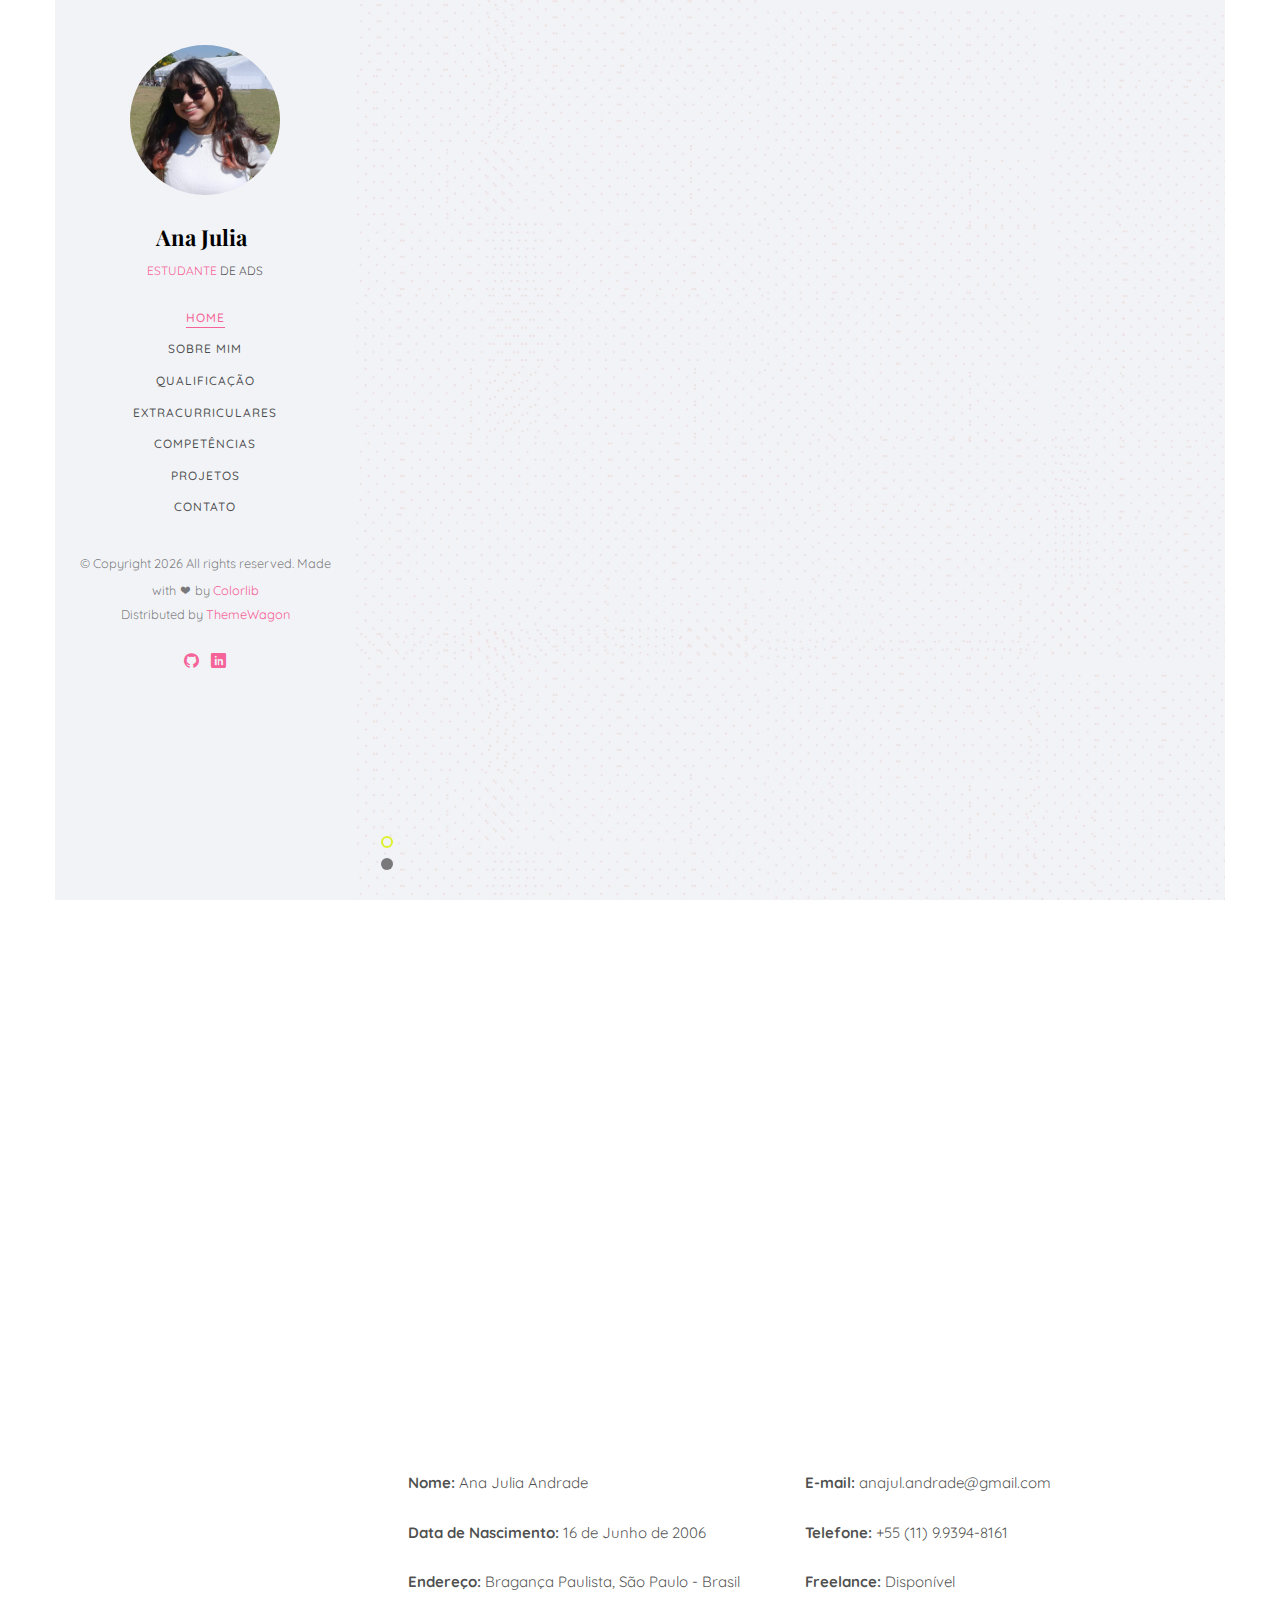
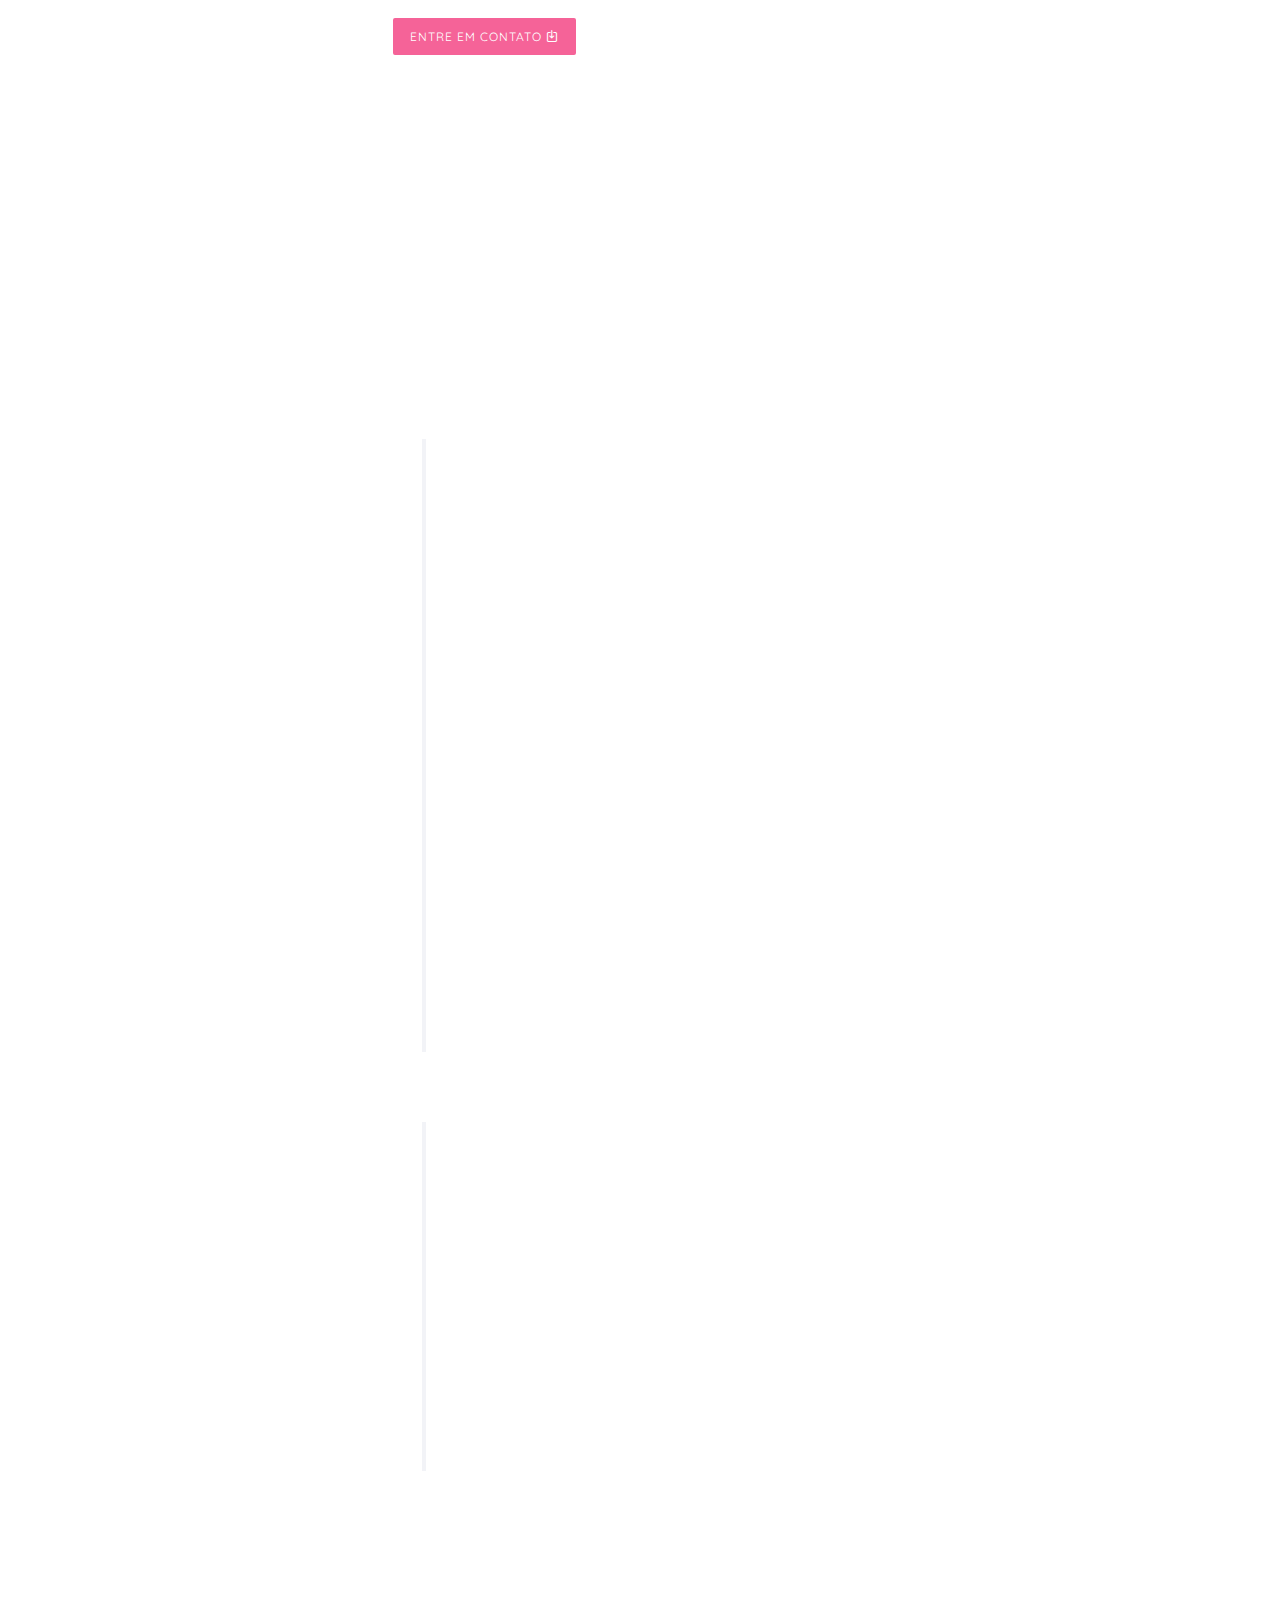
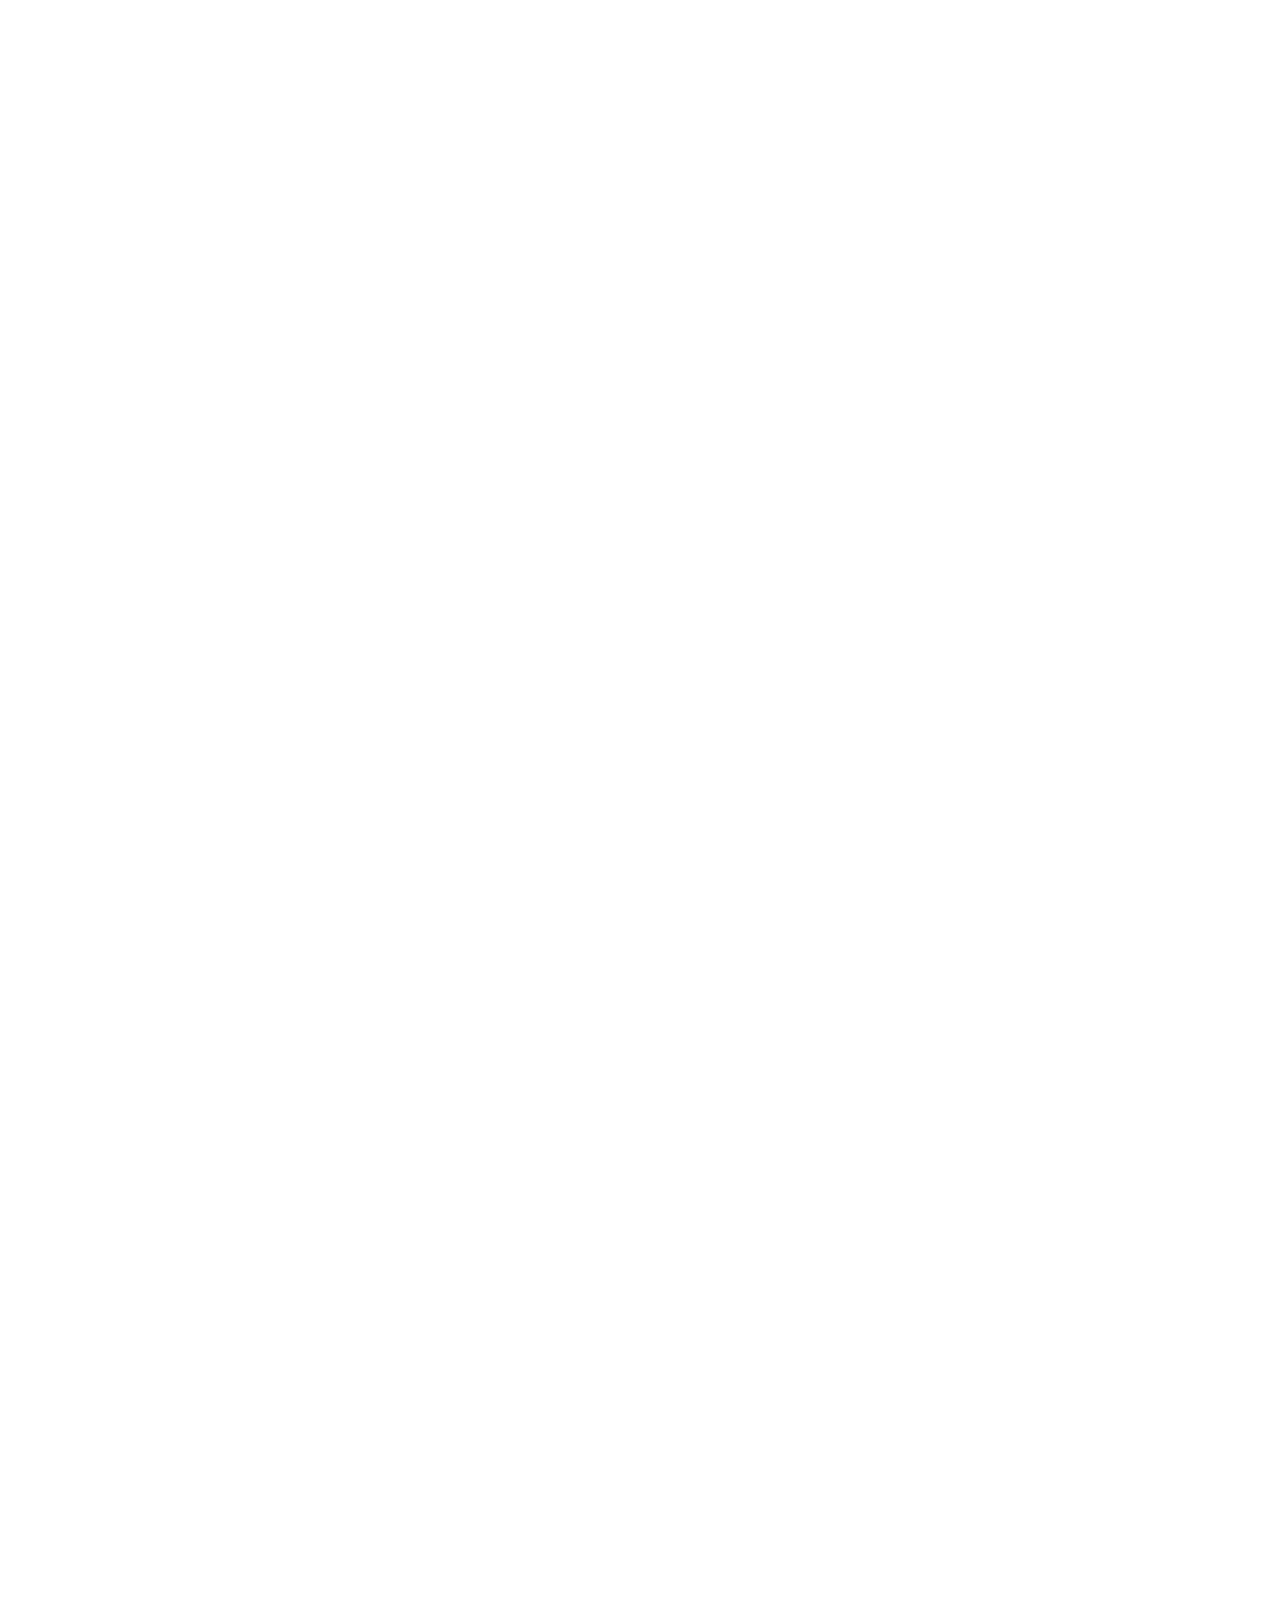
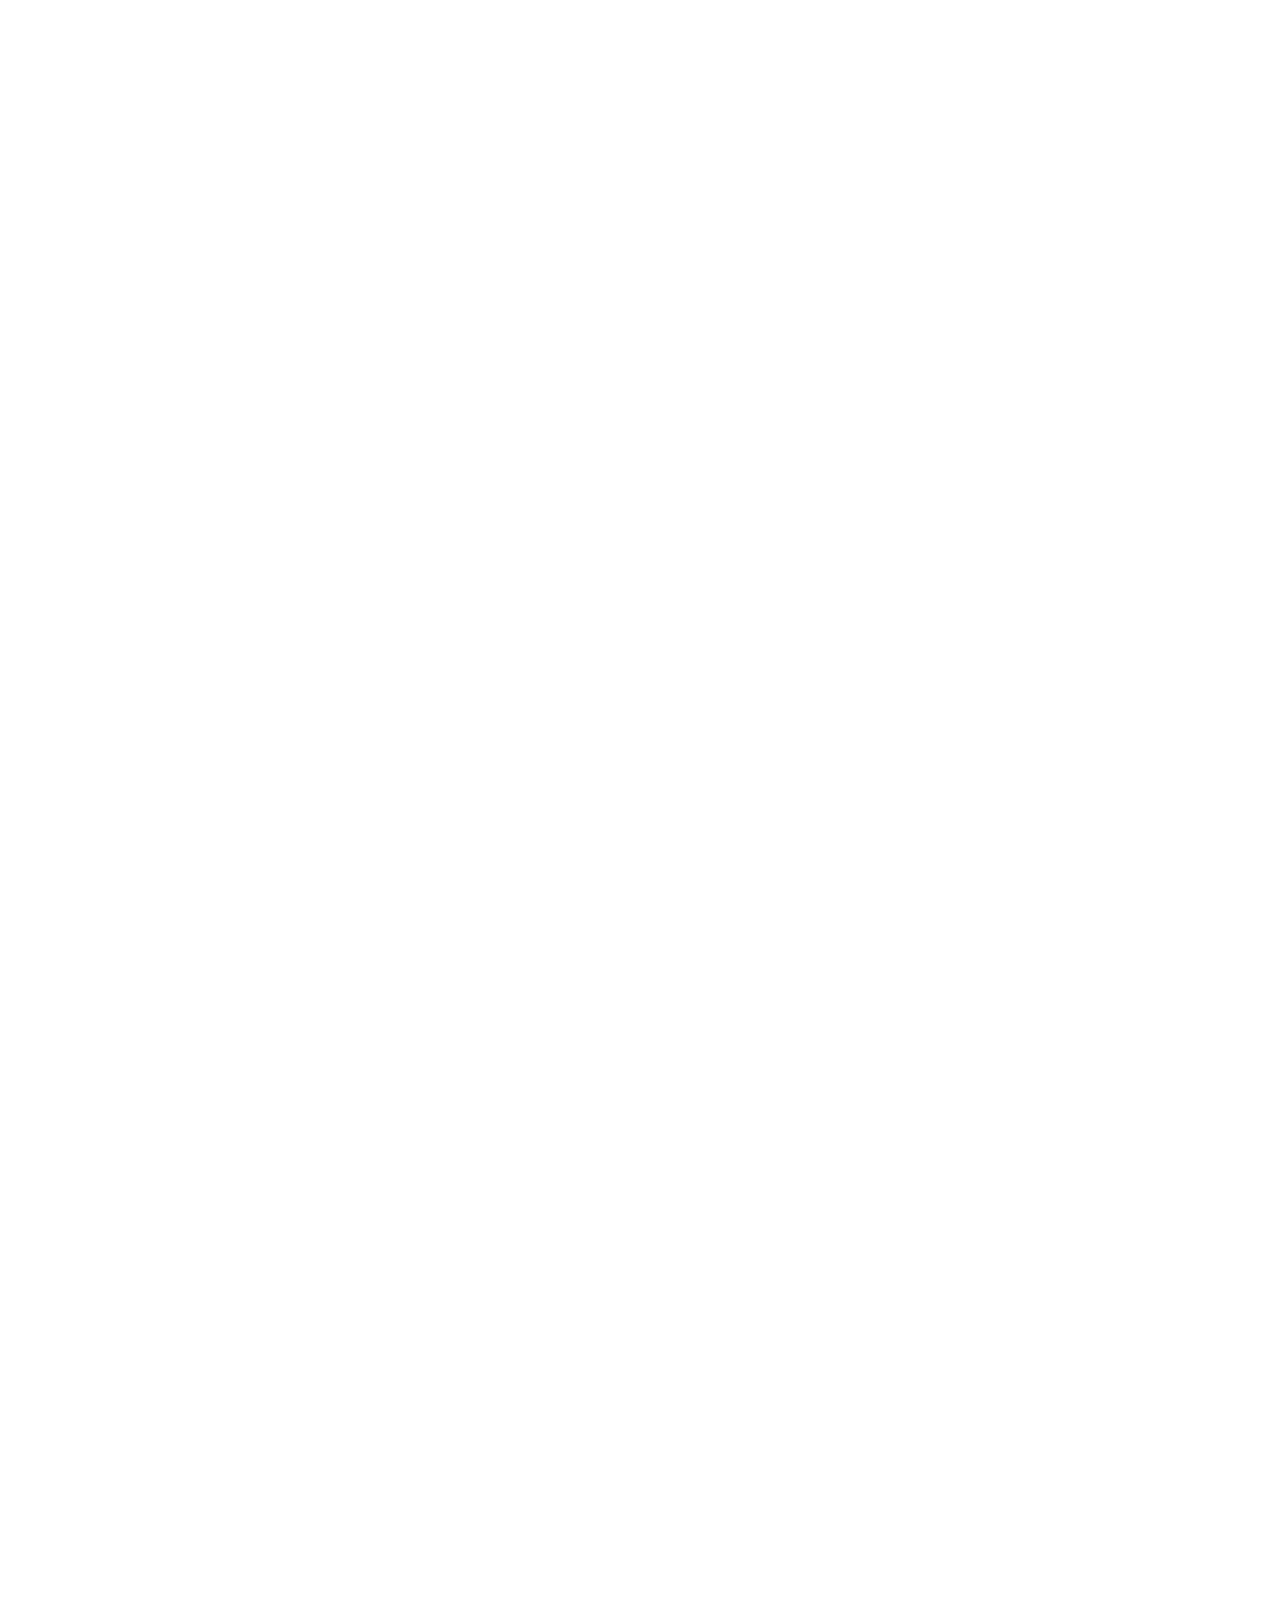
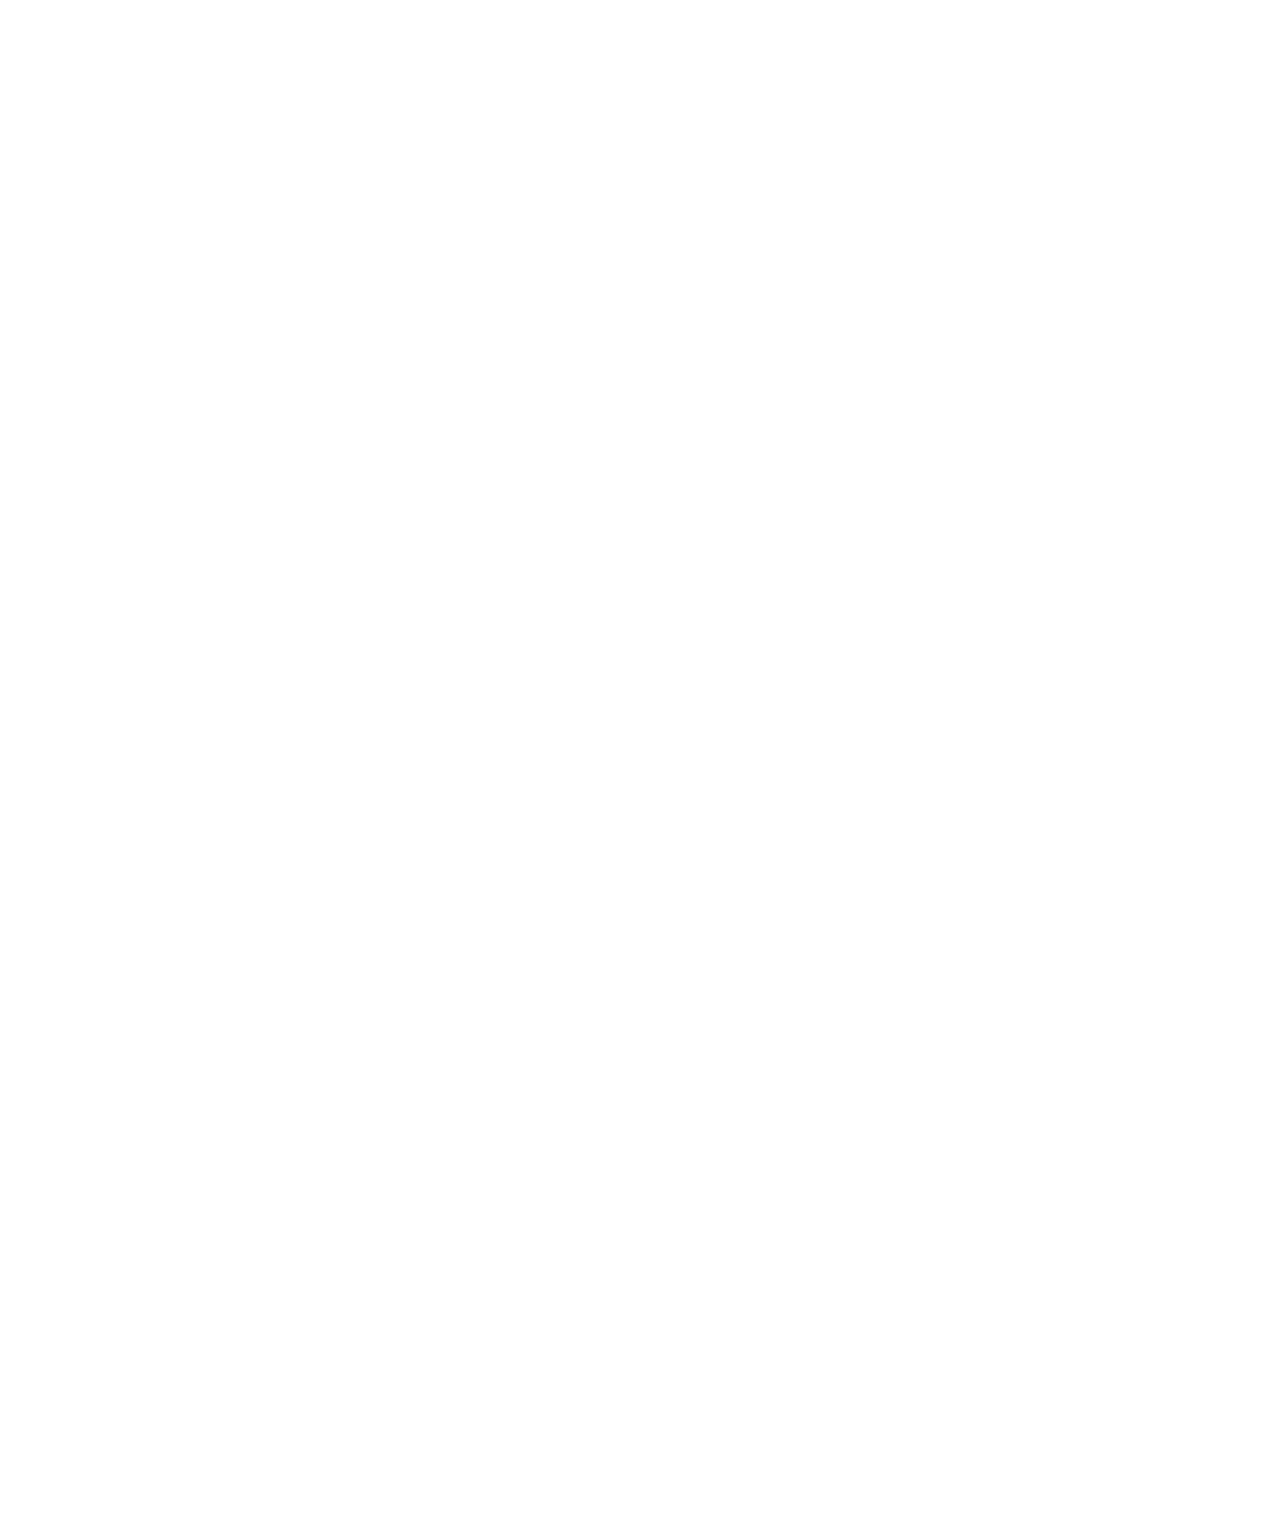
==== commit c61da979: "final" ====
--- a/AnaJulia/index.html
+++ b/AnaJulia/index.html
@@ -59,7 +59,7 @@
 				aria-expanded="false" aria-controls="navbar"><i></i></a>
 			<aside id="colorlib-aside" role="complementary" class="border js-fullheight">
 				<div class="text-center">
-					<div class="author-img" style="background-image: url(images/about.jpg);"></div>
+					<div class="author-img" style="background-image: url(images/perfil.jpeg);"></div>
 					<h1 id="colorlib-logo"><a href="index.html">Ana Julia</a></h1>
 					<span class="position"><a href="">Estudante</a> de ADS</span>
 				</div>
@@ -72,8 +72,8 @@
 							<li><a href="#" data-nav-section="education">Extracurriculares</a></li>
 							<li><a href="#" data-nav-section="skills">Competências</a></li>
 							<!-- <li><a href="#" data-nav-section="services">Services</a></li> -->
-							<li><a href="#" data-nav-section="work">Work</a></li>
-							<li><a href="#" data-nav-section="blog">Blog</a></li>
+							<li><a href="#" data-nav-section="work">Projetos</a></li>
+							<!-- <li><a href="#" data-nav-section="blog">Blog</a></li> -->
 							<li><a href="#" data-nav-section="contact">Contato</a></li>
 						</ul>
 					</div>
@@ -88,14 +88,14 @@
 								target="_blank">Colorlib</a>
 							<!-- Link back to Colorlib can't be removed. Template is licensed under CC BY 3.0. -->
 							</span> <span>Distributed by <a href="https://themewagon.com"
-									target="_blank">ThemeWagon</a></span> <span>Demo Images: <a
-									href="https://unsplash.com/" target="_blank">Unsplash.com</a></span>
+									target="_blank">ThemeWagon</a></span>
 						</small></p>
-					<ul>
-						<li><a href="#"><i class="icon-facebook2"></i></a></li>
-						<li><a href="#"><i class="icon-twitter2"></i></a></li>
-						<li><a href="#"><i class="icon-instagram"></i></a></li>
-						<li><a href="#"><i class="icon-linkedin2"></i></a></li>
+
+					<ul id="cor">
+						<li><a href="https://github.com/anajuAndrade" target="_blank"><i class="icon-github"></i></a>
+						</li>
+						<li><a href="https://www.linkedin.com/in/ana-julia-andrade-227842303/?utm_source=share&utm_campaign=share_via&utm_content=profile&utm_medium=android_app"
+								target="_blank"><i class="icon-linkedin2"></i></a></li>
 					</ul>
 				</div>
 
@@ -105,7 +105,7 @@
 				<section id="colorlib-hero" class="js-fullheight" data-section="home">
 					<div class="flexslider js-fullheight">
 						<ul class="slides">
-							<li style="background-image: url(images/img_bg_1.jpg);">
+							<li style="background-image: url(images/fundo.jpg);">
 								<div class="overlay"></div>
 								<div class="container-fluid">
 									<div class="row">
@@ -113,11 +113,10 @@
 											class="col-md-6 col-md-offset-3 col-md-pull-3 col-sm-12 col-xs-12 js-fullheight slider-text">
 											<div class="slider-text-inner js-fullheight">
 												<div class="desc">
-													<h1>Olá! <br>I'm Jackson</h1>
-													<h2>100% html5 bootstrap templates Made by <a
-															href="https://colorlib.com/"
-															target="_blank">colorlib.com</a></h2>
-													<p><a class="btn btn-primary btn-learn">Download CV <i
+													<h1>Olá! <br>Me chamo Ana</h1>
+													<h2>Clique no botão para visualizar o CV!</h2>
+													<p><a href="images/CV_AnaJuliaAndrade.pdf" target="_blank"
+															class="btn btn-primary btn-learn">Abrir CV <i
 																class="icon-download4"></i></a></p>
 												</div>
 											</div>
@@ -125,7 +124,7 @@
 									</div>
 								</div>
 							</li>
-							<li style="background-image: url(images/img_bg_2.jpg);">
+							<li style="background-image: url(images/fundo.jpg);">
 								<div class="overlay"></div>
 								<div class="container-fluid">
 									<div class="row">
@@ -133,12 +132,11 @@
 											class="col-md-6 col-md-offset-3 col-md-pull-3 col-sm-12 col-xs-12 js-fullheight slider-text">
 											<div class="slider-text-inner">
 												<div class="desc">
-													<h1>I am <br>a Designer</h1>
-													<h2>100% html5 bootstrap templates Made by <a
-															href="https://colorlib.com/"
-															target="_blank">colorlib.com</a></h2>
-													<p><a class="btn btn-primary btn-learn">View Portfolio <i
-																class="icon-briefcase3"></i></a></p>
+													<h1>Olá! <br>Me chamo Ana</h1>
+													<h2>Clique no botão para entrar em contato!</h2>
+													<p><a href="mailto:anajul.andrade@gmail.com" target="_blank"
+															class="btn btn-primary btn-learn">Entre em contato <i
+																class="icon-download4"></i></a></p>
 												</div>
 											</div>
 										</div>
@@ -194,6 +192,9 @@
 								<div class="col-sm-6 py-2">
 									<p><strong>Freelance:</strong> <span class="text-secondary">Disponível</span></p>
 								</div>
+								<p><a href="mailto:anajul.andrade@gmail.com" target="_blank"
+										class="btn btn-primary btn-learn">Entre em contato <i
+											class="icon-download4"></i></a></p>
 
 								<!-- <div class="row">
 								<div class="col-md-3 animate-box" data-animate-effect="fadeInLeft">
@@ -278,7 +279,8 @@
 											</div>
 											<div class="timeline-label">
 												<h2><a href="">Técnico em Informática integrado ao Ensino Médio</a>
-													<span>2021 - 2023</span></h2>
+													<span>2021 - 2023</span>
+												</h2>
 												<span><strong>Instituto Federal de Ciência e Tecnologia de São
 														Paulo</strong></span>
 												<p>Durante o Ensino Médio com técnico em inforática inegrado,
@@ -335,12 +337,17 @@
 											</div>
 
 											<div class="timeline-label">
-												<h2><a href="">Atendimento e Suporte</a> <span>05/2024 - 08/2024</span></h2>
+												<h2><a href="">Atendimento e Suporte</a> <span>05/2024 - 08/2024</span>
+												</h2>
 												<span><strong>TeraByte</strong></span>
-												<p>Atuação em um ambiente especializado em produtos de informática e manutenção de aparelhos, oferecendo suporte técnico e orientações aos clientes sobre produtos e serviços. As responsabilidades incluem a resolução de dúvidas técnicas, análise de necessidades dos clientes e coordenação de processos de manutenção.</p>
-											</div>
-										</div>
-									</article>									
+												<p>Atuação em um ambiente especializado em produtos de informática e
+													manutenção de aparelhos, oferecendo suporte técnico e orientações
+													aos clientes sobre produtos e serviços. As responsabilidades incluem
+													a resolução de dúvidas técnicas, análise de necessidades dos
+													clientes e coordenação de processos de manutenção.</p>
+											</div>
+										</div>
+									</article>
 									<article class="timeline-entry begin animate-box"
 										data-animate-effect="fadeInBottom">
 										<div class="timeline-entry-inner">
@@ -465,7 +472,13 @@
 												aria-labelledby="headingFour">
 												<div class="panel-body">
 													<p><strong>Inglês - Fisk Escola de Idiomas.</strong></p>
-													<p>Durante o período em que estive no Ensino Médio, ingressei no curso de inglês na escola de idiomas Fisk. O ambiente permitia que cada aluno seguisse o conteúdo em seu próprio ritmo, o que me possibilitou um extenso aprendizado da gramática da língua inglesa, além do aprimoramento das minhas habilidades de conversação e leitura. Como resultado, consegui atingir o nível avançado/fluente em inglês.</p>
+													<p>Durante o período em que estive no Ensino Médio, ingressei no
+														curso de inglês na escola de idiomas Fisk. O ambiente permitia
+														que cada aluno seguisse o conteúdo em seu próprio ritmo, o que
+														me possibilitou um extenso aprendizado da gramática da língua
+														inglesa, além do aprimoramento das minhas habilidades de
+														conversação e leitura. Como resultado, consegui atingir o nível
+														avançado/fluente em inglês.</p>
 												</div>
 											</div>
 										</div>
@@ -483,7 +496,12 @@
 												aria-labelledby="headingFive">
 												<div class="panel-body">
 													<p><strong>Francês - Se Vire En Français.</strong></p>
-													<p>Após concluir o curso de inglês e ingressar no Ensino Superior, decidi iniciar o aprendizado de francês com professores particulares. Tenho como objetivo não apenas expandir meu conhecimento linguístico, mas também garantir que eu continue a me desenvolver pessoal e academicamente, sem ficar estagnada.</p>
+													<p>Após concluir o curso de inglês e ingressar no Ensino Superior,
+														decidi iniciar o aprendizado de francês com professores
+														particulares. Tenho como objetivo não apenas expandir meu
+														conhecimento linguístico, mas também garantir que eu continue a
+														me desenvolver pessoal e academicamente, sem ficar estagnada.
+													</p>
 												</div>
 											</div>
 										</div>
@@ -499,8 +517,14 @@
 											<div id="collapseSix" class="panel-collapse collapse" role="tabpanel"
 												aria-labelledby="headingSix">
 												<div class="panel-body">
-													<p><strong>CyberSecurity - NetAcademy, carga horária 4h.</strong></p>
-													<p>Para aprimorar meus conhecimentos, realizei o curso de Cybersecurity da NetAcademy, que aborda os principais conceitos da área e sugere boas práticas para garantir a segurança da informação. O curso oferece uma introdução abrangente ao tema, permitindo uma melhor compreensão dos desafios e das soluções em cibersegurança.</p>
+													<p><strong>CyberSecurity - NetAcademy, carga horária 4h.</strong>
+													</p>
+													<p>Para aprimorar meus conhecimentos, realizei o curso de
+														Cybersecurity da NetAcademy, que aborda os principais conceitos
+														da área e sugere boas práticas para garantir a segurança da
+														informação. O curso oferece uma introdução abrangente ao tema,
+														permitindo uma melhor compreensão dos desafios e das soluções em
+														cibersegurança.</p>
 												</div>
 											</div>
 										</div>
@@ -517,7 +541,12 @@
 												aria-labelledby="headingSeven">
 												<div class="panel-body">
 													<p><strong>JavaScript Essentials - NetAcademy.</strong></p>
-													<p>Para aprimorar meus conhecimentos, realizei o curso de JavaScript da NetAcademy, que aborda os conceitos fundamentais da linguagem, como sintaxe, tipos de dados e lógica de programação. O curso também explora como o programa é interpretado, entre outros tópicos essenciais, proporcionando uma base completa para o desenvolvimento de páginas web.</p>
+													<p>Para aprimorar meus conhecimentos, realizei o curso de JavaScript
+														da NetAcademy, que aborda os conceitos fundamentais da
+														linguagem, como sintaxe, tipos de dados e lógica de programação.
+														O curso também explora como o programa é interpretado, entre
+														outros tópicos essenciais, proporcionando uma base completa para
+														o desenvolvimento de páginas web.</p>
 												</div>
 											</div>
 										</div>
@@ -534,7 +563,12 @@
 												aria-labelledby="headingEight">
 												<div class="panel-body">
 													<p><strong>Python Essentials - NetAcademy.</strong></p>
-													<p>Para aprender mais sobre a linguagem, estou realizando o curso 'Python Essentials' da NetAcademy, que oferece uma base sólida sobre a teoria da linguagem (incluindo como é interpretada e suas diferentes versões, por exemplo). O curso ensina sobre sintaxe, lógica de programação e outros tópicos relacionados para boas práticas na programação.</p>
+													<p>Para aprender mais sobre a linguagem, estou realizando o curso
+														'Python Essentials' da NetAcademy, que oferece uma base sólida
+														sobre a teoria da linguagem (incluindo como é interpretada e
+														suas diferentes versões, por exemplo). O curso ensina sobre
+														sintaxe, lógica de programação e outros tópicos relacionados
+														para boas práticas na programação.</p>
 												</div>
 											</div>
 										</div>
@@ -632,6 +666,7 @@
 						</div>
 					</div>
 				</section>
+
 				<!-- Competencias -->
 
 				<!-- Expertises -->
@@ -741,129 +776,152 @@
 				</div>
 			</div> -->
 
-				
-
-				
-
-
+
+
+
+
+				<!-- Projetos -->
 				<section class="colorlib-work" data-section="work">
 					<div class="colorlib-narrow-content">
+
 						<div class="row">
 							<div class="col-md-6 col-md-offset-3 col-md-pull-3 animate-box"
 								data-animate-effect="fadeInLeft">
-								<span class="heading-meta">My Work</span>
-								<h2 class="colorlib-heading animate-box">Recent Work</h2>
-							</div>
-						</div>
+								<span class="heading-meta">Meus projetos</span>
+								<h2 class="colorlib-heading animate-box">Alguns Projetos</h2>
+							</div>
+						</div>
+
 						<div class="row row-bottom-padded-sm animate-box" data-animate-effect="fadeInLeft">
 							<div class="col-md-12">
-								<p class="work-menu"><span><a href="#" class="active">Graphic Design</a></span> <span><a
-											href="#">Web Design</a></span> <span><a href="#">Software</a></span>
-									<span><a href="#">Apps</a></span></p>
-							</div>
-						</div>
+								<p class="work-menu"><span><a href="" class="active">Projetos:</a></p>
+							</div>
+						</div>
+
 						<div class="row">
 							<div class="col-md-6 animate-box" data-animate-effect="fadeInLeft">
-								<div class="project" style="background-image: url(images/img-1.jpg);">
+								<div class="project" style="background-image: url(images/siteSupport.png)">
 									<div class="desc">
 										<div class="con">
-											<h3><a href="work.html">Work 01</a></h3>
-											<span>Website</span>
+											<h3><a href="https://anajuandrade.github.io/SupportingWomen/index.html"
+													target="_blank">Site do Projeto SupportingWomen</a></h3>
+											<span>feito com template HTML</span>
 											<p class="icon">
-												<span><a href="#"><i class="icon-share3"></i></a></span>
-												<span><a href="#"><i class="icon-eye"></i> 100</a></span>
-												<span><a href="#"><i class="icon-heart"></i> 49</a></span>
+												<span><a href="https://anajuandrade.github.io/SupportingWomen/index.html"
+														target="_blank"><i class="icon-eye"></i> Confira aqui</a></span>
 											</p>
 										</div>
 									</div>
 								</div>
-							</div>
+								<span><small>2023 </small> | <small> Web Page </small></span>
+								<h3><a href="https://anajuandrade.github.io/SupportingWomen/index.html"
+										target="_blank">Site do Projeto SupportWomen</a></h3>
+								<p>Página informativa desenvolvida para o projeto sobre o combate a violencia doméstica
+								</p>
+							</div>
+						</div>		
+
+						<div class="row">
+							<div class="col-md-6 animate-box" data-animate-effect="fadeInBottom">
+								<div class="project" style="background-image: url(images/appSupport.png);">
+									<div class="desc">
+										<div class="con">
+											<h3><a href="">Aplicativo do Projeto SupportWomen</a></h3>
+											<span>Aplicativo para SO Android</span>
+										</div>
+									</div>
+								</div>
+								<span><small>2023 </small> | <small> Aplicativo </small></span>
+								<h3><a href="">Aplicativo do Projeto SupportWome</a></h3>
+								<p>Aplicativo do projeto SupportWomen, feito na plataforma Thunkable.</p>
+							</div>
+						</div>
+
+						<div class="row">
 							<div class="col-md-6 animate-box" data-animate-effect="fadeInRight">
-								<div class="project" style="background-image: url(images/img-2.jpg);">
+								<div class="project" style="background-image: url(images/pequenosG.png);">
 									<div class="desc">
 										<div class="con">
-											<h3><a href="work.html">Work 02</a></h3>
-											<span>Animation</span>
+											<h3><a href="https://anajuandrade.github.io/SiteOng_Ext/"
+													target="_blank">Site para a Ong Pequenos Guerreiros</a></h3>
+											<span>feito com template HTML</span>
 											<p class="icon">
-												<span><a href="#"><i class="icon-share3"></i></a></span>
-												<span><a href="#"><i class="icon-eye"></i> 100</a></span>
-												<span><a href="#"><i class="icon-heart"></i> 49</a></span>
+												<span><a href="https://anajuandrade.github.io/SiteOng_Ext/"
+														target="_blank"><i class="icon-eye"></i> Confira aqui</a></span>
 											</p>
 										</div>
 									</div>
 								</div>
-							</div>
+								<span><small>2024 </small> | <small> Web Page </small></span>
+								<h3><a href="https://anajuandrade.github.io/SupportingWomen/index.html"
+										target="_blank">Site a Ong</a></h3>
+								<p>Página sobre a Ong Pequenos Guerreiros</p>
+							</div>
+						</div>	
+
+						<div class="row">
 							<div class="col-md-6 animate-box" data-animate-effect="fadeInTop">
-								<div class="project" style="background-image: url(images/img-3.jpg);">
+								<div class="project" style="background-image: url(images/geradorSenhas.png);">
 									<div class="desc">
 										<div class="con">
-											<h3><a href="work.html">Work 03</a></h3>
-											<span>Illustration</span>
+											<h3><a href="https://anajuandrade.github.io/geradorDeSenhasWEB/" target="_blank">Site gerador de senhas aleatórias</a></h3>
+											<span>feito com HTML, Css e Js</span>
 											<p class="icon">
-												<span><a href="#"><i class="icon-share3"></i></a></span>
-												<span><a href="#"><i class="icon-eye"></i> 100</a></span>
-												<span><a href="#"><i class="icon-heart"></i> 49</a></span>
+												<span><a href="https://anajuandrade.github.io/geradorDeSenhasWEB/" target="_blank"><i class="icon-eye"></i> Confira aqui</a></span>
 											</p>
 										</div>
 									</div>
 								</div>
-							</div>
-							<div class="col-md-6 animate-box" data-animate-effect="fadeInBottom">
-								<div class="project" style="background-image: url(images/img-4.jpg);">
-									<div class="desc">
-										<div class="con">
-											<h3><a href="work.html">Work 04</a></h3>
-											<span>Application</span>
-											<p class="icon">
-												<span><a href="#"><i class="icon-share3"></i></a></span>
-												<span><a href="#"><i class="icon-eye"></i> 100</a></span>
-												<span><a href="#"><i class="icon-heart"></i> 49</a></span>
-											</p>
-										</div>
-									</div>
-								</div>
-							</div>
-							<div class="col-md-6 animate-box" data-animate-effect="fadeInLeft">
-								<div class="project" style="background-image: url(images/img-5.jpg);">
-									<div class="desc">
-										<div class="con">
-											<h3><a href="work.html">Work 05</a></h3>
-											<span>Graphic, Logo</span>
-											<p class="icon">
-												<span><a href="#"><i class="icon-share3"></i></a></span>
-												<span><a href="#"><i class="icon-eye"></i> 100</a></span>
-												<span><a href="#"><i class="icon-heart"></i> 49</a></span>
-											</p>
-										</div>
-									</div>
-								</div>
-							</div>
-							<div class="col-md-6 animate-box" data-animate-effect="fadeInRight">
-								<div class="project" style="background-image: url(images/img-6.jpg);">
-									<div class="desc">
-										<div class="con">
-											<h3><a href="work.html">Work 06</a></h3>
-											<span>Web Design</span>
-											<p class="icon">
-												<span><a href="#"><i class="icon-share3"></i></a></span>
-												<span><a href="#"><i class="icon-eye"></i> 100</a></span>
-												<span><a href="#"><i class="icon-heart"></i> 49</a></span>
-											</p>
-										</div>
-									</div>
-								</div>
-							</div>
-						</div>
-						<div class="row">
-							<div class="col-md-12 animate-box">
-								<p><a href="#" class="btn btn-primary btn-lg btn-load-more">Load more <i
-											class="icon-reload"></i></a></p>
-							</div>
-						</div>
+								<span><small>2024</small> | <small> Web Page </small></span>
+								<h3><a href="https://anajuandrade.github.io/SupportingWomen/index.html" target="_blank">Site Gerador de Senhas Aleatórias</a></h3>
+								<p>Site gerador de senhas aleatórias feito para entrega da matéria 'Introdução a Programação Web'</p>
+							</div>
+						</div>		
+
+						
+
+							<!-- <div class="col-md-6 animate-box" data-animate-effect="fadeInLeft">
+													<div class="project" style="background-image: url(images/img-5.jpg);">
+														<div class="desc">
+															<div class="con">
+																<h3><a href="work.html">Work 05</a></h3>
+																<span>Graphic, Logo</span>
+																<p class="icon">
+																	<span><a href="#"><i class="icon-share3"></i></a></span>
+																	<span><a href="#"><i class="icon-eye"></i> 100</a></span>
+																	<span><a href="#"><i class="icon-heart"></i> 49</a></span>
+																</p>
+															</div>
+														</div>
+													</div>
+												</div> -->
+							<!-- <div class="col-md-6 animate-box" data-animate-effect="fadeInRight">
+													<div class="project" style="background-image: url(images/img-6.jpg);">
+														<div class="desc">
+															<div class="con">
+																<h3><a href="work.html">Work 06</a></h3>
+																<span>Web Design</span>
+																<p class="icon">
+																	<span><a href="#"><i class="icon-share3"></i></a></span>
+																	<span><a href="#"><i class="icon-eye"></i> 100</a></span>
+																	<span><a href="#"><i class="icon-heart"></i> 49</a></span>
+																</p>
+															</div>
+														</div>
+													</div>
+												</div> -->
+							<!-- <div class="row">
+								<div class="col-md-12 animate-box">
+									<p><a href="#" class="btn btn-primary btn-lg btn-load-more">Load more <i
+												class="icon-reload"></i></a></p>
+								</div>
+								</div> -->
+						
 					</div>
 				</section>
-
-				<section class="colorlib-blog" data-section="blog">
+				<!-- Projetos -->
+
+				<!-- <section class="colorlib-blog" data-section="blog">
 					<div class="colorlib-narrow-content">
 						<div class="row">
 							<div class="col-md-6 col-md-offset-3 col-md-pull-3 animate-box"
@@ -920,7 +978,7 @@
 							</div>
 						</div>
 					</div>
-				</section>
+				</section> -->
 
 				<section class="colorlib-contact" data-section="contact">
 					<div class="colorlib-narrow-content">
--- a/AnaJulia/css/style.css
+++ b/AnaJulia/css/style.css
@@ -157,7 +157,7 @@
             left: 0;
             right: 0;
             background-color: #f56398;
-            visibility: hidden;
+            visibility:visible;
             -webkit-transform: scaleX(0);
             -moz-transform: scaleX(0);
             -ms-transform: scaleX(0);
@@ -209,12 +209,13 @@
         display: inline;
         list-style: none; }
         #colorlib-aside .colorlib-footer ul li a {
-          color: rgba(255, 255, 255, 0.3);
+          color: #F56398;
           padding: 4px; }
           #colorlib-aside .colorlib-footer ul li a:hover, #colorlib-aside .colorlib-footer ul li a:active, #colorlib-aside .colorlib-footer ul li a:focus {
             text-decoration: none;
             outline: none;
             color: #f56398; }
+
 
 .container-wrap {
   max-width: 1170px;
@@ -1428,3 +1429,5 @@
 
 .js .animate-box {
   opacity: 0; }
+  
+  
